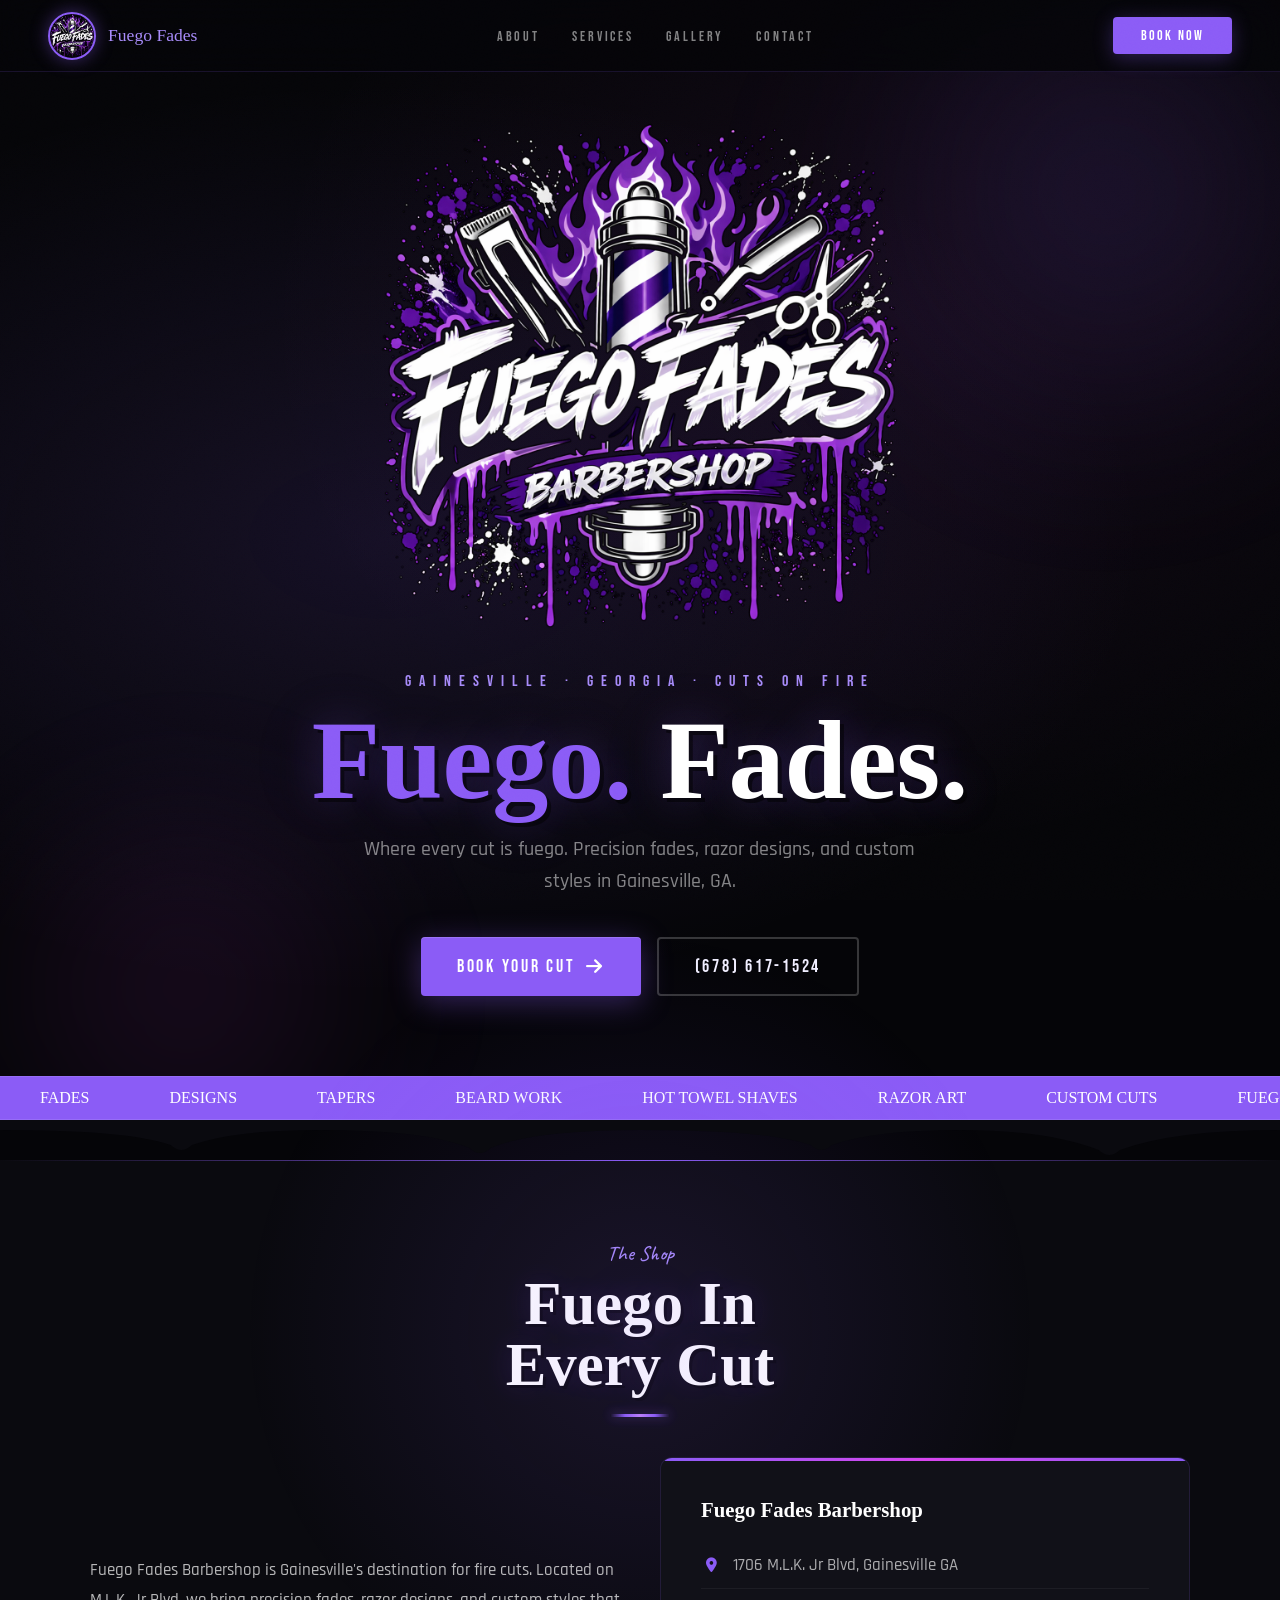
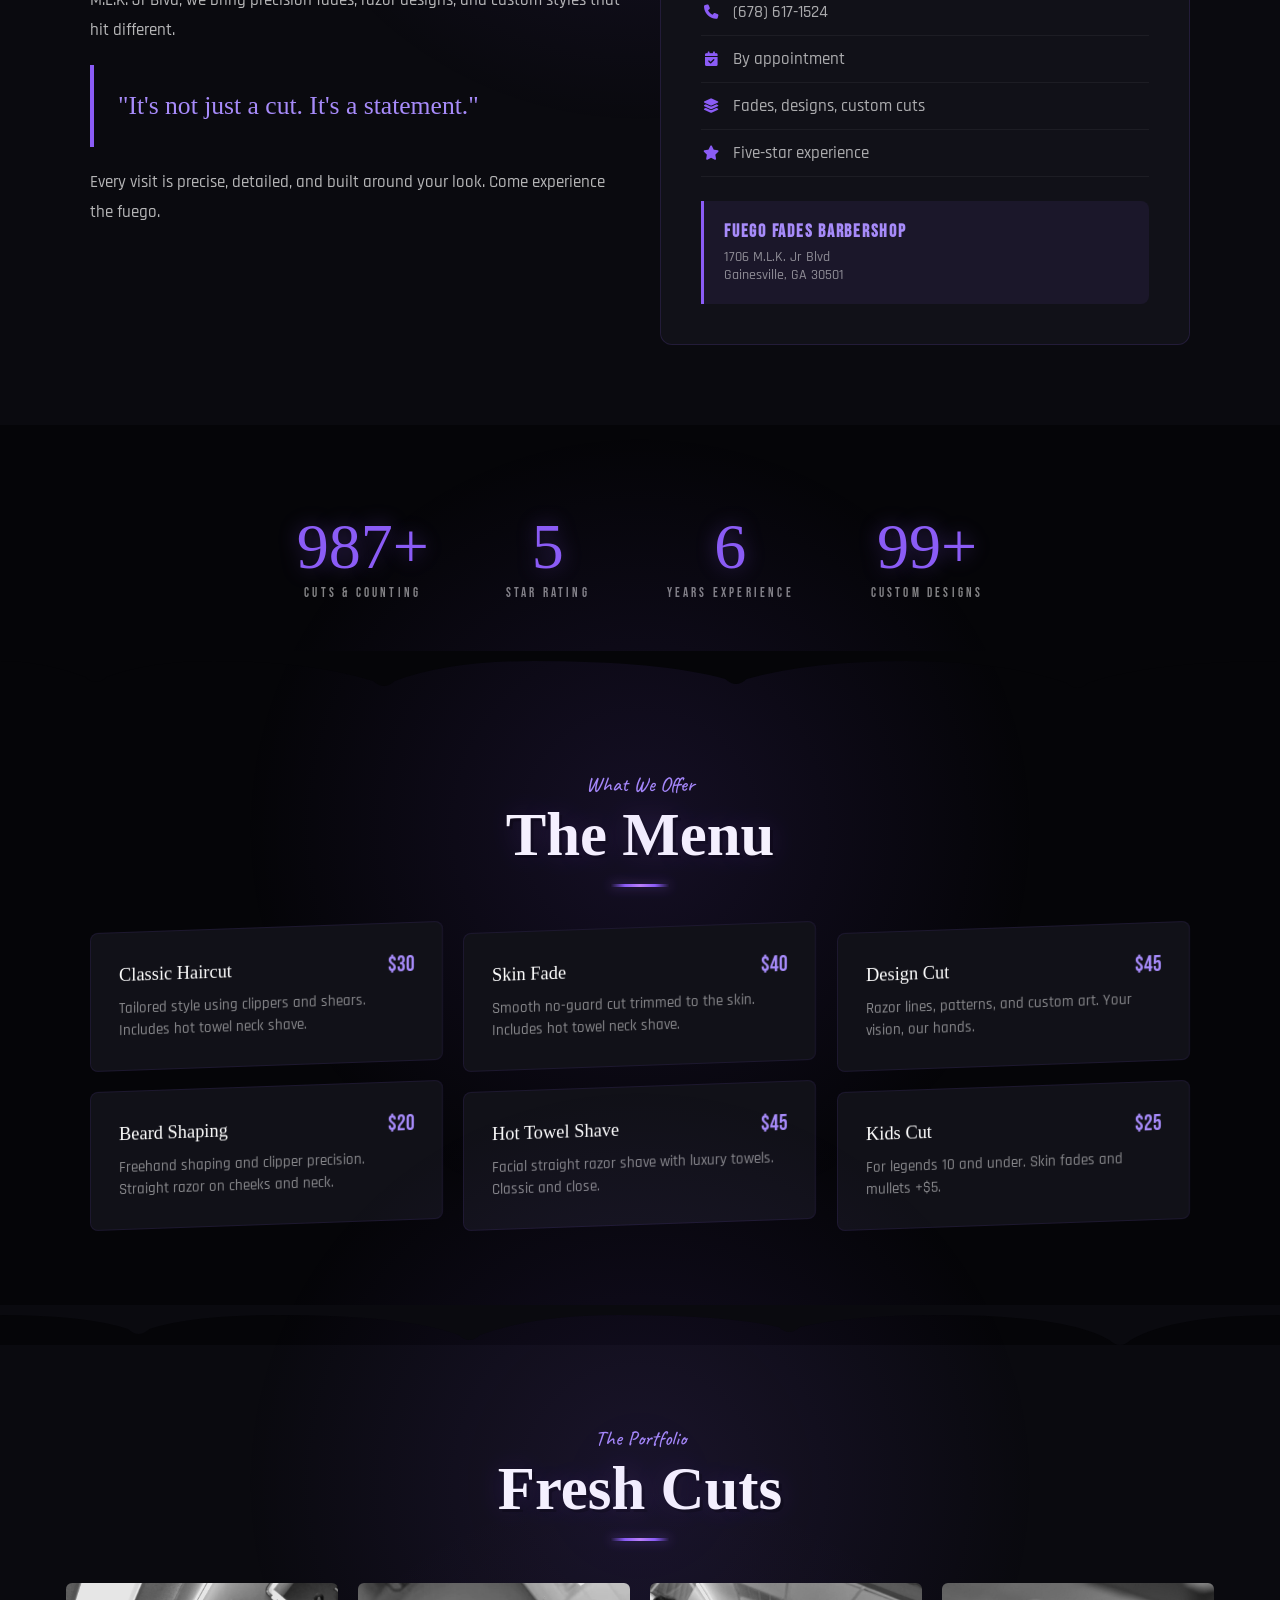
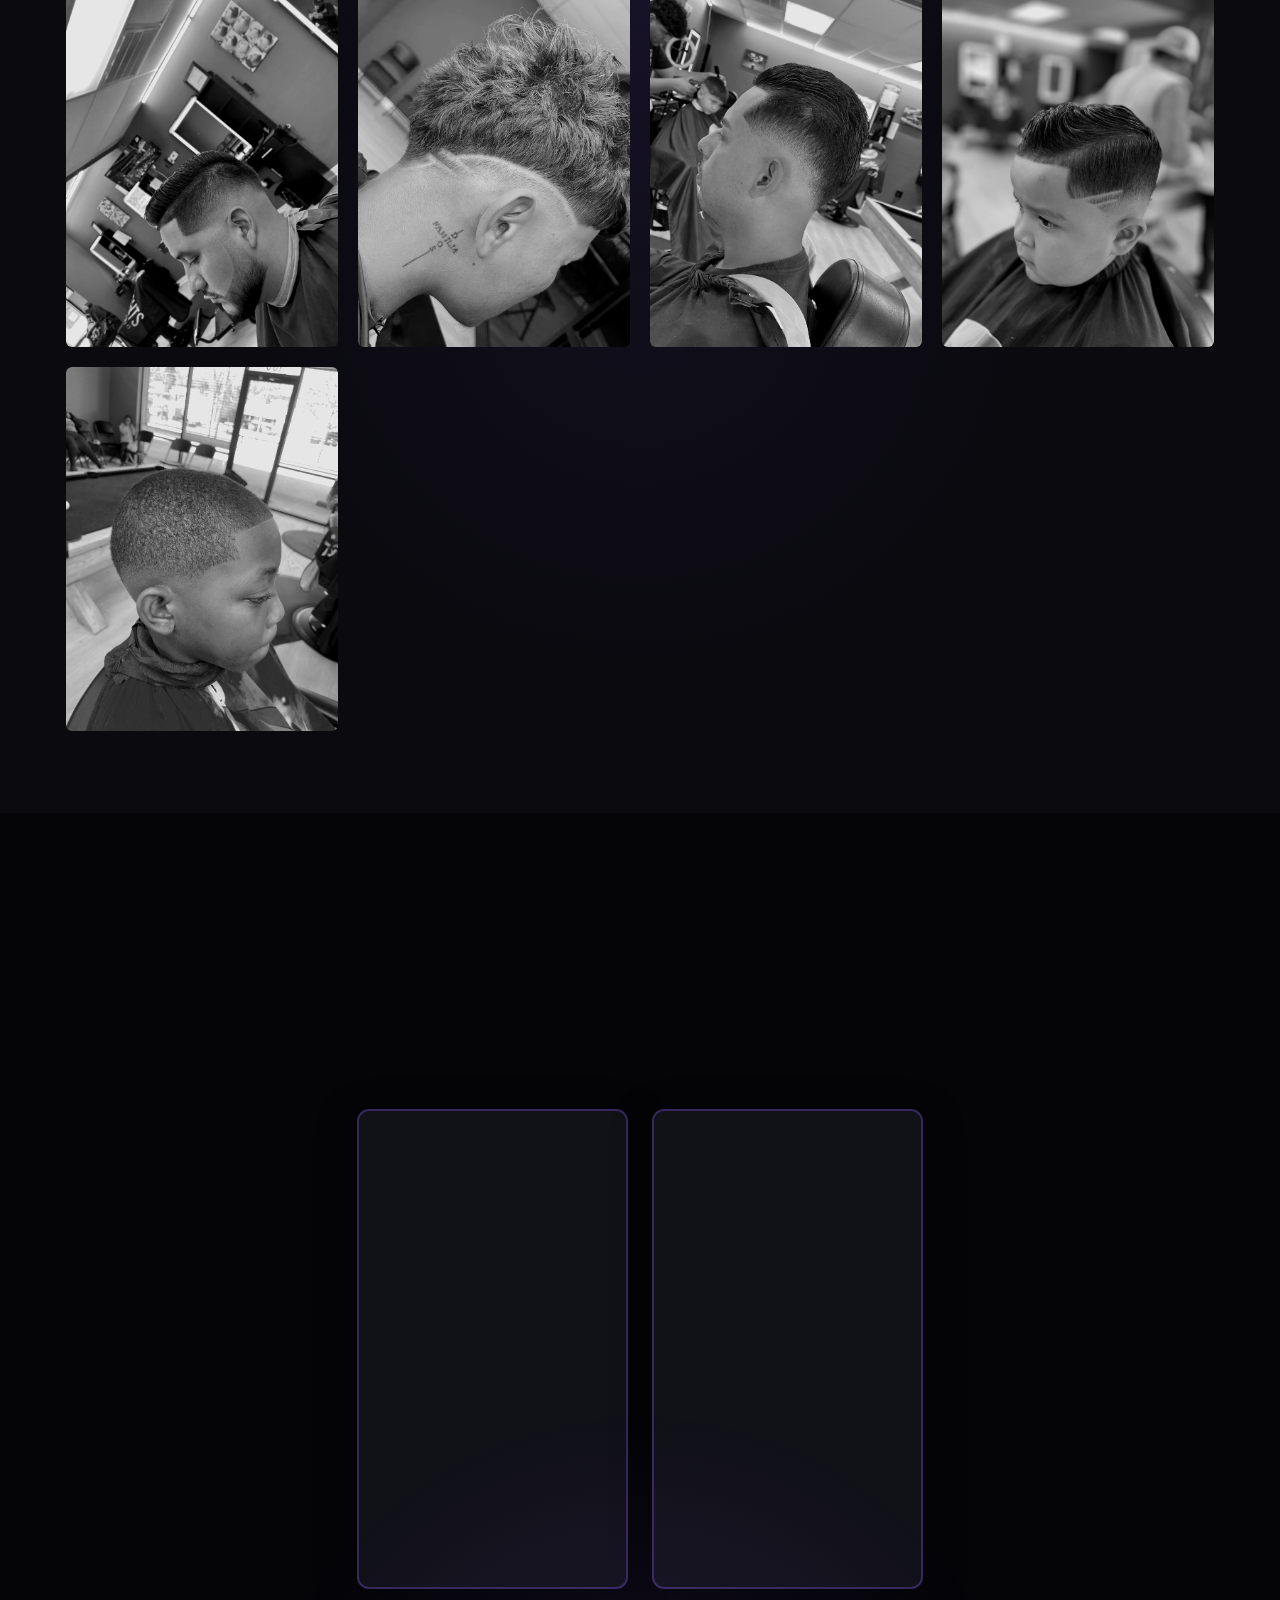
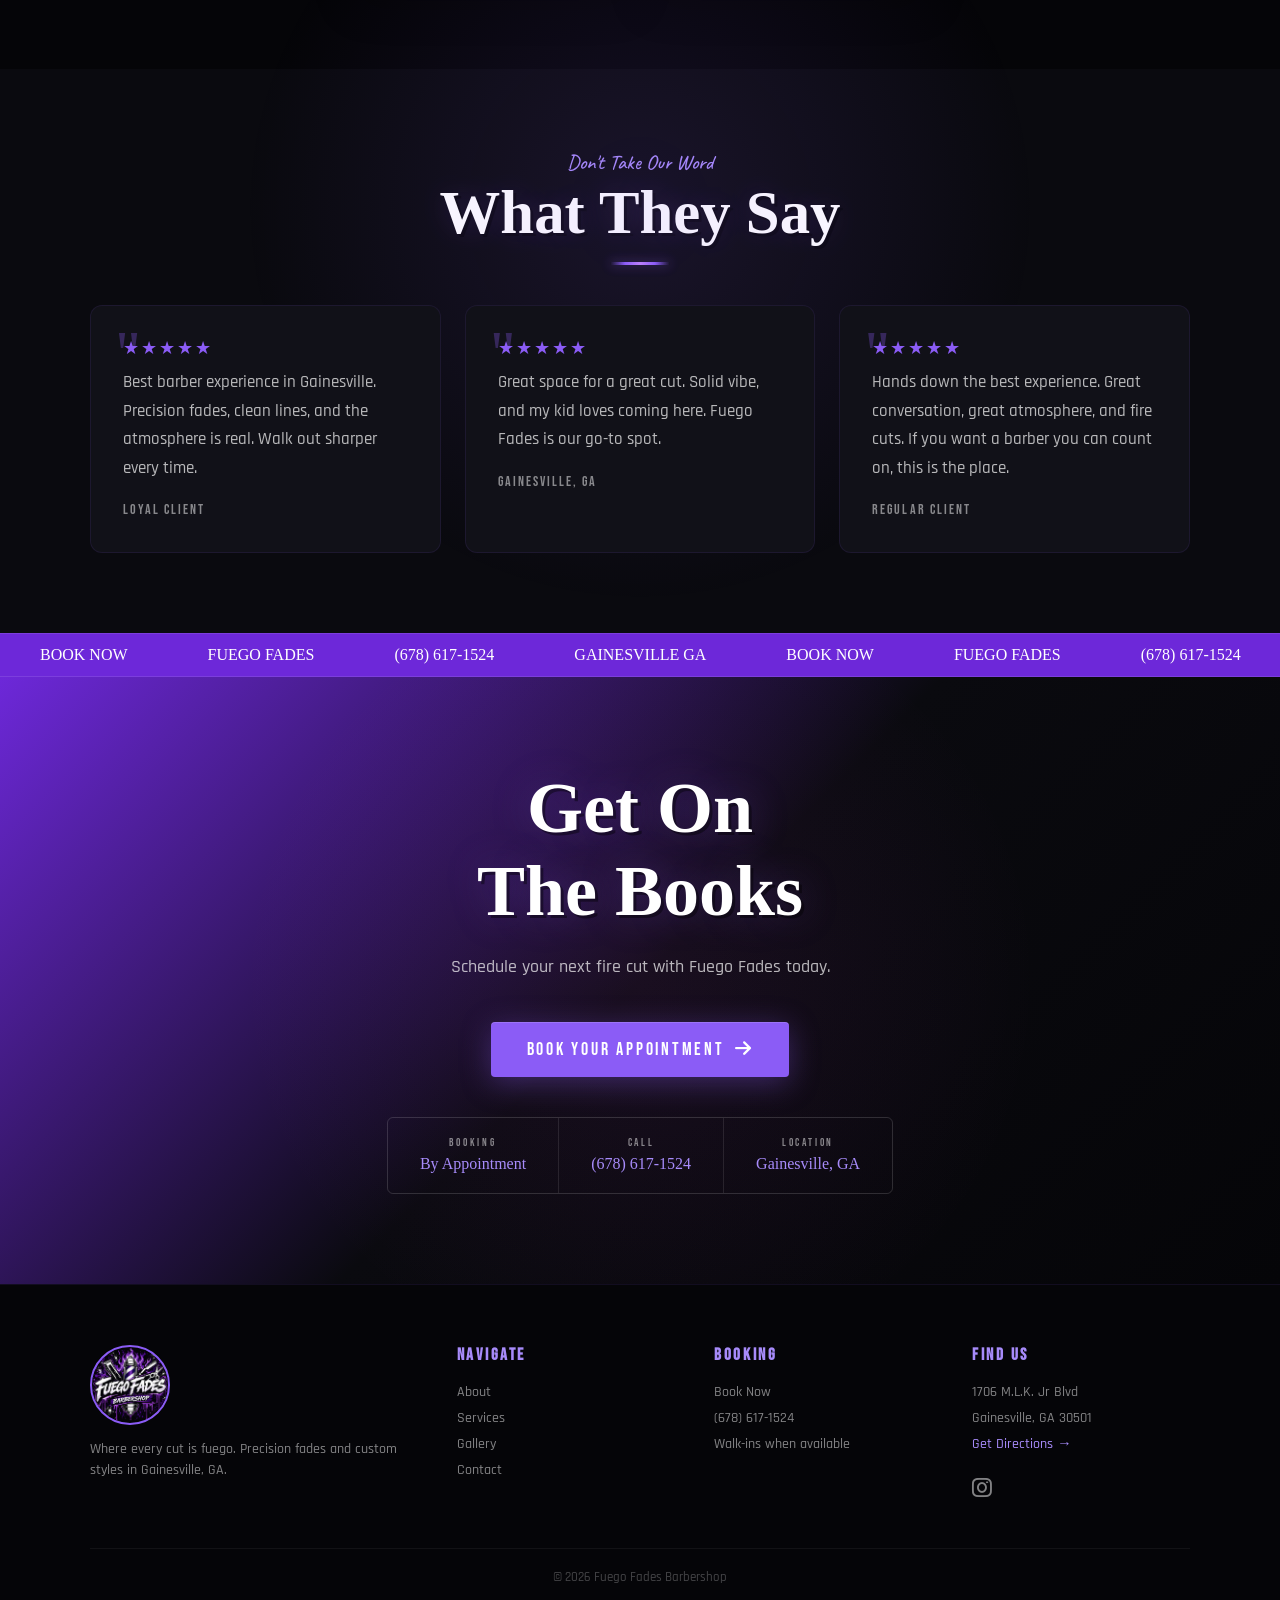
==== index.html @ 236f2856 "Self-hosted video reels: autoplay muted loop, no Facebook dependency" ====
<!DOCTYPE html>
<html lang="en">
<head>
  <meta charset="UTF-8">
  <meta name="viewport" content="width=device-width, initial-scale=1.0">

  <!-- PRIMARY SEO -->
  <title>Fuego Fades Barbershop | Best Barbershop in Gainesville, GA | Precision Fades & Custom Cuts</title>
  <meta name="description" content="Fuego Fades Barbershop in Gainesville, GA -- the best barbershop for precision fades, skin fades, design cuts, beard shaping, and hot towel shaves. 1706 M.L.K. Jr Blvd. Walk-ins welcome. Call (678) 617-1524.">
  <meta name="keywords" content="barbershop Gainesville GA, best barber Gainesville, fade haircut Gainesville, skin fade near me, design cut barber, beard trim Gainesville Georgia, hot towel shave, Fuego Fades, barbershop near me, mens haircut Gainesville, kids haircut Gainesville GA, Hispanic barber Gainesville, barberia Gainesville">
  <meta name="robots" content="index, follow, max-image-preview:large, max-snippet:-1, max-video-preview:-1">
  <link rel="canonical" href="https://forge-dev-studio.github.io/fuego-fades/">
  <meta name="author" content="Fuego Fades Barbershop">
  <meta name="geo.region" content="US-GA">
  <meta name="geo.placename" content="Gainesville, Georgia">
  <meta name="geo.position" content="34.2979;-83.8241">
  <meta name="ICBM" content="34.2979, -83.8241">

  <!-- FAVICONS -->
  <link rel="icon" type="image/png" href="assets/logo.png">
  <link rel="apple-touch-icon" href="assets/logo.png">

  <!-- OPEN GRAPH -->
  <meta property="og:title" content="Fuego Fades Barbershop | Best Barbershop in Gainesville, GA">
  <meta property="og:description" content="Precision fades, design cuts, beard shaping, and hot towel shaves in Gainesville, GA. Walk-ins welcome. Call (678) 617-1524.">
  <meta property="og:image" content="https://forge-dev-studio.github.io/fuego-fades/assets/logo.png">
  <meta property="og:image:width" content="1254">
  <meta property="og:image:height" content="1254">
  <meta property="og:url" content="https://forge-dev-studio.github.io/fuego-fades/">
  <meta property="og:type" content="website">
  <meta property="og:locale" content="en_US">
  <meta property="og:locale:alternate" content="es_US">
  <meta property="og:site_name" content="Fuego Fades Barbershop">

  <!-- TWITTER -->
  <meta name="twitter:card" content="summary_large_image">
  <meta name="twitter:title" content="Fuego Fades Barbershop | Gainesville, GA">
  <meta name="twitter:description" content="Where every cut is fuego. Precision fades, design cuts, and custom barbering.">
  <meta name="twitter:image" content="https://forge-dev-studio.github.io/fuego-fades/assets/logo.png">

  <!-- LOCAL BUSINESS STRUCTURED DATA (JSON-LD) -->
  <script type="application/ld+json">
  {
    "@context": "https://schema.org",
    "@type": "BarberShop",
    "@id": "https://forge-dev-studio.github.io/fuego-fades/#business",
    "name": "Fuego Fades Barbershop",
    "image": "https://forge-dev-studio.github.io/fuego-fades/assets/logo.png",
    "url": "https://forge-dev-studio.github.io/fuego-fades/",
    "telephone": "+1-678-617-1524",
    "address": {
      "@type": "PostalAddress",
      "streetAddress": "1706 M.L.K. Jr Blvd",
      "addressLocality": "Gainesville",
      "addressRegion": "GA",
      "postalCode": "30501",
      "addressCountry": "US"
    },
    "geo": {
      "@type": "GeoCoordinates",
      "latitude": 34.2979,
      "longitude": -83.8241
    },
    "openingHoursSpecification": [
      {
        "@type": "OpeningHoursSpecification",
        "dayOfWeek": ["Monday","Tuesday","Wednesday","Thursday","Friday","Saturday"],
        "opens": "09:00",
        "closes": "18:00"
      }
    ],
    "priceRange": "$20-$45",
    "paymentAccepted": "Cash, Credit Card",
    "currenciesAccepted": "USD",
    "areaServed": {
      "@type": "GeoCircle",
      "geoMidpoint": { "@type": "GeoCoordinates", "latitude": 34.2979, "longitude": -83.8241 },
      "geoRadius": "25000"
    },
    "hasOfferCatalog": {
      "@type": "OfferCatalog",
      "name": "Barbershop Services",
      "itemListElement": [
        { "@type": "Offer", "itemOffered": { "@type": "Service", "name": "Classic Haircut", "description": "Tailored style using clippers and shears with hot towel neck shave" }, "price": "30.00", "priceCurrency": "USD" },
        { "@type": "Offer", "itemOffered": { "@type": "Service", "name": "Skin Fade", "description": "Smooth no-guard cut trimmed to the skin with hot towel neck shave" }, "price": "40.00", "priceCurrency": "USD" },
        { "@type": "Offer", "itemOffered": { "@type": "Service", "name": "Design Cut", "description": "Custom razor lines, patterns, and art" }, "price": "45.00", "priceCurrency": "USD" },
        { "@type": "Offer", "itemOffered": { "@type": "Service", "name": "Beard Shaping", "description": "Freehand shaping with straight razor finishing" }, "price": "20.00", "priceCurrency": "USD" },
        { "@type": "Offer", "itemOffered": { "@type": "Service", "name": "Hot Towel Shave", "description": "Facial straight razor shave with luxury towels" }, "price": "45.00", "priceCurrency": "USD" },
        { "@type": "Offer", "itemOffered": { "@type": "Service", "name": "Kids Cut", "description": "Haircuts for children 10 and under" }, "price": "25.00", "priceCurrency": "USD" }
      ]
    },
    "sameAs": [
      "https://www.instagram.com/fuegofadesbarbershop"
    ],
    "description": "Fuego Fades Barbershop is Gainesville, Georgia's premier barbershop specializing in precision fades, custom design cuts, beard shaping, and hot towel shaves. Located at 1706 M.L.K. Jr Blvd. Se habla espanol.",
    "knowsLanguage": ["en", "es"]
  }
  </script>

  <!-- FONTS -->
  <link rel="preconnect" href="https://fonts.googleapis.com">
  <link rel="preconnect" href="https://fonts.gstatic.com" crossorigin>
  <link href="https://fonts.googleapis.com/css2?family=Permanent+Marker&family=Rajdhani:wght@400;500;600;700&family=Bebas+Neue&family=Caveat:wght@600;700&display=swap" rel="stylesheet">
  <link rel="stylesheet" href="https://cdnjs.cloudflare.com/ajax/libs/font-awesome/6.5.1/css/all.min.css" crossorigin="anonymous" referrerpolicy="no-referrer">
  <style>
    :root {
      --purple: #8b5cf6;
      --purple-deep: #6d28d9;
      --purple-light: #a78bfa;
      --purple-glow: #c084fc;
      --neon: #d946ef;
      --dark: #0a0a0f;
      --darker: #050508;
      --card: #111118;
      --white: #f0eeff;
      --white-pure: #ffffff;
      --gray: rgba(255,255,255,.5);
    }

    *, *::before, *::after { box-sizing: border-box; margin: 0; padding: 0; }
    html { scroll-behavior: smooth; }

    html, body {
      overflow-x: hidden;
      max-width: 100vw;
    }

    body {
      font-family: 'Rajdhani', sans-serif;
      background: var(--darker);
      color: var(--white);
      font-size: 1.05rem;
      font-weight: 500;
    }

    a { color: inherit; text-decoration: none; }
    img { display: block; max-width: 100%; height: auto; }

    /* Focus */
    a:focus-visible, button:focus-visible { outline: 2px solid var(--purple); outline-offset: 2px; }

    /* ═══════════════════════════════════════
       NOISE OVERLAY
    ═══════════════════════════════════════ */
    .noise {
      position: fixed; inset: 0; z-index: 9999; pointer-events: none; opacity: .035;
      background-image: url("data:image/svg+xml,%3Csvg xmlns='http://www.w3.org/2000/svg' width='300' height='300'%3E%3Cfilter id='n'%3E%3CfeTurbulence type='fractalNoise' baseFrequency='.7' numOctaves='4' stitchTiles='stitch'/%3E%3C/filter%3E%3Crect width='300' height='300' filter='url(%23n)'/%3E%3C/svg%3E");
      mix-blend-mode: overlay;
    }

    /* ═══════════════════════════════════════
       NAV
    ═══════════════════════════════════════ */
    .nav {
      position: fixed; top: 0; left: 0; right: 0; z-index: 200;
      display: flex; align-items: center; justify-content: space-between;
      padding: 0 clamp(20px, 4vw, 48px); height: 72px;
      background: rgba(5, 5, 8, .88); -webkit-backdrop-filter: blur(16px); backdrop-filter: blur(16px);
      border-bottom: 1px solid rgba(139, 92, 246, .15);
    }

    .nav-logo { display: flex; align-items: center; gap: 12px; }
    .nav-logo img { width: 48px; height: 48px; border-radius: 50%; border: 2px solid var(--purple); box-shadow: 0 0 18px rgba(139, 92, 246, .4); }
    .nav-logo span { font-family: 'Permanent Marker', cursive; font-size: 1.1rem; color: var(--purple-light); }

    .nav-links { display: flex; align-items: center; gap: 32px; list-style: none; }
    .nav-links a { font-family: 'Bebas Neue', sans-serif; font-size: .9rem; letter-spacing: .2em; color: var(--gray); transition: color .2s; }
    .nav-links a:hover { color: var(--white-pure); }

    .nav-cta {
      padding: 10px 28px; background: var(--purple); color: var(--white-pure);
      font-family: 'Bebas Neue', sans-serif; font-size: .9rem; letter-spacing: .15em;
      border-radius: 4px; transition: background .2s, transform .2s, box-shadow .2s;
      box-shadow: 0 4px 20px rgba(139, 92, 246, .3);
    }
    .nav-cta:hover { background: var(--purple-deep); transform: translateY(-2px); box-shadow: 0 8px 30px rgba(139, 92, 246, .5); }

    .nav-toggle { display: none; background: none; border: none; padding: 8px; cursor: pointer; }
    .nav-toggle span { display: block; width: 24px; height: 2px; background: var(--white); margin: 6px 0; transition: .3s; }

    /* Right group: CTA + hamburger on mobile */
    .nav-right { display: flex; align-items: center; gap: 12px; }

    @media (max-width: 768px) {
      .nav-links { display: none; position: fixed; top: 72px; left: 0; right: 0; background: rgba(5,5,8,.96); -webkit-backdrop-filter: blur(20px); backdrop-filter: blur(20px); flex-direction: column; padding: 28px; gap: 20px; border-bottom: 1px solid rgba(139,92,246,.15); }
      .nav-links.open { display: flex; }
      .nav-toggle { display: flex; flex-direction: column; order: 2; }
      .nav-logo span { display: none; }
      .nav-cta { padding: 8px 16px; font-size: .75rem; order: 1; }
    }

    /* ═══════════════════════════════════════
       HERO -- FULL IMPACT
    ═══════════════════════════════════════ */
    .hero {
      min-height: 100vh; display: flex; align-items: center; justify-content: center;
      position: relative; overflow: hidden; padding: 120px 24px 80px;
      background: radial-gradient(ellipse at 30% 50%, rgba(139, 92, 246, .12) 0%, transparent 60%),
                  radial-gradient(ellipse at 70% 30%, rgba(217, 70, 239, .06) 0%, transparent 50%),
                  var(--darker);
    }

    /* Spray paint splatter */
    .hero::before {
      content: ''; position: absolute; top: -10%; right: -10%; width: 600px; height: 600px;
      background: radial-gradient(circle, rgba(139, 92, 246, .15) 0%, transparent 70%);
      border-radius: 50%; filter: blur(80px); pointer-events: none;
      animation: breathe 8s ease-in-out infinite;
    }
    .hero::after {
      content: ''; position: absolute; bottom: -15%; left: -5%; width: 500px; height: 500px;
      background: radial-gradient(circle, rgba(217, 70, 239, .1) 0%, transparent 70%);
      border-radius: 50%; filter: blur(60px); pointer-events: none;
      animation: breathe 8s ease-in-out infinite 4s;
    }

    @keyframes breathe {
      0%, 100% { transform: scale(1); opacity: 1; }
      50% { transform: scale(1.15); opacity: .7; }
    }

    .hero-inner {
      position: relative; z-index: 2; text-align: center; max-width: 900px;
    }

    .hero-logo {
      width: clamp(300px, 55vw, 520px); height: auto; margin: 0 auto 32px;
      filter: drop-shadow(0 0 50px rgba(139, 92, 246, .4)) drop-shadow(0 0 100px rgba(139, 92, 246, .2));
      animation: logoFloat 6s ease-in-out infinite;
    }

    @keyframes logoFloat {
      0%, 100% { transform: translateY(0) rotate(0deg); }
      50% { transform: translateY(-12px) rotate(-1deg); }
    }

    .hero-tag {
      font-family: 'Bebas Neue', sans-serif; font-size: clamp(.8rem, 1.5vw, 1rem);
      letter-spacing: .5em; color: var(--purple-light); margin-bottom: 16px;
    }

    .hero h1 {
      font-family: 'Permanent Marker', cursive; font-size: clamp(3rem, 10vw, 7rem);
      line-height: .95; color: var(--white-pure); margin-bottom: 20px;
      text-shadow: 4px 4px 0 rgba(0,0,0,.5), 0 0 40px rgba(139, 92, 246, .25), 0 0 100px rgba(139, 92, 246, .1);
    }

    .hero h1 .accent { color: var(--purple); }

    .hero-sub {
      font-size: clamp(1rem, 2vw, 1.25rem); color: var(--gray); max-width: 560px;
      margin: 0 auto 40px; line-height: 1.6;
    }

    .hero-actions { display: flex; gap: 16px; justify-content: center; flex-wrap: wrap; }

    .btn-primary {
      display: inline-flex; align-items: center; gap: 10px;
      padding: 16px 36px; background: var(--purple); color: var(--white-pure);
      font-family: 'Bebas Neue', sans-serif; font-size: 1.15rem; letter-spacing: .15em;
      border-radius: 4px; transition: all .3s; border: none; cursor: pointer;
      box-shadow: 0 6px 30px rgba(139, 92, 246, .35), inset 0 1px 0 rgba(255,255,255,.15);
    }
    .btn-primary:hover { background: var(--purple-deep); transform: translateY(-3px); box-shadow: 0 12px 40px rgba(139, 92, 246, .5); }

    .btn-ghost {
      display: inline-flex; align-items: center; gap: 10px;
      padding: 16px 36px; background: transparent; color: var(--white);
      font-family: 'Bebas Neue', sans-serif; font-size: 1.15rem; letter-spacing: .15em;
      border: 2px solid rgba(255,255,255,.2); border-radius: 4px; transition: all .3s; cursor: pointer;
    }
    .btn-ghost:hover { border-color: var(--purple); color: var(--purple-light); transform: translateY(-3px); }


    /* ═══════════════════════════════════════
       SECTION HEADER
    ═══════════════════════════════════════ */
    .sec-head {
      text-align: center; margin-bottom: 40px; position: relative;
    }
    .sec-head .eyebrow {
      font-family: 'Caveat', cursive; font-size: 1.3rem; color: var(--purple-light);
      display: block; margin-bottom: 8px;
    }
    .sec-head h2 {
      font-family: 'Permanent Marker', cursive; font-size: clamp(2.2rem, 5vw, 3.8rem);
      color: var(--white-pure); line-height: 1;
      text-shadow: 3px 3px 0 rgba(0,0,0,.4), 0 0 30px rgba(139, 92, 246, .2);
    }
    .sec-head .line {
      display: block; width: 60px; height: 3px; margin: 18px auto 0;
      background: linear-gradient(90deg, transparent, var(--purple), var(--purple-glow), var(--purple), transparent);
      box-shadow: 0 0 12px rgba(139, 92, 246, .5);
    }

    /* ═══════════════════════════════════════
       ABOUT
    ═══════════════════════════════════════ */
    .about {
      padding: 80px clamp(24px, 5vw, 80px); position: relative;
      background: var(--dark);
    }
    .about::before {
      content: ''; position: absolute; top: 0; left: 0; right: 0; height: 1px;
      background: linear-gradient(90deg, transparent, var(--purple), transparent);
    }

    .about-grid {
      max-width: 1100px; margin: 0 auto;
      display: grid; grid-template-columns: 1fr 1fr; gap: 40px; align-items: center;
    }

    .about-text p {
      color: rgba(255,255,255,.7); line-height: 1.8; margin-bottom: 20px; font-size: 1.05rem;
    }

    .about-quote {
      font-family: 'Permanent Marker', cursive; font-size: 1.6rem; color: var(--purple-light);
      line-height: 1.3; padding: 24px 0; margin: 20px 0;
      border-left: 4px solid var(--purple); padding-left: 24px;
    }

    .about-card {
      background: var(--card); border: 1px solid rgba(139, 92, 246, .15);
      border-radius: 12px; padding: 40px; position: relative; overflow: hidden;
    }
    .about-card::before {
      content: ''; position: absolute; top: 0; left: 0; right: 0; height: 3px;
      background: linear-gradient(90deg, var(--purple), var(--neon), var(--purple));
    }

    .about-card h3 {
      font-family: 'Permanent Marker', cursive; font-size: 1.3rem; color: var(--white-pure); margin-bottom: 20px;
    }

    .about-card ul { list-style: none; }
    .about-card li {
      padding: 12px 0; border-bottom: 1px solid rgba(255,255,255,.05);
      color: rgba(255,255,255,.65); display: flex; align-items: center; gap: 12px;
    }
    .about-card li i { color: var(--purple); font-size: .9rem; width: 20px; text-align: center; }

    .about-addr {
      margin-top: 24px; padding: 20px; background: rgba(139, 92, 246, .08);
      border-left: 3px solid var(--purple); border-radius: 0 8px 8px 0;
    }
    .about-addr strong { color: var(--purple-light); font-family: 'Bebas Neue', sans-serif; letter-spacing: .1em; font-size: 1.1rem; display: block; margin-bottom: 6px; }
    .about-addr span { display: block; color: var(--gray); font-size: .9rem; }

    @media (max-width: 900px) {
      .about-grid { grid-template-columns: 1fr; gap: 40px; }
    }

    /* ═══════════════════════════════════════
       SERVICES
    ═══════════════════════════════════════ */
    .services {
      padding: 80px clamp(24px, 5vw, 80px); position: relative;
      background: var(--darker);
    }

    .services-grid {
      max-width: 1100px; margin: 0 auto;
      display: grid; grid-template-columns: repeat(auto-fill, minmax(300px, 1fr)); gap: 20px;
    }

    .svc-card {
      background: var(--card); border: 1px solid rgba(139, 92, 246, .1);
      border-radius: 8px; padding: 28px; transition: all .35s; position: relative; overflow: hidden;
    }
    .svc-card::before {
      content: ''; position: absolute; top: 0; left: 0; width: 0; height: 2px;
      background: var(--purple); transition: width .4s ease;
    }
    .svc-card:hover::before { width: 100%; }
    .svc-card:hover { border-color: rgba(139, 92, 246, .3); transform: translateY(-4px); box-shadow: 0 12px 40px rgba(0,0,0,.3); }

    .svc-top { display: flex; justify-content: space-between; align-items: baseline; margin-bottom: 10px; }
    .svc-name { font-family: 'Permanent Marker', cursive; font-size: 1.15rem; color: var(--white-pure); }
    .svc-price { font-family: 'Bebas Neue', sans-serif; font-size: 1.4rem; color: var(--purple-light); }
    .svc-desc { color: var(--gray); font-size: .92rem; line-height: 1.5; }

    /* ═══════════════════════════════════════
       GALLERY
    ═══════════════════════════════════════ */
    .gallery {
      padding: 80px clamp(24px, 5vw, 80px); position: relative;
      background: var(--dark);
    }
    .gallery::before {
      content: ''; position: absolute; inset: 0; pointer-events: none;
      background: radial-gradient(circle 400px at var(--glow-x, 50%) var(--glow-y, 50%), rgba(139, 92, 246, .06) 0%, transparent 100%);
    }

    .gallery-grid {
      max-width: 1200px; margin: 0 auto;
      display: grid; grid-template-columns: repeat(auto-fill, minmax(240px, 1fr)); gap: 16px;
    }

    .gal-item {
      position: relative; border-radius: 8px; overflow: hidden; aspect-ratio: 3/4;
      cursor: pointer; border: 2px solid transparent; transition: all .4s;
    }
    .gal-item:hover { border-color: var(--purple); transform: scale(1.03); z-index: 2; box-shadow: 0 16px 50px rgba(0,0,0,.5), 0 0 30px rgba(139, 92, 246, .2); }

    .gal-item img {
      width: 100%; height: 100%; object-fit: cover;
      filter: grayscale(100%) contrast(1.1) brightness(.9);
      transition: filter .5s;
    }
    .gal-item:hover img { filter: grayscale(0%) contrast(1.05) brightness(1); }

    .gal-item .glow {
      position: absolute; inset: 0; opacity: 0; transition: opacity .4s;
      background: linear-gradient(to top, rgba(139, 92, 246, .4) 0%, transparent 60%);
    }
    .gal-item:hover .glow { opacity: 1; }

    .gal-item .label {
      position: absolute; bottom: 14px; left: 14px; right: 14px;
      font-family: 'Permanent Marker', cursive; font-size: .9rem; color: var(--white-pure);
      opacity: 0; transform: translateY(10px); transition: all .4s;
      text-shadow: 0 2px 8px rgba(0,0,0,.7);
    }
    .gal-item:hover .label { opacity: 1; transform: translateY(0); }

    /* ═══════════════════════════════════════
       REELS
    ═══════════════════════════════════════ */
    .reels {
      padding: 80px clamp(24px, 5vw, 80px);
      background: var(--darker);
    }

    .reels-row {
      max-width: 800px; margin: 0 auto;
      display: flex; justify-content: center; gap: 24px; flex-wrap: wrap;
    }

    .reel-frame {
      border-radius: 12px; overflow: hidden;
      border: 2px solid rgba(139, 92, 246, .3);
      transition: all .35s;
      box-shadow: 0 12px 40px rgba(0,0,0,.4);
      background: var(--card);
    }
    .reel-frame:hover { border-color: var(--purple); transform: translateY(-8px); box-shadow: 0 20px 60px rgba(0,0,0,.5), 0 0 30px rgba(139, 92, 246, .2); }
    .reel-frame video, .reel-frame iframe { display: block; border: none; width: 267px; height: 476px; object-fit: cover; }

    /* ═══════════════════════════════════════
       TESTIMONIALS
    ═══════════════════════════════════════ */
    .testimonials {
      padding: 80px clamp(24px, 5vw, 80px);
      background: var(--dark);
    }

    .test-grid {
      max-width: 1100px; margin: 0 auto;
      display: grid; grid-template-columns: repeat(auto-fill, minmax(300px, 1fr)); gap: 24px;
    }

    .test-card {
      background: var(--card); border: 1px solid rgba(139, 92, 246, .1);
      border-radius: 12px; padding: 32px; position: relative; transition: all .35s;
    }
    .test-card:hover { border-color: rgba(139, 92, 246, .25); transform: translateY(-4px); }

    .test-card .qm {
      font-family: 'Permanent Marker', cursive; font-size: 4rem; color: var(--purple);
      line-height: 1; opacity: .3; position: absolute; top: 16px; left: 24px;
    }

    .test-card p { color: rgba(255,255,255,.7); line-height: 1.7; margin-bottom: 16px; position: relative; z-index: 1; }
    .test-card .stars { color: var(--purple); letter-spacing: 2px; font-size: 1.1rem; display: block; margin-bottom: 8px; }
    .test-card .attr { font-family: 'Bebas Neue', sans-serif; letter-spacing: .15em; color: var(--gray); font-size: .85rem; }

    /* ═══════════════════════════════════════
       CTA
    ═══════════════════════════════════════ */
    .cta {
      padding: 90px clamp(24px, 5vw, 80px); text-align: center; position: relative;
      background: linear-gradient(135deg, var(--purple-deep) 0%, var(--dark) 50%, var(--darker) 100%);
      overflow: hidden;
    }
    .cta::before {
      content: ''; position: absolute; inset: 0; pointer-events: none;
      background: radial-gradient(circle 400px at var(--glow-x, 50%) var(--glow-y, 50%), rgba(217, 70, 239, .08) 0%, transparent 100%);
    }

    .cta h2 {
      font-family: 'Permanent Marker', cursive; font-size: clamp(2.5rem, 6vw, 4.5rem);
      color: var(--white-pure); margin-bottom: 20px; position: relative;
      text-shadow: 3px 3px 0 rgba(0,0,0,.4), 0 0 40px rgba(139, 92, 246, .3);
    }
    .cta p { color: rgba(255,255,255,.7); max-width: 500px; margin: 0 auto 40px; font-size: 1.1rem; line-height: 1.6; }

    .cta-info {
      display: inline-flex; gap: 0; border: 1px solid rgba(255,255,255,.15); border-radius: 6px; overflow: hidden;
      margin-top: 40px;
    }
    .cta-info-item {
      padding: 18px 32px; text-align: center; border-right: 1px solid rgba(255,255,255,.1);
    }
    .cta-info-item:last-child { border-right: none; }
    .cta-info-label { font-family: 'Bebas Neue', sans-serif; font-size: .7rem; letter-spacing: .25em; color: var(--gray); display: block; margin-bottom: 4px; }
    .cta-info-val { font-family: 'Permanent Marker', cursive; font-size: 1rem; color: var(--purple-light); }

    @media (max-width: 640px) {
      .cta-info { flex-direction: column; }
      .cta-info-item { border-right: none; border-bottom: 1px solid rgba(255,255,255,.1); }
      .cta-info-item:last-child { border-bottom: none; }
    }

    /* ═══════════════════════════════════════
       FOOTER
    ═══════════════════════════════════════ */
    .footer {
      padding: 60px clamp(24px, 5vw, 80px) 30px;
      background: var(--darker); border-top: 1px solid rgba(139, 92, 246, .1);
    }

    .footer-inner {
      max-width: 1100px; margin: 0 auto;
      display: grid; grid-template-columns: 1.5fr 1fr 1fr 1fr; gap: 40px;
    }

    .footer-brand img { width: 80px; height: 80px; border-radius: 50%; border: 2px solid var(--purple); margin-bottom: 14px; }
    .footer-brand p { color: var(--gray); font-size: .9rem; line-height: 1.5; }

    .footer h4 { font-family: 'Bebas Neue', sans-serif; letter-spacing: .15em; color: var(--purple-light); margin-bottom: 14px; }
    .footer a { display: block; color: var(--gray); padding: 4px 0; transition: color .2s; font-size: .9rem; }
    .footer a:hover { color: var(--white-pure); }

    .footer-bottom {
      max-width: 1100px; margin: 40px auto 0; padding-top: 20px;
      border-top: 1px solid rgba(255,255,255,.05); text-align: center;
      color: rgba(255,255,255,.25); font-size: .8rem;
    }

    @media (max-width: 768px) {
      .footer-inner { grid-template-columns: 1fr 1fr; }
    }
    @media (max-width: 480px) {
      .footer-inner { grid-template-columns: 1fr; }
    }

    /* ═══════════════════════════════════════
       GRAFFITI SCROLL ANIMATIONS -- OVER THE TOP
    ═══════════════════════════════════════ */

    /* Base reveal -- everything starts invisible and off-stage */
    .reveal {
      opacity: 0; transform: translateY(80px) scale(.92) rotate(-1deg);
      transition: opacity 1s cubic-bezier(.16, 1, .3, 1), transform 1s cubic-bezier(.16, 1, .3, 1), filter .8s ease;
      filter: blur(6px);
    }
    .reveal.vis { opacity: 1; transform: translateY(0) scale(1) rotate(0deg); filter: blur(0); }

    /* Stagger cascade */
    .reveal.d1 { transition-delay: .08s; }
    .reveal.d2 { transition-delay: .16s; }
    .reveal.d3 { transition-delay: .24s; }
    .reveal.d4 { transition-delay: .32s; }
    .reveal.d5 { transition-delay: .4s; }
    .reveal.d6 { transition-delay: .48s; }

    /* Different reveal flavors */
    .reveal-left { opacity: 0; transform: translateX(-120px) rotate(-4deg); filter: blur(8px); transition: all 1s cubic-bezier(.16, 1, .3, 1); }
    .reveal-right { opacity: 0; transform: translateX(120px) rotate(4deg); filter: blur(8px); transition: all 1s cubic-bezier(.16, 1, .3, 1); }
    .reveal-scale { opacity: 0; transform: scale(.6); filter: blur(10px); transition: all 1.1s cubic-bezier(.16, 1, .3, 1); }
    .reveal-flip { opacity: 0; transform: perspective(800px) rotateX(30deg) translateY(60px); filter: blur(4px); transition: all 1s cubic-bezier(.16, 1, .3, 1); }
    .reveal-left.vis, .reveal-right.vis, .reveal-scale.vis, .reveal-flip.vis {
      opacity: 1; transform: none; filter: blur(0);
    }

    /* Spray paint splatter animation on section entry */
    .splatter-in {
      position: relative;
    }
    .splatter-in::after {
      content: ''; position: absolute; top: 50%; left: 50%; width: 0; height: 0;
      background: radial-gradient(circle, rgba(139, 92, 246, .12) 0%, transparent 70%);
      border-radius: 50%; transform: translate(-50%, -50%); transition: width 1.2s ease, height 1.2s ease;
      pointer-events: none; z-index: 0;
    }
    .splatter-in.vis::after { width: 800px; height: 800px; }

    /* Horizontal scroll-linked skew on cards */
    .svc-card { transition: all .35s, transform .6s cubic-bezier(.16, 1, .3, 1); }
    .gal-item { transition: all .4s cubic-bezier(.16, 1, .3, 1); }

    /* Neon flicker on section headers */
    @keyframes neonFlicker {
      0%, 19%, 21%, 53%, 55%, 100% { opacity: 1; text-shadow: 3px 3px 0 rgba(0,0,0,.4), 0 0 30px rgba(139, 92, 246, .3), 0 0 60px rgba(139, 92, 246, .15); }
      20%, 54% { opacity: .85; text-shadow: 3px 3px 0 rgba(0,0,0,.4), 0 0 10px rgba(139, 92, 246, .1); }
    }
    .sec-head.vis h2 { animation: neonFlicker 4s ease-in-out infinite; }

    /* Drip paint decoration lines between sections */
    .drip-divider {
      height: 40px; position: relative; overflow: hidden; z-index: 5;
    }
    .drip-divider svg { width: 100%; height: 100%; display: block; }

    /* ═══════════════════════════════════════
       SCROLLING TICKER STRIP
    ═══════════════════════════════════════ */
    .ticker {
      background: var(--purple); padding: 10px 0; overflow: hidden; white-space: nowrap;
      border-top: 1px solid rgba(255,255,255,.1); border-bottom: 1px solid rgba(255,255,255,.1);
    }
    .ticker-track {
      display: inline-flex; animation: tickerScroll 30s linear infinite;
    }
    .ticker-track span {
      font-family: 'Permanent Marker', cursive; font-size: 1rem; color: var(--white-pure);
      padding: 0 40px; text-transform: uppercase;
    }
    @keyframes tickerScroll {
      from { transform: translateX(0); }
      to { transform: translateX(-50%); }
    }

    /* Animated counting stats */
    .stats-row {
      display: flex; justify-content: center; gap: clamp(30px, 6vw, 80px); flex-wrap: wrap;
      margin-top: 40px;
    }
    .stat { text-align: center; }
    .stat-num {
      font-family: 'Permanent Marker', cursive; font-size: clamp(2.5rem, 5vw, 4rem);
      color: var(--purple); line-height: 1;
      text-shadow: 0 0 20px rgba(139, 92, 246, .4);
    }
    .stat-label {
      font-family: 'Bebas Neue', sans-serif; font-size: .8rem; letter-spacing: .25em;
      color: var(--gray); margin-top: 6px; display: block;
    }

    /* Typewriter cursor blink on hero */
    .hero h1 .cursor {
      display: inline-block; width: 4px; height: .85em; background: var(--purple);
      margin-left: 4px; animation: blink 1s step-end infinite; vertical-align: baseline;
    }
    @keyframes blink { 0%, 100% { opacity: 1; } 50% { opacity: 0; } }

    /* MOBILE: auto-activate hover effects on scroll */
    .gal-item.mobile-active { border-color: var(--purple); transform: scale(1.03); box-shadow: 0 16px 50px rgba(0,0,0,.5), 0 0 30px rgba(139, 92, 246, .2); }
    .gal-item.mobile-active img { filter: grayscale(0%) contrast(1.05) brightness(1); }
    .gal-item.mobile-active .glow { opacity: 1; }
    .gal-item.mobile-active .label { opacity: 1; transform: translateY(0); }

    .svc-card.mobile-active { border-color: rgba(139, 92, 246, .3); transform: translateY(-4px); box-shadow: 0 12px 40px rgba(0,0,0,.3); }
    .svc-card.mobile-active::before { width: 100%; }

    .test-card.mobile-active { border-color: rgba(139, 92, 246, .25); transform: translateY(-4px); }

    .reel-frame.mobile-active { border-color: var(--purple); transform: translateY(-8px) scale(1.02); box-shadow: 0 20px 60px rgba(0,0,0,.5), 0 0 30px rgba(139, 92, 246, .2); }
    .reel-frame.mobile-active img { filter: brightness(1); }
    .reel-frame.mobile-active .reel-play { opacity: 1; transform: translate(-50%, -50%) scale(1.15); }

    /* Rotate-in for gallery items */
    .gal-item.reveal { transform: translateY(80px) rotate(3deg) scale(.9); }
    .gal-item.reveal:nth-child(even) { transform: translateY(80px) rotate(-3deg) scale(.9); }
    .gal-item.reveal.vis { transform: none; }
  </style>
</head>

<body>
  <div class="noise" aria-hidden="true"></div>

  <!-- NAV -->
  <nav class="nav" id="siteNav">
    <a href="index.html" class="nav-logo">
      <img src="assets/logo.png" alt="Fuego Fades" width="48" height="48">
      <span>Fuego Fades</span>
    </a>
    <ul class="nav-links" id="navLinks">
      <li><a href="#about" data-es="Nosotros">About</a></li>
      <li><a href="#services" data-es="Servicios">Services</a></li>
      <li><a href="#gallery" data-es="Galeria">Gallery</a></li>
      <li><a href="contact.html" data-es="Contacto">Contact</a></li>
    </ul>
    <div class="nav-right">
      <a href="appointments.html" class="nav-cta" data-es="Reservar">Book Now</a>
      <button class="nav-toggle" id="navToggle" type="button" aria-label="Toggle menu" aria-expanded="false">
        <span></span><span></span><span></span>
      </button>
    </div>
  </nav>

  <!-- HERO -->
  <section class="hero">
    <div class="hero-inner">
      <img src="assets/logo.png" alt="Fuego Fades Barbershop" class="hero-logo reveal" width="600" height="606">
      <p class="hero-tag reveal d1" data-es="GAINESVILLE · GEORGIA · CORTES CON FUEGO">GAINESVILLE · GEORGIA · CUTS ON FIRE</p>
      <h1 class="reveal d2"><span class="accent" data-es="Fuego.">Fuego.</span> Fades.</h1>
      <p class="hero-sub reveal d3" data-es="Donde cada corte es fuego. Desvanecidos de precision, disenos con navaja y estilos custom en Gainesville, GA.">Where every cut is fuego. Precision fades, razor designs, and custom styles in Gainesville, GA.</p>
      <div class="hero-actions reveal d4">
        <a href="appointments.html" class="btn-primary" data-es="Reserva Tu Corte">Book Your Cut <i class="fas fa-arrow-right"></i></a>
        <a href="tel:6786171524" class="btn-ghost">(678) 617-1524</a>
      </div>
    </div>
  </section>

  <!-- TICKER -->
  <div class="ticker">
    <div class="ticker-track">
      <span>FADES</span><span>DESIGNS</span><span>TAPERS</span><span>BEARD WORK</span><span>HOT TOWEL SHAVES</span><span>RAZOR ART</span><span>CUSTOM CUTS</span><span>FUEGO FADES</span>
      <span>FADES</span><span>DESIGNS</span><span>TAPERS</span><span>BEARD WORK</span><span>HOT TOWEL SHAVES</span><span>RAZOR ART</span><span>CUSTOM CUTS</span><span>FUEGO FADES</span>
    </div>
  </div>

  <!-- DRIP -->
  <div class="drip-divider"><svg viewBox="0 0 1200 40" preserveAspectRatio="none"><path d="M0,0 L1200,0 L1200,10 Q1100,10 1050,30 Q1040,40 1030,30 Q980,10 900,10 Q820,10 780,25 Q770,35 760,25 Q720,10 600,10 Q500,10 460,28 Q450,38 440,28 Q400,10 300,10 Q220,10 180,25 Q170,35 160,25 Q120,10 0,10 Z" fill="#0a0a0f"/></svg></div>

  <!-- ABOUT -->
  <section class="about" id="about">
    <div class="sec-head reveal splatter-in">
      <span class="eyebrow" data-es="El Shop">The Shop</span>
      <h2 data-es="Fuego En<br>Cada Corte">Fuego In<br>Every Cut</h2>
      <span class="line"></span>
    </div>
    <div class="about-grid">
      <div class="about-text reveal-left">
        <p data-es="Fuego Fades Barbershop es el destino de Gainesville para cortes fuego. Ubicados en M.L.K. Jr Blvd, traemos desvanecidos de precision, disenos con navaja y estilos custom que prenden.">Fuego Fades Barbershop is Gainesville's destination for fire cuts. Located on M.L.K. Jr Blvd, we bring precision fades, razor designs, and custom styles that hit different.</p>
        <div class="about-quote" data-es="No es solo un corte. Es una declaracion.">"It's not just a cut. It's a statement."</div>
        <p data-es="Cada visita es precisa, detallada y hecha a tu medida. Ven a experimentar el fuego.">Every visit is precise, detailed, and built around your look. Come experience the fuego.</p>
      </div>
      <div class="about-card reveal-right">
        <h3 data-es="Fuego Fades Barbershop">Fuego Fades Barbershop</h3>
        <ul>
          <li><i class="fas fa-location-dot"></i> 1706 M.L.K. Jr Blvd, Gainesville GA</li>
          <li><i class="fas fa-phone"></i> <a href="tel:6786171524">(678) 617-1524</a></li>
          <li data-es="<i class='fas fa-calendar-check'></i> Con cita previa"><i class="fas fa-calendar-check"></i> By appointment</li>
          <li data-es="<i class='fas fa-layer-group'></i> Fades, disenos, cortes custom"><i class="fas fa-layer-group"></i> Fades, designs, custom cuts</li>
          <li data-es="<i class='fas fa-star'></i> Experiencia cinco estrellas"><i class="fas fa-star"></i> Five-star experience</li>
        </ul>
        <div class="about-addr">
          <strong>Fuego Fades Barbershop</strong>
          <span>1706 M.L.K. Jr Blvd</span>
          <span>Gainesville, GA 30501</span>
        </div>
      </div>
    </div>
  </section>

  <!-- STATS -->
  <div style="background:var(--darker);padding:50px 24px;">
    <div class="stats-row">
      <div class="stat reveal d1"><span class="stat-num" data-count="1000">0</span><span class="stat-label" data-es="CORTES Y MAS">CUTS & COUNTING</span></div>
      <div class="stat reveal d2"><span class="stat-num" data-count="5">0</span><span class="stat-label" data-es="ESTRELLAS">STAR RATING</span></div>
      <div class="stat reveal d3"><span class="stat-num" data-count="6">0</span><span class="stat-label" data-es="ANOS DE EXPERIENCIA">YEARS EXPERIENCE</span></div>
      <div class="stat reveal d4"><span class="stat-num" data-count="100">0</span><span class="stat-label" data-es="DISENOS CUSTOM">CUSTOM DESIGNS</span></div>
    </div>
  </div>

  <!-- DRIP -->
  <div class="drip-divider"><svg viewBox="0 0 1200 40" preserveAspectRatio="none"><path d="M0,0 L1200,0 L1200,10 Q1080,10 1020,32 Q1010,42 1000,32 Q940,10 850,10 Q760,10 700,28 Q690,38 680,28 Q620,10 500,10 Q420,10 370,30 Q360,40 350,30 Q290,10 200,10 Q140,10 100,26 Q90,36 80,26 Q40,10 0,10 Z" fill="#050508"/></svg></div>

  <!-- SERVICES -->
  <section class="services" id="services">
    <div class="sec-head reveal splatter-in">
      <span class="eyebrow" data-es="Lo Que Ofrecemos">What We Offer</span>
      <h2 data-es="El Menu">The Menu</h2>
      <span class="line"></span>
    </div>
    <div class="services-grid">
      <div class="svc-card reveal-flip d1">
        <div class="svc-top"><span class="svc-name" data-es="Corte Clasico">Classic Haircut</span><span class="svc-price">$30</span></div>
        <p class="svc-desc" data-es="Estilo personalizado con maquina y tijera. Incluye afeitado de cuello con toalla caliente.">Tailored style using clippers and shears. Includes hot towel neck shave.</p>
      </div>
      <div class="svc-card reveal-left d2">
        <div class="svc-top"><span class="svc-name" data-es="Desvanecido al Ras">Skin Fade</span><span class="svc-price">$40</span></div>
        <p class="svc-desc" data-es="Corte suave sin guarda, al ras de la piel. Incluye afeitado de cuello.">Smooth no-guard cut trimmed to the skin. Includes hot towel neck shave.</p>
      </div>
      <div class="svc-card reveal-right d3">
        <div class="svc-top"><span class="svc-name" data-es="Corte de Diseno">Design Cut</span><span class="svc-price">$45</span></div>
        <p class="svc-desc" data-es="Lineas con navaja, patrones y arte custom. Tu vision, nuestras manos.">Razor lines, patterns, and custom art. Your vision, our hands.</p>
      </div>
      <div class="svc-card reveal-scale d4">
        <div class="svc-top"><span class="svc-name" data-es="Perfilado de Barba">Beard Shaping</span><span class="svc-price">$20</span></div>
        <p class="svc-desc" data-es="Perfilado a mano y precision con peine. Navaja en mejillas y cuello.">Freehand shaping and clipper precision. Straight razor on cheeks and neck.</p>
      </div>
      <div class="svc-card reveal-flip d5">
        <div class="svc-top"><span class="svc-name" data-es="Afeitado con Toalla Caliente">Hot Towel Shave</span><span class="svc-price">$45</span></div>
        <p class="svc-desc" data-es="Afeitado facial con navaja recta y toallas de lujo. Clasico y al ras.">Facial straight razor shave with luxury towels. Classic and close.</p>
      </div>
      <div class="svc-card reveal-left d6">
        <div class="svc-top"><span class="svc-name" data-es="Corte de Ninos">Kids Cut</span><span class="svc-price">$25</span></div>
        <p class="svc-desc" data-es="Para campeones de 10 anos y menos. Desvanecidos y mullets +$5.">For legends 10 and under. Skin fades and mullets +$5.</p>
      </div>
    </div>
  </section>

  <!-- DRIP -->
  <div class="drip-divider"><svg viewBox="0 0 1200 40" preserveAspectRatio="none"><path d="M0,0 L1200,0 L1200,10 Q1100,10 1060,35 Q1050,45 1040,35 Q1000,10 880,10 Q800,10 750,22 Q740,32 730,22 Q680,10 580,10 Q500,10 450,30 Q440,40 430,30 Q380,10 260,10 Q180,10 140,24 Q130,34 120,24 Q80,10 0,10 Z" fill="#0a0a0f"/></svg></div>

  <!-- GALLERY -->
  <section class="gallery" id="gallery">
    <div class="sec-head reveal splatter-in">
      <span class="eyebrow" data-es="El Portafolio">The Portfolio</span>
      <h2 data-es="Cortes Frescos">Fresh Cuts</h2>
      <span class="line"></span>
    </div>
    <div class="gallery-grid">
      <div class="gal-item reveal-left d1"><img src="assets/cut-01.jpg" width="1536" height="2048" alt="Precision fade" loading="lazy"><div class="glow"></div><span class="label">Precision Fade</span></div>
      <div class="gal-item reveal-flip d2"><img src="assets/cut-02.jpg" width="1440" height="1080" alt="Design cut" loading="lazy"><div class="glow"></div><span class="label">Design Cut</span></div>
      <div class="gal-item reveal-right d3"><img src="assets/cut-04.jpg" width="1536" height="2048" alt="Skin fade" loading="lazy"><div class="glow"></div><span class="label">Skin Fade</span></div>
      <div class="gal-item reveal-scale d4"><img src="assets/cut-05.jpg" width="1536" height="2048" alt="Classic pomp" loading="lazy"><div class="glow"></div><span class="label">Classic Pomp</span></div>
      <div class="gal-item reveal-left d5"><img src="assets/cut-07.jpg" width="1536" height="2048" alt="Tight fade" loading="lazy"><div class="glow"></div><span class="label">Tight Fade</span></div>
      <div class="gal-item reveal-flip d6"><img src="assets/cut-08.jpg" width="1536" height="2048" alt="Modern texture" loading="lazy"><div class="glow"></div><span class="label">Modern Texture</span></div>
    </div>
  </section>

  <!-- REELS -->
  <section class="reels">
    <div class="sec-head reveal splatter-in">
      <span class="eyebrow" data-es="En Accion">In Action</span>
      <h2 data-es="Detras de<br>la Silla">Behind<br>the Chair</h2>
      <span class="line"></span>
    </div>
    <div class="reels-row">
      <div class="reel-frame reveal d1">
        <video autoplay muted loop playsinline>
          <source src="assets/reel1.mp4" type="video/mp4">
        </video>
      </div>
      <div class="reel-frame reveal d2">
        <video autoplay muted loop playsinline>
          <source src="assets/reel2.mp4" type="video/mp4">
        </video>
      </div>
    </div>
  </section>

  <!-- TESTIMONIALS -->
  <section class="testimonials" id="testimonials">
    <div class="sec-head reveal splatter-in">
      <span class="eyebrow" data-es="No Solo Lo Decimos Nosotros">Don't Take Our Word</span>
      <h2 data-es="Lo Que Dicen">What They Say</h2>
      <span class="line"></span>
    </div>
    <div class="test-grid">
      <div class="test-card reveal-left d1">
        <span class="qm">"</span>
        <span class="stars">&#9733;&#9733;&#9733;&#9733;&#9733;</span>
        <p data-es="La mejor experiencia de barberia en Gainesville. Desvanecidos de precision, lineas limpias y un ambiente que se siente real. Salgo mas afilado cada vez.">Best barber experience in Gainesville. Precision fades, clean lines, and the atmosphere is real. Walk out sharper every time.</p>
        <span class="attr" data-es="Cliente Leal">Loyal Client</span>
      </div>
      <div class="test-card reveal-scale d2">
        <span class="qm">"</span>
        <span class="stars">&#9733;&#9733;&#9733;&#9733;&#9733;</span>
        <p data-es="Un gran espacio para un gran corte. Buen ambiente, y a mi hijo le encanta venir. Fuego Fades es nuestro lugar favorito.">Great space for a great cut. Solid vibe, and my kid loves coming here. Fuego Fades is our go-to spot.</p>
        <span class="attr">Gainesville, GA</span>
      </div>
      <div class="test-card reveal-right d3">
        <span class="qm">"</span>
        <span class="stars">&#9733;&#9733;&#9733;&#9733;&#9733;</span>
        <p data-es="Sin duda la mejor experiencia. Buena conversacion, gran ambiente y cortes fuego. Si quieres un barbero confiable, este es el lugar.">Hands down the best experience. Great conversation, great atmosphere, and fire cuts. If you want a barber you can count on, this is the place.</p>
        <span class="attr" data-es="Cliente Regular">Regular Client</span>
      </div>
    </div>
  </section>

  <!-- TICKER 2 -->
  <div class="ticker" style="background:var(--purple-deep);">
    <div class="ticker-track" style="animation-direction:reverse;">
      <span>BOOK NOW</span><span>FUEGO FADES</span><span>(678) 617-1524</span><span>GAINESVILLE GA</span><span>BOOK NOW</span><span>FUEGO FADES</span><span>(678) 617-1524</span><span>GAINESVILLE GA</span>
      <span>BOOK NOW</span><span>FUEGO FADES</span><span>(678) 617-1524</span><span>GAINESVILLE GA</span><span>BOOK NOW</span><span>FUEGO FADES</span><span>(678) 617-1524</span><span>GAINESVILLE GA</span>
    </div>
  </div>

  <!-- CTA -->
  <section class="cta" id="book">
    <h2 class="reveal-scale" data-es="Haz Tu<br>Reservacion">Get On<br>The Books</h2>
    <p class="reveal d1" data-es="Agenda tu proximo corte fuego con Fuego Fades hoy.">Schedule your next fire cut with Fuego Fades today.</p>
    <div class="reveal-flip d2">
      <a href="appointments.html" class="btn-primary" data-es="Reserva Tu Cita">Book Your Appointment <i class="fas fa-arrow-right"></i></a>
    </div>
    <div class="cta-info reveal-left d3">
      <div class="cta-info-item"><span class="cta-info-label" data-es="RESERVA">BOOKING</span><span class="cta-info-val" data-es="Con Cita">By Appointment</span></div>
      <div class="cta-info-item"><span class="cta-info-label" data-es="LLAMA">CALL</span><span class="cta-info-val">(678) 617-1524</span></div>
      <div class="cta-info-item"><span class="cta-info-label" data-es="UBICACION">LOCATION</span><span class="cta-info-val">Gainesville, GA</span></div>
    </div>
  </section>

  <!-- FOOTER -->
  <footer class="footer">
    <div class="footer-inner">
      <div class="footer-brand">
        <img src="assets/logo.png" alt="Fuego Fades" width="80" height="80">
        <p data-es="Donde cada corte es fuego. Desvanecidos de precision y estilos custom en Gainesville, GA.">Where every cut is fuego. Precision fades and custom styles in Gainesville, GA.</p>
      </div>
      <div>
        <h4 data-es="Navegar">Navigate</h4>
        <a href="#about" data-es="Nosotros">About</a>
        <a href="#services" data-es="Servicios">Services</a>
        <a href="#gallery" data-es="Galeria">Gallery</a>
        <a href="contact.html" data-es="Contacto">Contact</a>
      </div>
      <div>
        <h4 data-es="Reservaciones">Booking</h4>
        <a href="appointments.html" data-es="Reservar Cita">Book Now</a>
        <a href="tel:6786171524">(678) 617-1524</a>
        <span style="color:var(--gray);font-size:.9rem;padding:4px 0;display:block;" data-es="Sin cita cuando hay disponibilidad">Walk-ins when available</span>
      </div>
      <div>
        <h4 data-es="Ubicacion">Find Us</h4>
        <span style="color:var(--gray);font-size:.9rem;display:block;padding:4px 0;">1706 M.L.K. Jr Blvd</span>
        <span style="color:var(--gray);font-size:.9rem;display:block;padding:4px 0;">Gainesville, GA 30501</span>
        <a href="https://www.google.com/maps/dir//1706+M.L.K.+Jr+Blvd,+Gainesville,+GA+30501" target="_blank" rel="noopener" style="color:var(--purple-light);" data-es="Direcciones">Get Directions &rarr;</a>
        <div style="margin-top:14px;">
          <a href="https://www.instagram.com/fuegofadesbarbershop" target="_blank" rel="noopener" style="color:var(--gray);font-size:1.4rem;" aria-label="Instagram"><i class="fab fa-instagram"></i></a>
        </div>
      </div>
    </div>
    <div class="footer-bottom">
      <span>&copy; 2026 Fuego Fades Barbershop</span>
    </div>
  </footer>

  <script>
    // Nav toggle
    (function() {
      var toggle = document.getElementById('navToggle');
      var links = document.getElementById('navLinks');
      if (toggle && links) {
        toggle.addEventListener('click', function() {
          var open = toggle.getAttribute('aria-expanded') === 'true';
          toggle.setAttribute('aria-expanded', !open);
          links.classList.toggle('open');
        });
        links.querySelectorAll('a').forEach(function(a) {
          a.addEventListener('click', function() { links.classList.remove('open'); toggle.setAttribute('aria-expanded', 'false'); });
        });
      }
    })();

    // Scroll reveal -- AGGRESSIVE threshold for mobile
    var allRevealEls = document.querySelectorAll('.reveal, .reveal-left, .reveal-right, .reveal-scale, .reveal-flip, .splatter-in');
    var revObs = new IntersectionObserver(function(entries) {
      entries.forEach(function(e) {
        if (e.isIntersecting) { e.target.classList.add('vis'); revObs.unobserve(e.target); }
      });
    }, { threshold: 0.01, rootMargin: '0px 0px 0px 0px' });
    allRevealEls.forEach(function(el) { revObs.observe(el); });

    // Fallback for any stragglers
    window.addEventListener('load', function() {
      setTimeout(function() { allRevealEls.forEach(function(el) { el.classList.add('vis'); }); }, 3500);
    });

    // MOBILE: Auto-trigger glow/highlight effects on scroll into view (replaces hover)
    var isMobile = 'ontouchstart' in window || navigator.maxTouchPoints > 0;
    var interactiveCards = document.querySelectorAll('.gal-item, .svc-card, .test-card, .reel-frame');

    if (isMobile) {
      var cardObs = new IntersectionObserver(function(entries) {
        entries.forEach(function(e) {
          if (e.isIntersecting) {
            e.target.classList.add('mobile-active');
          } else {
            e.target.classList.remove('mobile-active');
          }
        });
      }, { threshold: 0.5 });
      interactiveCards.forEach(function(c) { cardObs.observe(c); });
    }

    // Desktop: Mouse glow + 3D tilt (skip on mobile)
    if (!isMobile) {
      document.querySelectorAll('.gallery, .cta, .reels').forEach(function(sec) {
        sec.addEventListener('mousemove', function(e) {
          var r = this.getBoundingClientRect();
          this.style.setProperty('--glow-x', (e.clientX - r.left) + 'px');
          this.style.setProperty('--glow-y', (e.clientY - r.top) + 'px');
        });
      });

      interactiveCards.forEach(function(card) {
        card.addEventListener('mousemove', function(e) {
          var r = this.getBoundingClientRect();
          var x = (e.clientX - r.left) / r.width - .5;
          var y = (e.clientY - r.top) / r.height - .5;
          this.style.transform = 'perspective(600px) rotateY(' + (x * 10) + 'deg) rotateX(' + (-y * 10) + 'deg) translateY(-6px) scale(1.02)';
        });
        card.addEventListener('mouseleave', function() { this.style.transform = ''; });
      });
    }

    // Scroll-linked effects (both mobile + desktop)
    var svcCards = document.querySelectorAll('.svc-card');
    var lastScroll = 0;
    window.addEventListener('scroll', function() {
      var delta = window.scrollY - lastScroll;
      lastScroll = window.scrollY;

      // Skew on desktop only
      if (!isMobile) {
        var skew = Math.max(-2, Math.min(2, delta * 0.15));
        svcCards.forEach(function(c) { if (!c.matches(':hover')) c.style.transform = 'skewY(' + skew + 'deg)'; });
      }

      // Nav intensity
      var nav = document.getElementById('siteNav');
      if (window.scrollY > 80) {
        nav.style.borderBottomColor = 'rgba(139,92,246,.3)';
        nav.style.background = 'rgba(5,5,8,.95)';
      } else {
        nav.style.borderBottomColor = 'rgba(139,92,246,.15)';
        nav.style.background = 'rgba(5,5,8,.88)';
      }
    }, { passive: true });

    // Animated counter for stats
    var countObs = new IntersectionObserver(function(entries) {
      entries.forEach(function(e) {
        if (!e.isIntersecting) return;
        var el = e.target;
        var target = parseInt(el.dataset.count, 10);
        var suffix = target >= 100 ? '+' : '';
        var dur = 1800;
        var start = performance.now();
        function tick(now) {
          var p = Math.min((now - start) / dur, 1);
          var val = Math.round((1 - Math.pow(1 - p, 3)) * target);
          el.textContent = val.toLocaleString() + suffix;
          if (p < 1) requestAnimationFrame(tick);
        }
        requestAnimationFrame(tick);
        countObs.unobserve(el);
      });
    }, { threshold: .5 });
    document.querySelectorAll('[data-count]').forEach(function(el) { countObs.observe(el); });
  </script>
  <script src="i18n.js"></script>
</body>
</html>
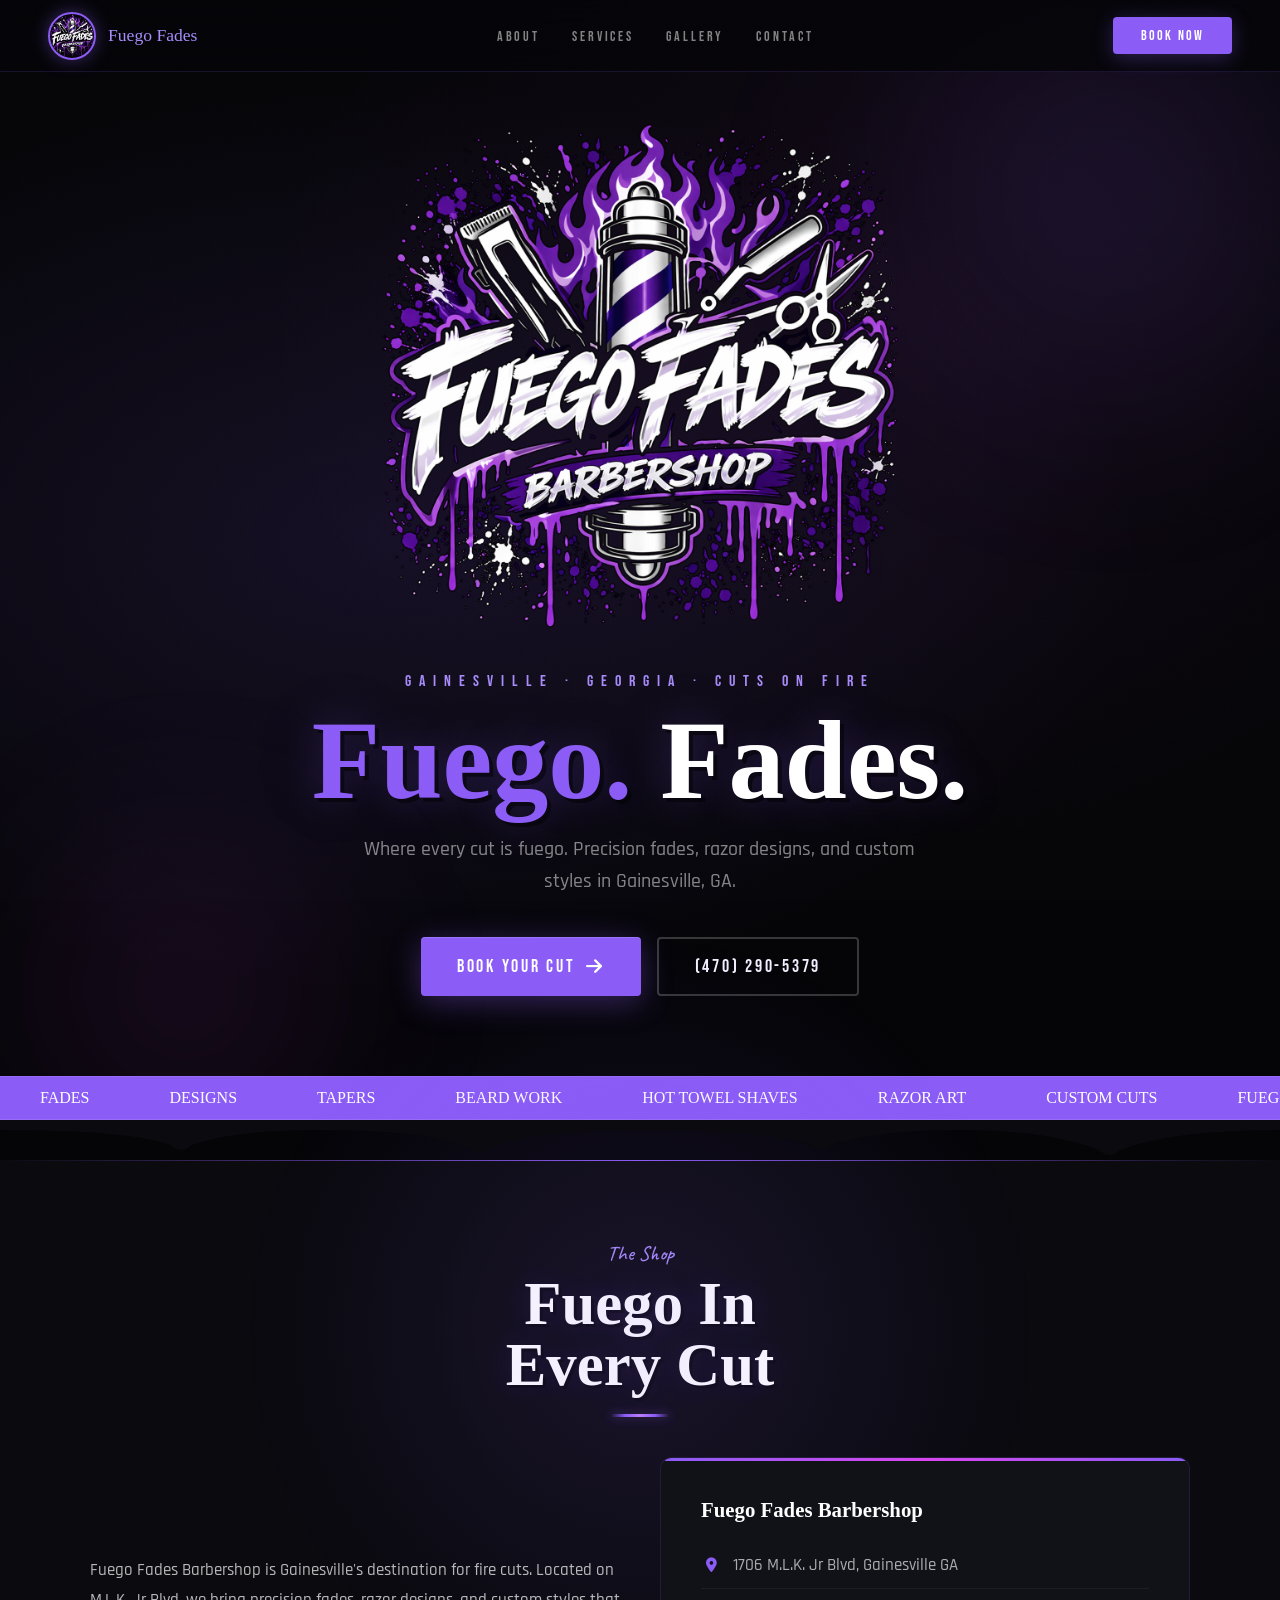
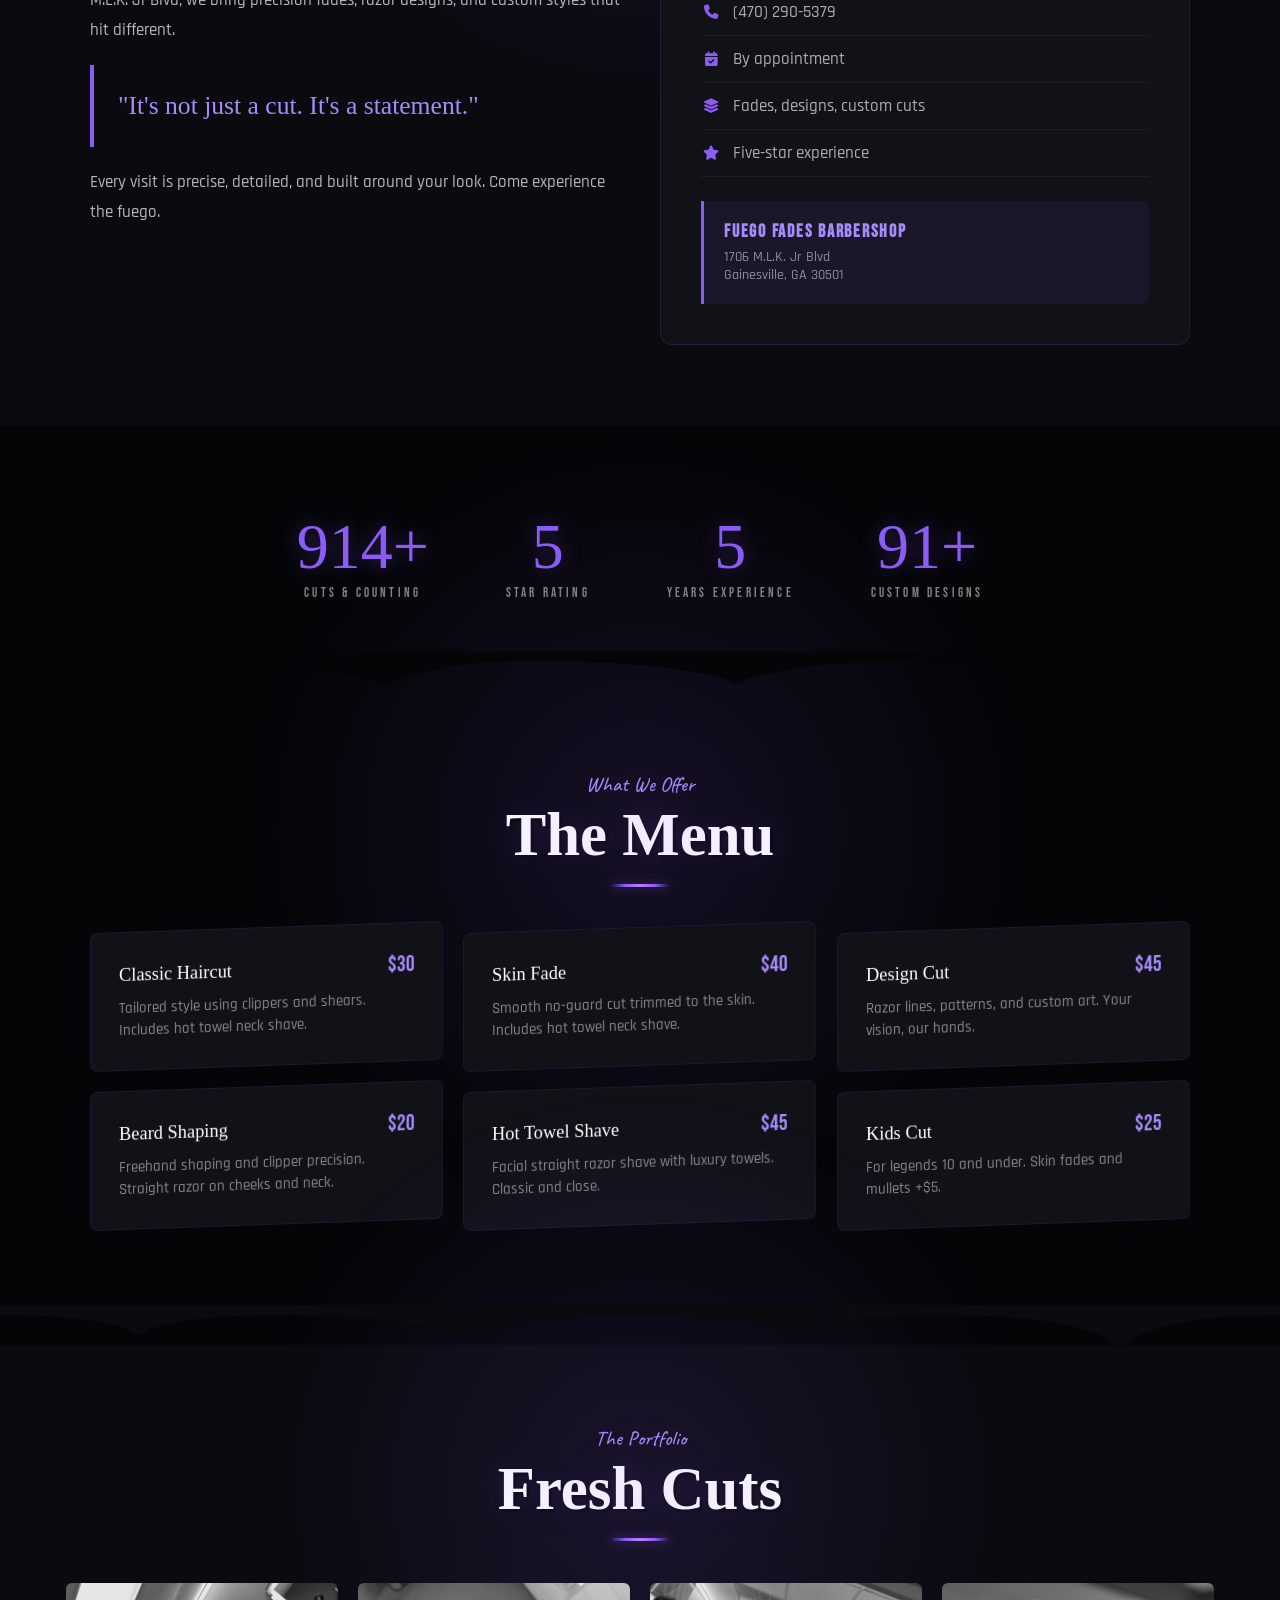
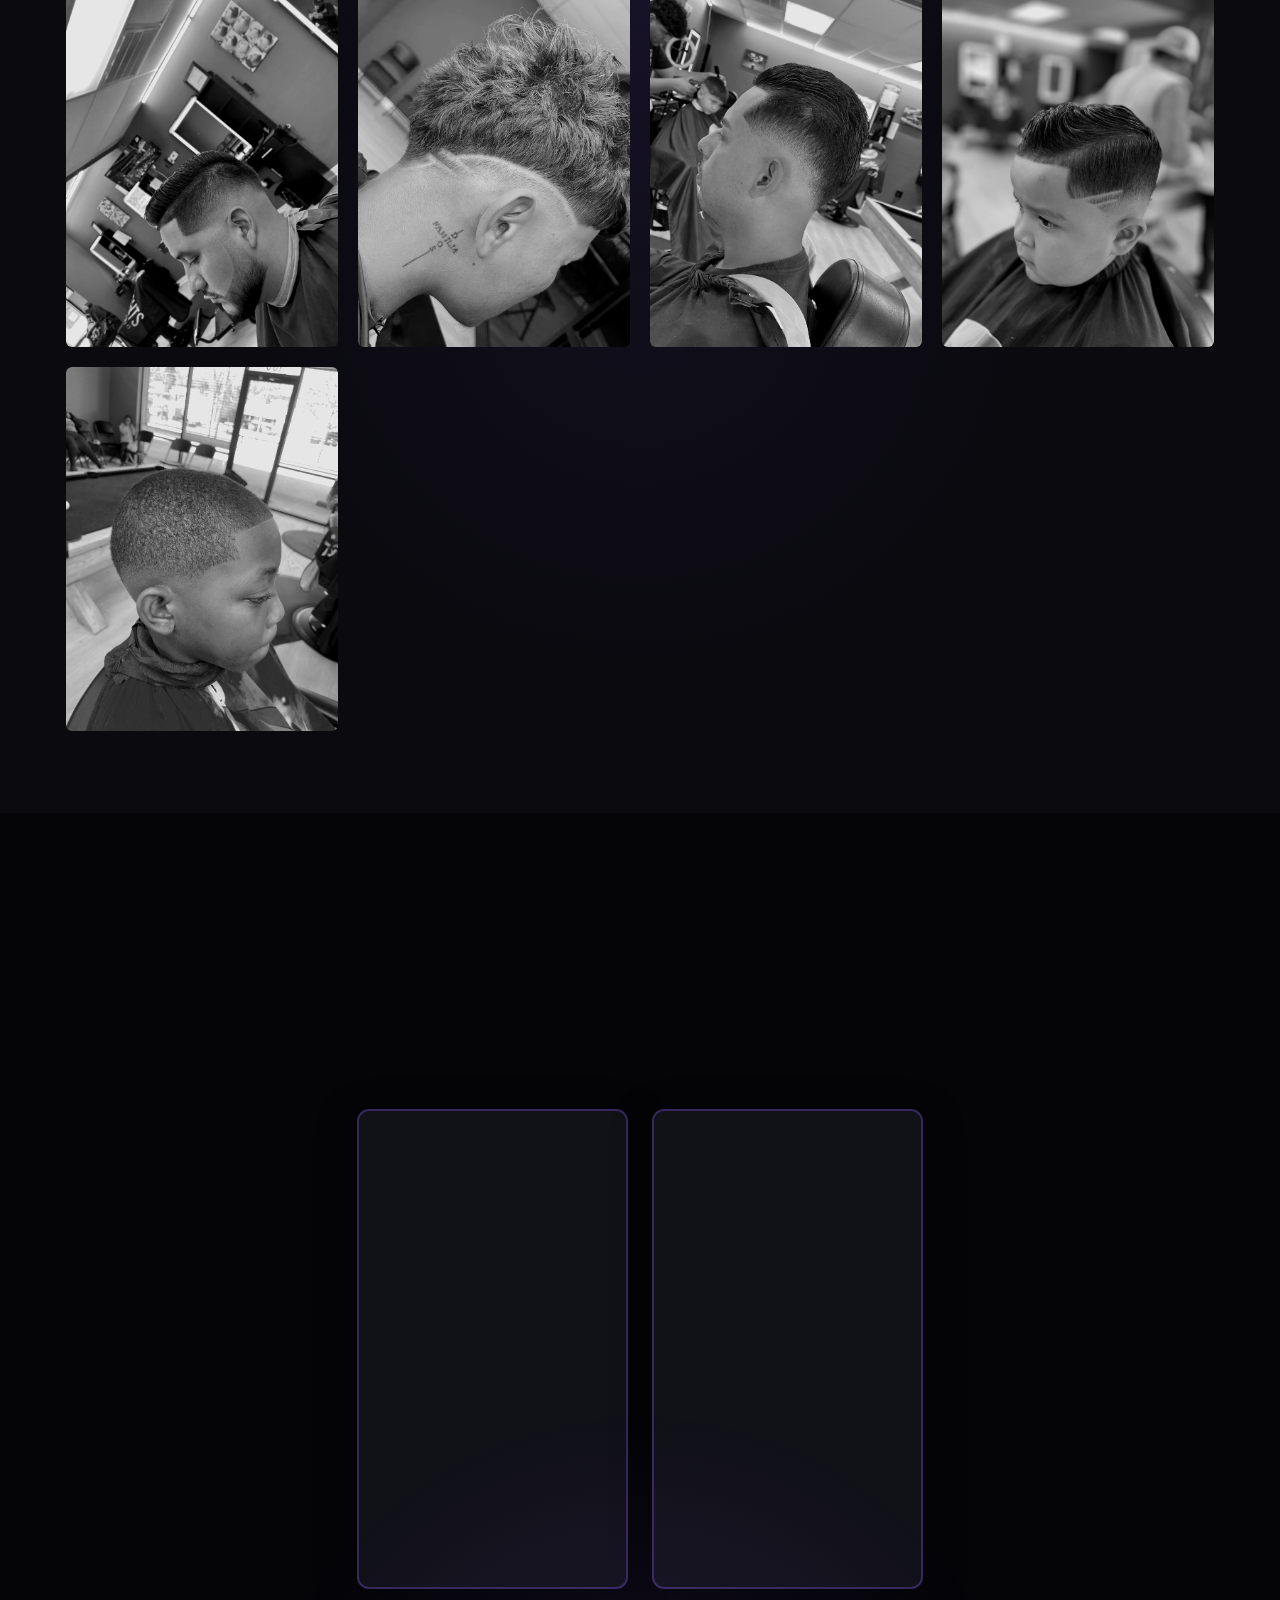
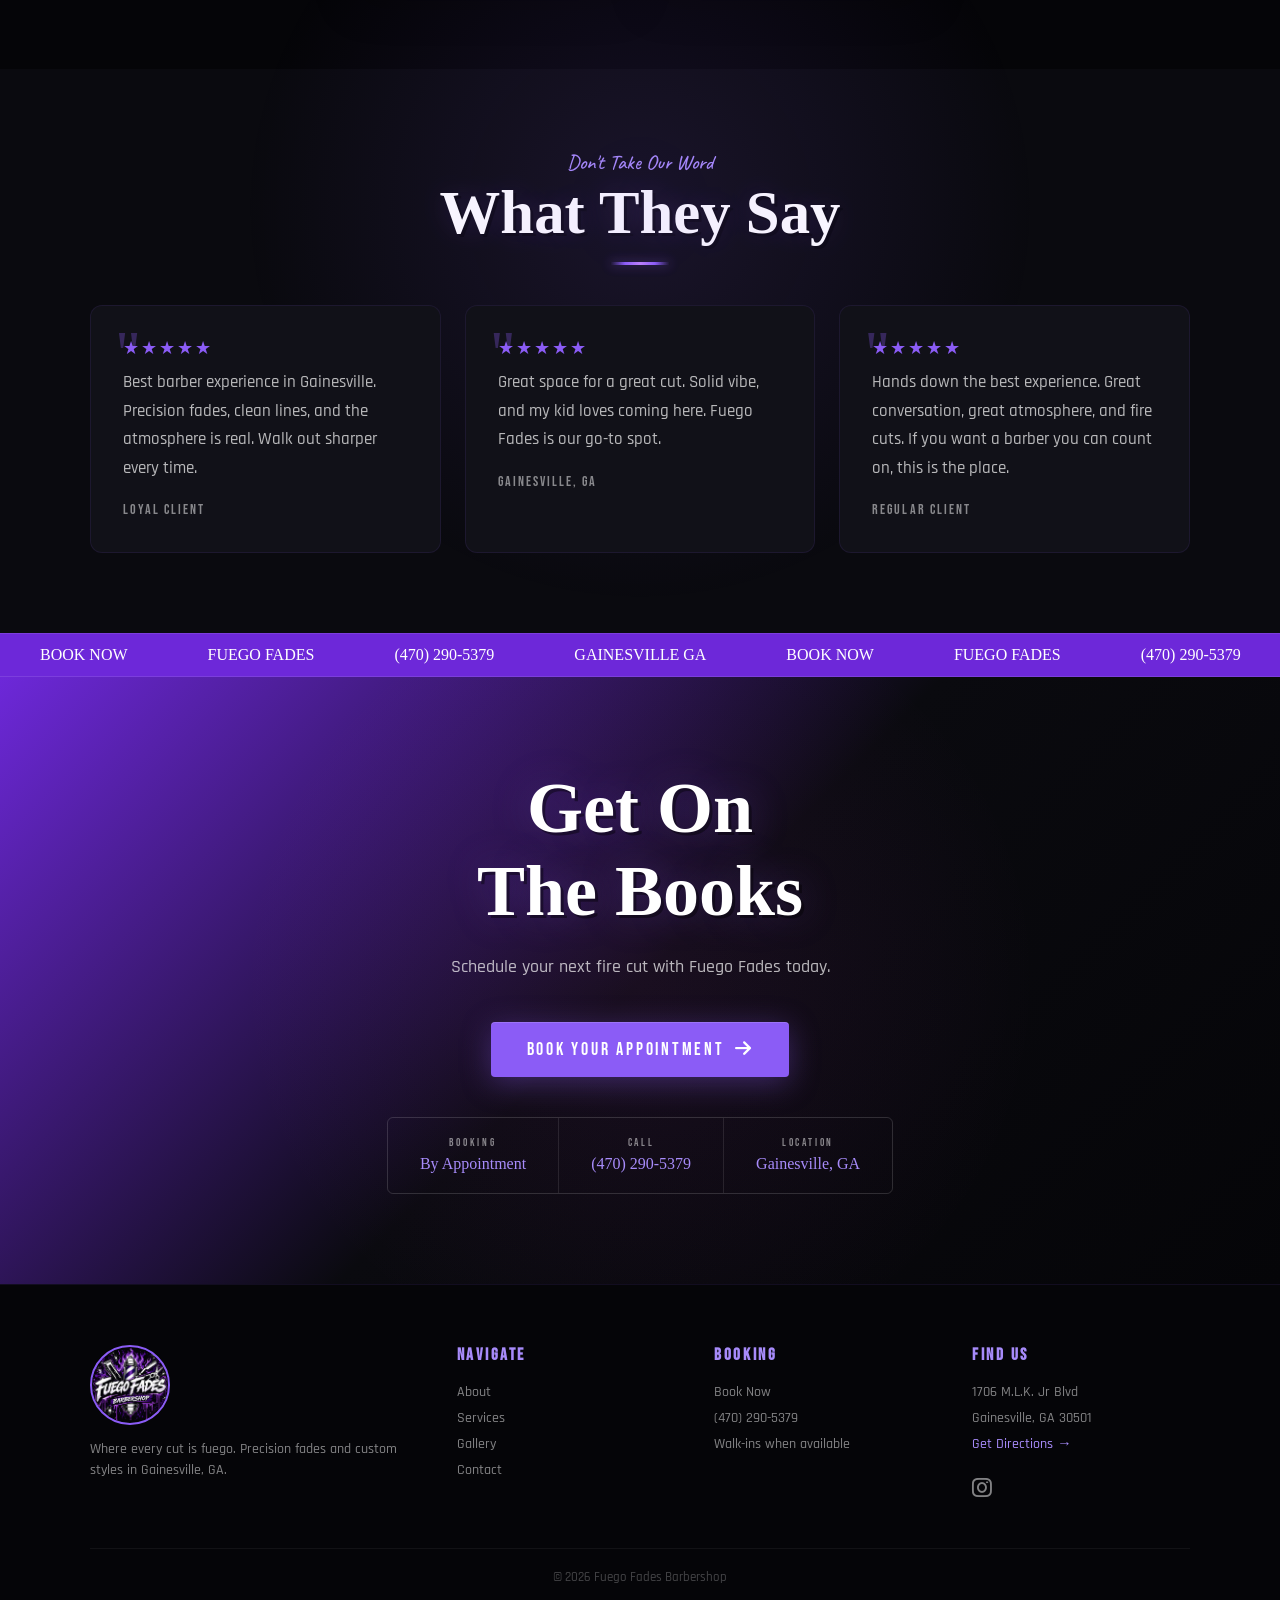
==== commit 7930a641: "Fix i18n branding, revert phone to shop number (470) 290-5379 on all pages" ====
--- a/index.html
+++ b/index.html
@@ -6,7 +6,7 @@
 
   <!-- PRIMARY SEO -->
   <title>Fuego Fades Barbershop | Best Barbershop in Gainesville, GA | Precision Fades & Custom Cuts</title>
-  <meta name="description" content="Fuego Fades Barbershop in Gainesville, GA -- the best barbershop for precision fades, skin fades, design cuts, beard shaping, and hot towel shaves. 1706 M.L.K. Jr Blvd. Walk-ins welcome. Call (678) 617-1524.">
+  <meta name="description" content="Fuego Fades Barbershop in Gainesville, GA -- the best barbershop for precision fades, skin fades, design cuts, beard shaping, and hot towel shaves. 1706 M.L.K. Jr Blvd. Walk-ins welcome. Call (470) 290-5379.">
   <meta name="keywords" content="barbershop Gainesville GA, best barber Gainesville, fade haircut Gainesville, skin fade near me, design cut barber, beard trim Gainesville Georgia, hot towel shave, Fuego Fades, barbershop near me, mens haircut Gainesville, kids haircut Gainesville GA, Hispanic barber Gainesville, barberia Gainesville">
   <meta name="robots" content="index, follow, max-image-preview:large, max-snippet:-1, max-video-preview:-1">
   <link rel="canonical" href="https://forge-dev-studio.github.io/fuego-fades/">
@@ -22,7 +22,7 @@
 
   <!-- OPEN GRAPH -->
   <meta property="og:title" content="Fuego Fades Barbershop | Best Barbershop in Gainesville, GA">
-  <meta property="og:description" content="Precision fades, design cuts, beard shaping, and hot towel shaves in Gainesville, GA. Walk-ins welcome. Call (678) 617-1524.">
+  <meta property="og:description" content="Precision fades, design cuts, beard shaping, and hot towel shaves in Gainesville, GA. Walk-ins welcome. Call (470) 290-5379.">
   <meta property="og:image" content="https://forge-dev-studio.github.io/fuego-fades/assets/logo.png">
   <meta property="og:image:width" content="1254">
   <meta property="og:image:height" content="1254">
@@ -47,7 +47,7 @@
     "name": "Fuego Fades Barbershop",
     "image": "https://forge-dev-studio.github.io/fuego-fades/assets/logo.png",
     "url": "https://forge-dev-studio.github.io/fuego-fades/",
-    "telephone": "+1-678-617-1524",
+    "telephone": "+1-470-290-5379",
     "address": {
       "@type": "PostalAddress",
       "streetAddress": "1706 M.L.K. Jr Blvd",
@@ -699,7 +699,7 @@
       <p class="hero-sub reveal d3" data-es="Donde cada corte es fuego. Desvanecidos de precision, disenos con navaja y estilos custom en Gainesville, GA.">Where every cut is fuego. Precision fades, razor designs, and custom styles in Gainesville, GA.</p>
       <div class="hero-actions reveal d4">
         <a href="appointments.html" class="btn-primary" data-es="Reserva Tu Corte">Book Your Cut <i class="fas fa-arrow-right"></i></a>
-        <a href="tel:6786171524" class="btn-ghost">(678) 617-1524</a>
+        <a href="tel:4702905379" class="btn-ghost">(470) 290-5379</a>
       </div>
     </div>
   </section>
@@ -732,7 +732,7 @@
         <h3 data-es="Fuego Fades Barbershop">Fuego Fades Barbershop</h3>
         <ul>
           <li><i class="fas fa-location-dot"></i> 1706 M.L.K. Jr Blvd, Gainesville GA</li>
-          <li><i class="fas fa-phone"></i> <a href="tel:6786171524">(678) 617-1524</a></li>
+          <li><i class="fas fa-phone"></i> <a href="tel:4702905379">(470) 290-5379</a></li>
           <li data-es="<i class='fas fa-calendar-check'></i> Con cita previa"><i class="fas fa-calendar-check"></i> By appointment</li>
           <li data-es="<i class='fas fa-layer-group'></i> Fades, disenos, cortes custom"><i class="fas fa-layer-group"></i> Fades, designs, custom cuts</li>
           <li data-es="<i class='fas fa-star'></i> Experiencia cinco estrellas"><i class="fas fa-star"></i> Five-star experience</li>
@@ -867,8 +867,8 @@
   <!-- TICKER 2 -->
   <div class="ticker" style="background:var(--purple-deep);">
     <div class="ticker-track" style="animation-direction:reverse;">
-      <span>BOOK NOW</span><span>FUEGO FADES</span><span>(678) 617-1524</span><span>GAINESVILLE GA</span><span>BOOK NOW</span><span>FUEGO FADES</span><span>(678) 617-1524</span><span>GAINESVILLE GA</span>
-      <span>BOOK NOW</span><span>FUEGO FADES</span><span>(678) 617-1524</span><span>GAINESVILLE GA</span><span>BOOK NOW</span><span>FUEGO FADES</span><span>(678) 617-1524</span><span>GAINESVILLE GA</span>
+      <span>BOOK NOW</span><span>FUEGO FADES</span><span>(470) 290-5379</span><span>GAINESVILLE GA</span><span>BOOK NOW</span><span>FUEGO FADES</span><span>(470) 290-5379</span><span>GAINESVILLE GA</span>
+      <span>BOOK NOW</span><span>FUEGO FADES</span><span>(470) 290-5379</span><span>GAINESVILLE GA</span><span>BOOK NOW</span><span>FUEGO FADES</span><span>(470) 290-5379</span><span>GAINESVILLE GA</span>
     </div>
   </div>
 
@@ -881,7 +881,7 @@
     </div>
     <div class="cta-info reveal-left d3">
       <div class="cta-info-item"><span class="cta-info-label" data-es="RESERVA">BOOKING</span><span class="cta-info-val" data-es="Con Cita">By Appointment</span></div>
-      <div class="cta-info-item"><span class="cta-info-label" data-es="LLAMA">CALL</span><span class="cta-info-val">(678) 617-1524</span></div>
+      <div class="cta-info-item"><span class="cta-info-label" data-es="LLAMA">CALL</span><span class="cta-info-val">(470) 290-5379</span></div>
       <div class="cta-info-item"><span class="cta-info-label" data-es="UBICACION">LOCATION</span><span class="cta-info-val">Gainesville, GA</span></div>
     </div>
   </section>
@@ -903,7 +903,7 @@
       <div>
         <h4 data-es="Reservaciones">Booking</h4>
         <a href="appointments.html" data-es="Reservar Cita">Book Now</a>
-        <a href="tel:6786171524">(678) 617-1524</a>
+        <a href="tel:4702905379">(470) 290-5379</a>
         <span style="color:var(--gray);font-size:.9rem;padding:4px 0;display:block;" data-es="Sin cita cuando hay disponibilidad">Walk-ins when available</span>
       </div>
       <div>
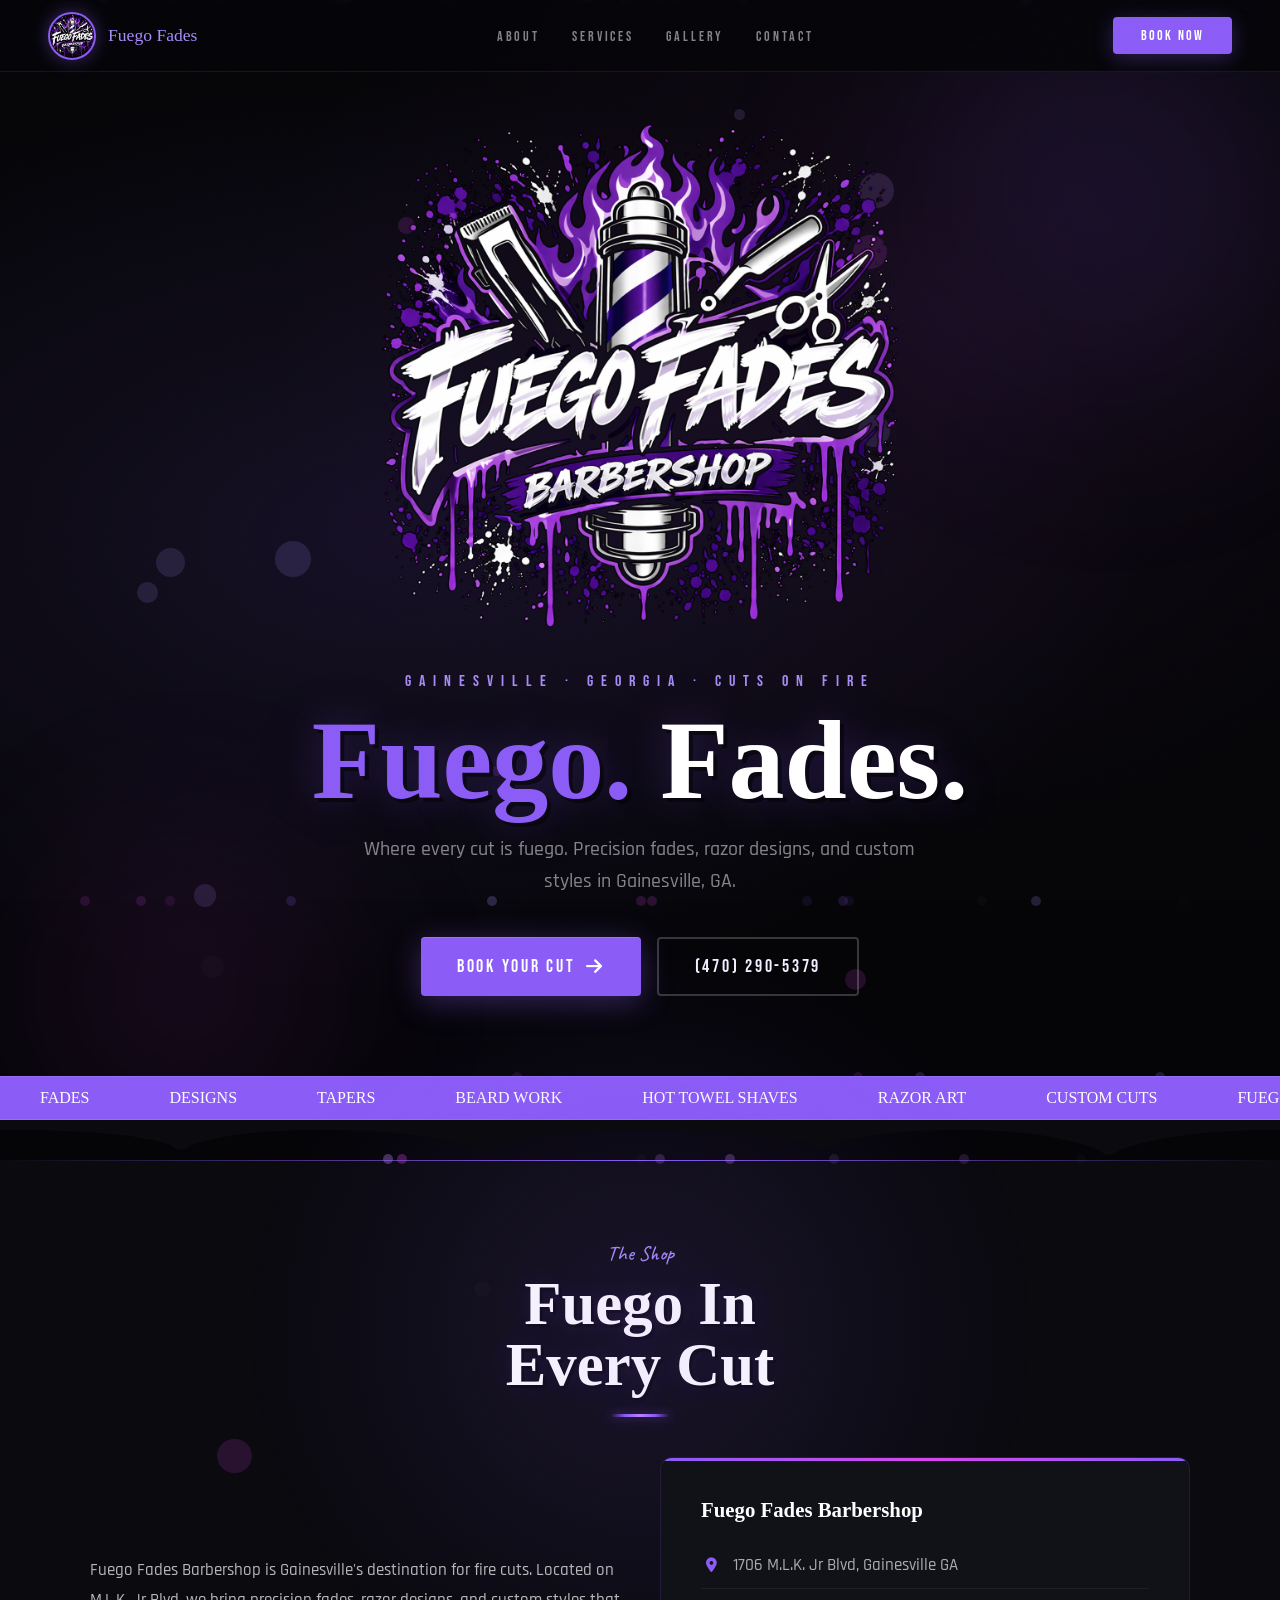
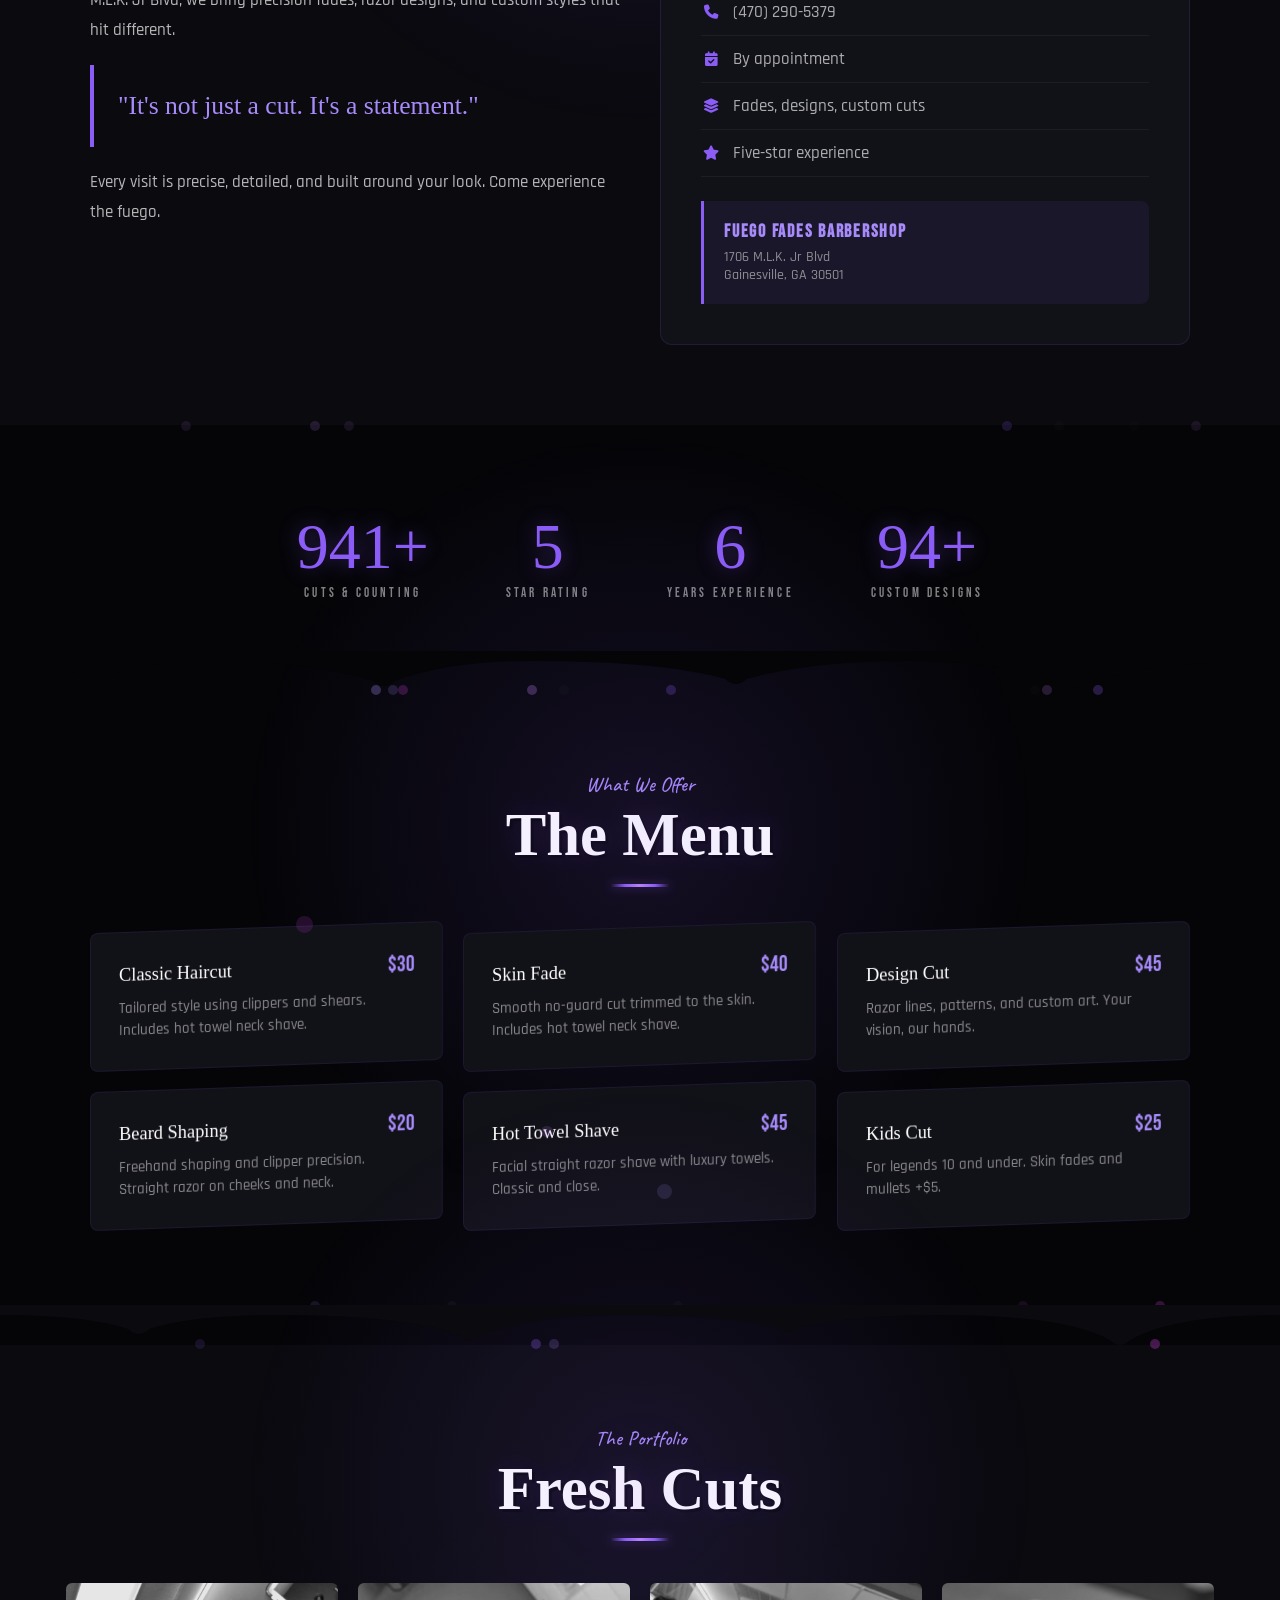
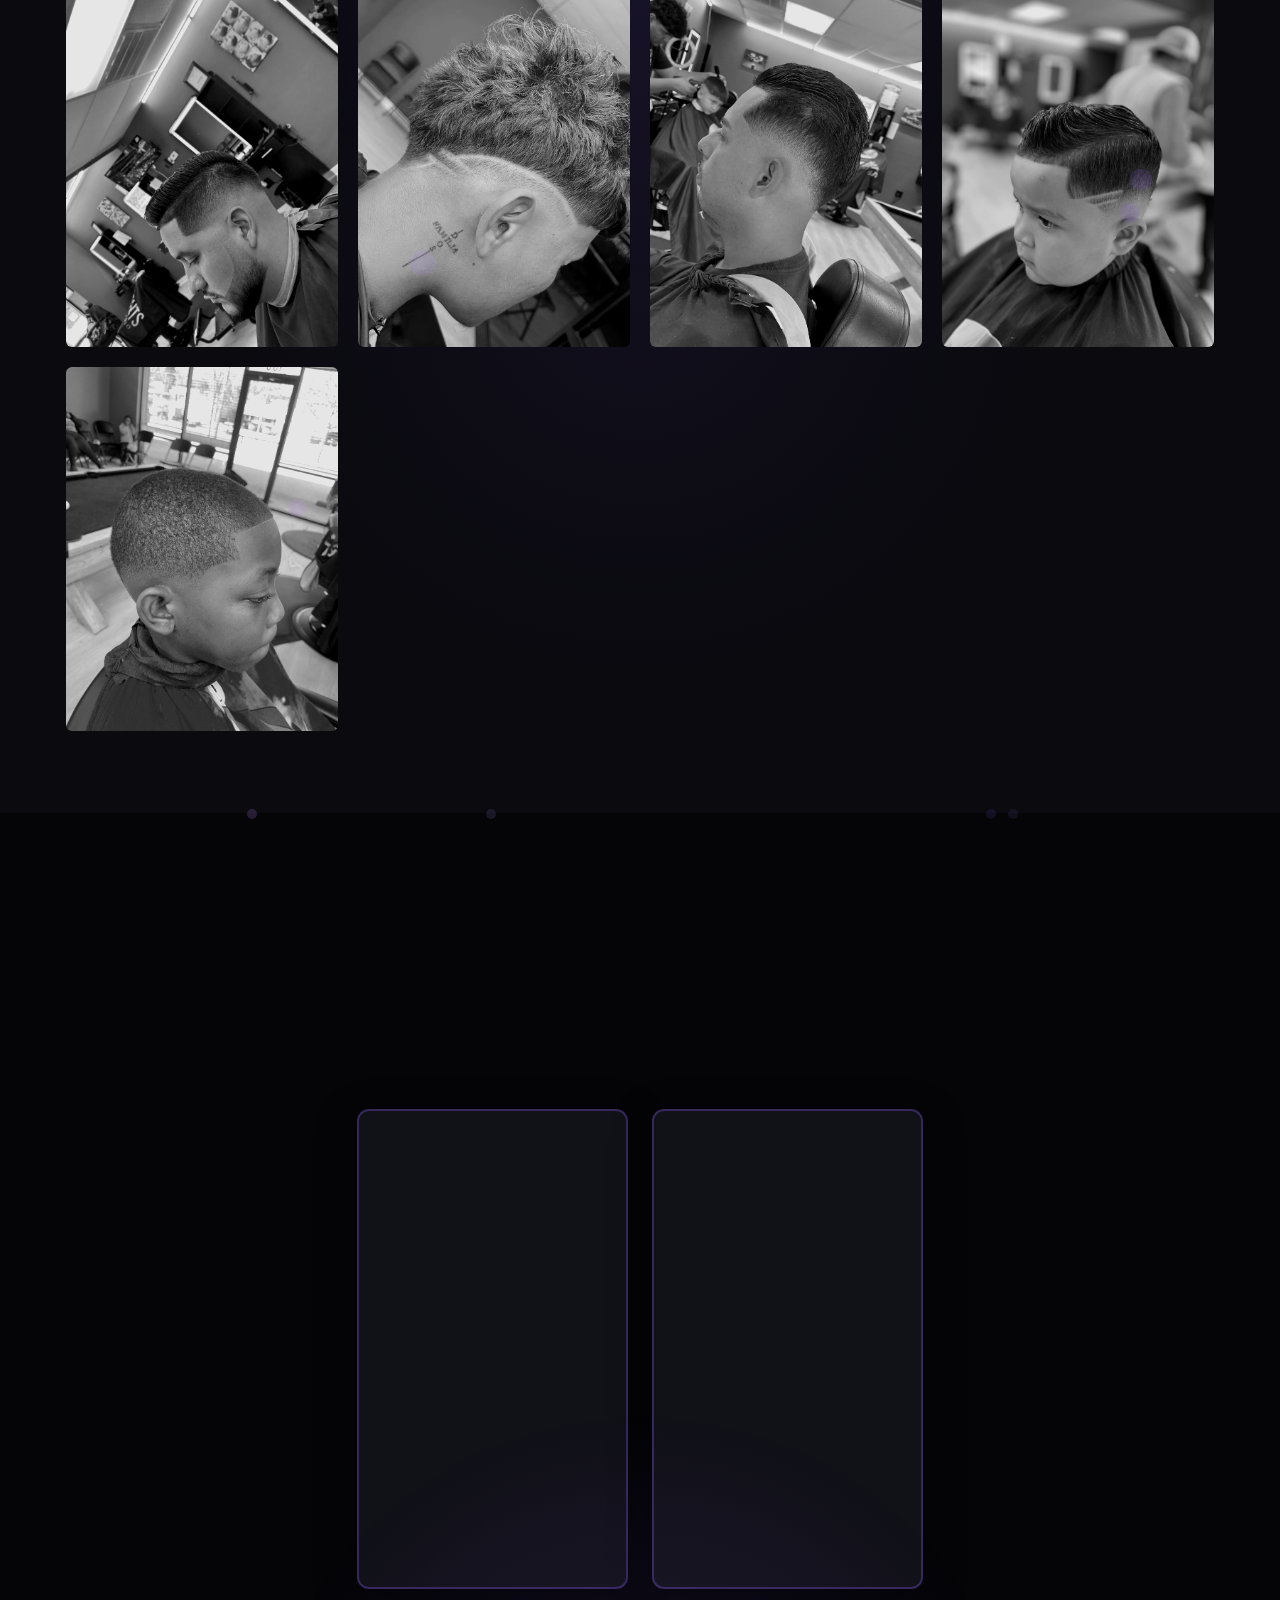
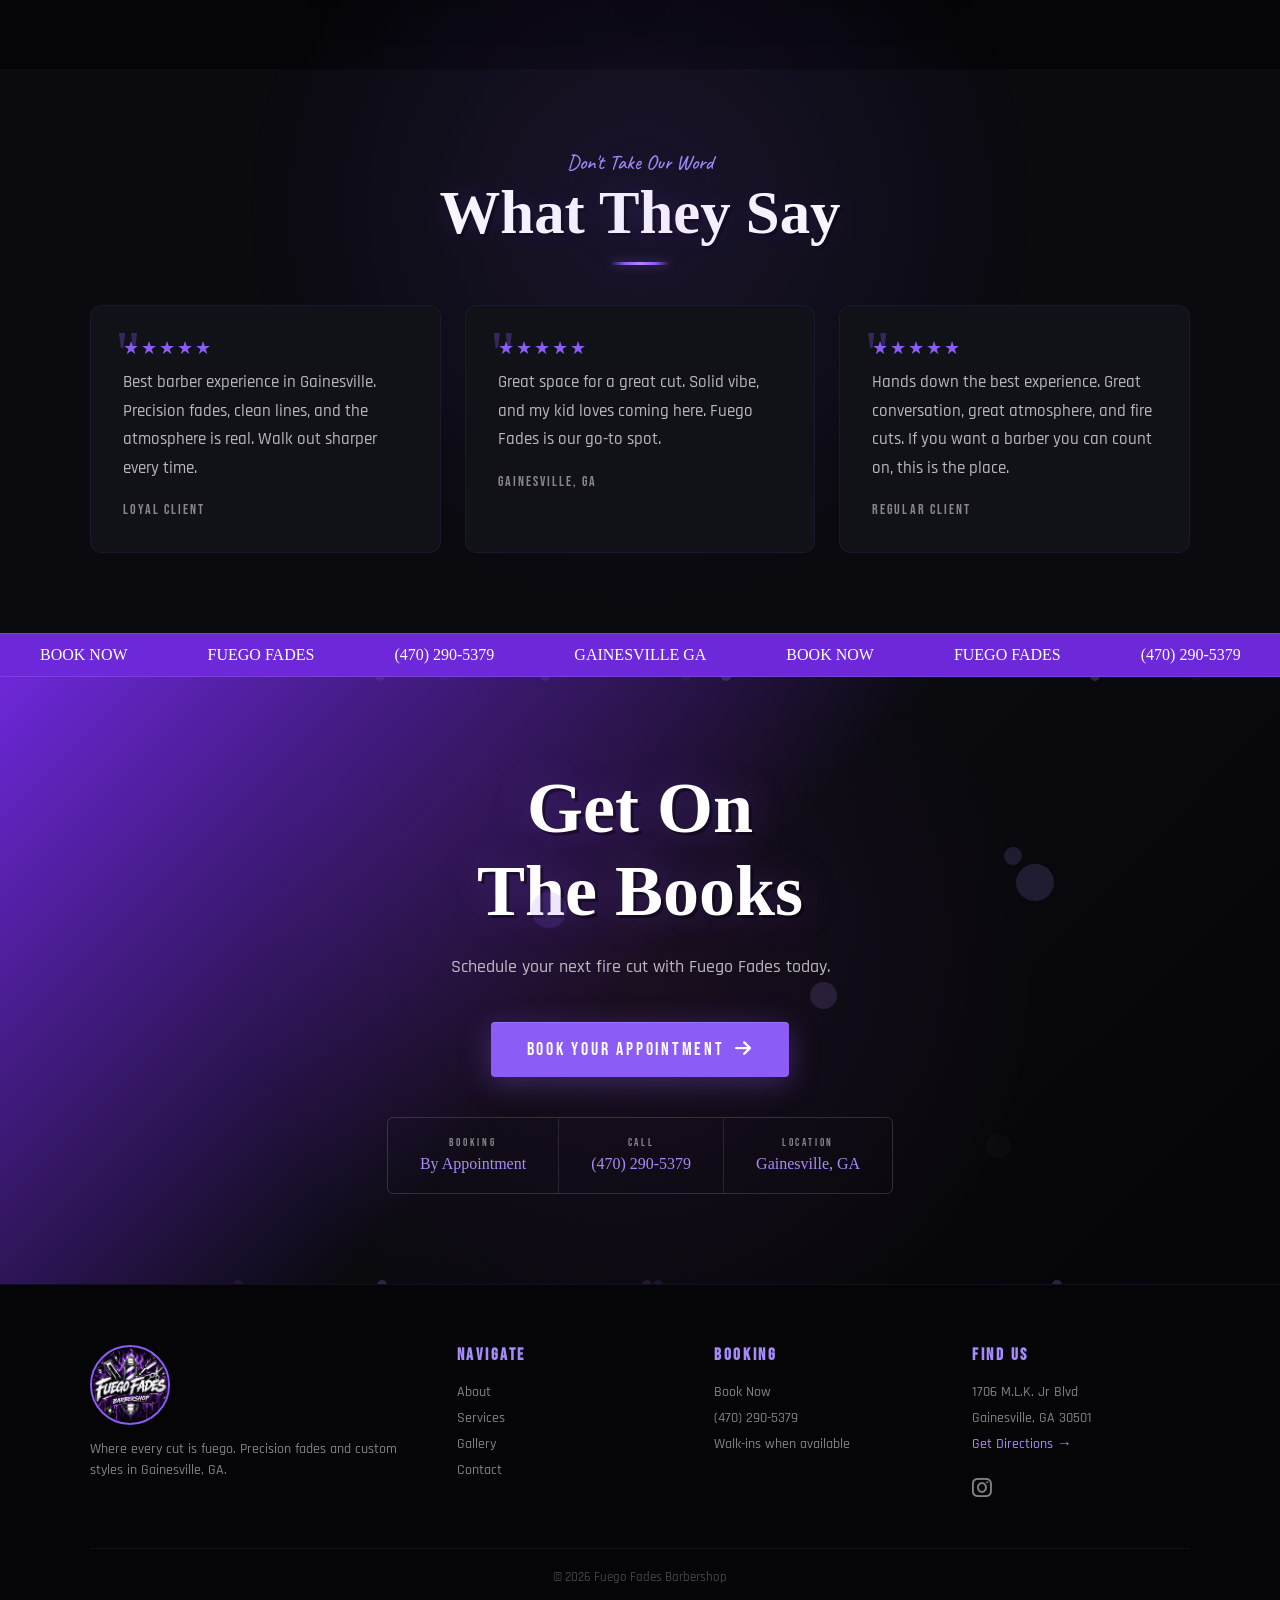
==== commit dd645d2a: "Animated paint drips: random purple drips from section edges, splatter dots, neon glow variants" ====
--- a/index.html
+++ b/index.html
@@ -134,6 +134,67 @@
     }
 
     a { color: inherit; text-decoration: none; }
+
+    /* ═══════════════════════════════════════
+       PAINT DRIPS -- animated purple drips from section edges
+    ═══════════════════════════════════════ */
+    .drips {
+      position: absolute; top: 0; left: 0; right: 0; height: 120px;
+      pointer-events: none; z-index: 3; overflow: visible;
+    }
+    .drip {
+      position: absolute; top: -4px; width: 6px; border-radius: 0 0 50% 50%;
+      background: var(--purple); opacity: .6;
+      animation: dripFall var(--drip-dur, 3s) ease-in var(--drip-delay, 0s) infinite;
+    }
+    .drip::after {
+      content: ''; position: absolute; bottom: -8px; left: 50%; transform: translateX(-50%);
+      width: 10px; height: 10px; border-radius: 50%; background: inherit; opacity: .5;
+    }
+
+    @keyframes dripFall {
+      0% { height: 0; opacity: 0; }
+      10% { opacity: .6; }
+      60% { height: var(--drip-h, 80px); opacity: .5; }
+      80% { height: var(--drip-h, 80px); opacity: .3; }
+      100% { height: var(--drip-h, 80px); opacity: 0; }
+    }
+
+    /* Drip variations */
+    .drip-white { background: rgba(255, 255, 255, .12); }
+    .drip-neon { background: var(--neon); opacity: .4; }
+    .drip-glow { background: var(--purple-glow); filter: blur(1px); }
+
+    /* Bottom drips (hanging from section bottoms) */
+    .drips-bottom {
+      position: absolute; bottom: 0; left: 0; right: 0; height: 120px;
+      pointer-events: none; z-index: 3; overflow: visible;
+    }
+    .drips-bottom .drip {
+      top: auto; bottom: -4px; border-radius: 50% 50% 0 0;
+      animation-name: dripHang;
+    }
+    .drips-bottom .drip::after {
+      bottom: auto; top: -8px;
+    }
+
+    @keyframes dripHang {
+      0% { height: 0; opacity: 0; }
+      15% { opacity: .5; }
+      50% { height: var(--drip-h, 60px); opacity: .4; }
+      100% { height: var(--drip-h, 60px); opacity: 0; }
+    }
+
+    /* Splatter dots at drip endpoints */
+    .splat {
+      position: absolute; border-radius: 50%; background: var(--purple); opacity: .15;
+      pointer-events: none;
+      animation: splatPulse 4s ease-in-out infinite;
+    }
+    @keyframes splatPulse {
+      0%, 100% { transform: scale(1); opacity: .15; }
+      50% { transform: scale(1.3); opacity: .08; }
+    }
     img { display: block; max-width: 100%; height: auto; }
 
     /* Focus */
@@ -1034,6 +1095,67 @@
       });
     }, { threshold: .5 });
     document.querySelectorAll('[data-count]').forEach(function(el) { countObs.observe(el); });
+
+    // ══════════════════════════════════════
+    // PAINT DRIPS -- randomly generated on section edges
+    // ══════════════════════════════════════
+    (function() {
+      var sections = document.querySelectorAll('.hero, .about, .services, .gallery, .reels, .testimonials, .cta');
+      var colors = ['var(--purple)', 'var(--purple-light)', 'var(--neon)', 'rgba(255,255,255,.12)', 'var(--purple-glow)'];
+
+      sections.forEach(function(sec) {
+        // Add drips hanging from top of section
+        var topDrips = document.createElement('div');
+        topDrips.className = 'drips';
+        var numTop = 4 + Math.floor(Math.random() * 6);
+        for (var i = 0; i < numTop; i++) {
+          var d = document.createElement('div');
+          d.className = 'drip';
+          d.style.left = (5 + Math.random() * 90) + '%';
+          d.style.width = (3 + Math.random() * 5) + 'px';
+          d.style.setProperty('--drip-h', (30 + Math.random() * 80) + 'px');
+          d.style.setProperty('--drip-dur', (2.5 + Math.random() * 4) + 's');
+          d.style.setProperty('--drip-delay', (Math.random() * 5) + 's');
+          d.style.background = colors[Math.floor(Math.random() * colors.length)];
+          d.style.opacity = (0.2 + Math.random() * 0.4).toFixed(2);
+          topDrips.appendChild(d);
+        }
+        sec.appendChild(topDrips);
+
+        // Add drips from bottom of section
+        var botDrips = document.createElement('div');
+        botDrips.className = 'drips-bottom';
+        var numBot = 3 + Math.floor(Math.random() * 5);
+        for (var j = 0; j < numBot; j++) {
+          var b = document.createElement('div');
+          b.className = 'drip';
+          b.style.left = (5 + Math.random() * 90) + '%';
+          b.style.width = (3 + Math.random() * 5) + 'px';
+          b.style.setProperty('--drip-h', (20 + Math.random() * 60) + 'px');
+          b.style.setProperty('--drip-dur', (3 + Math.random() * 4) + 's');
+          b.style.setProperty('--drip-delay', (Math.random() * 6) + 's');
+          b.style.background = colors[Math.floor(Math.random() * colors.length)];
+          b.style.opacity = (0.15 + Math.random() * 0.35).toFixed(2);
+          botDrips.appendChild(b);
+        }
+        sec.appendChild(botDrips);
+
+        // Add splatter dots at random positions
+        var numSplats = 2 + Math.floor(Math.random() * 4);
+        for (var k = 0; k < numSplats; k++) {
+          var s = document.createElement('div');
+          s.className = 'splat';
+          s.style.left = (10 + Math.random() * 80) + '%';
+          s.style.top = (10 + Math.random() * 80) + '%';
+          var size = 8 + Math.random() * 30;
+          s.style.width = size + 'px';
+          s.style.height = size + 'px';
+          s.style.background = colors[Math.floor(Math.random() * colors.length)];
+          s.style.animationDelay = (Math.random() * 4) + 's';
+          sec.appendChild(s);
+        }
+      });
+    })();
   </script>
   <script src="i18n.js"></script>
 </body>
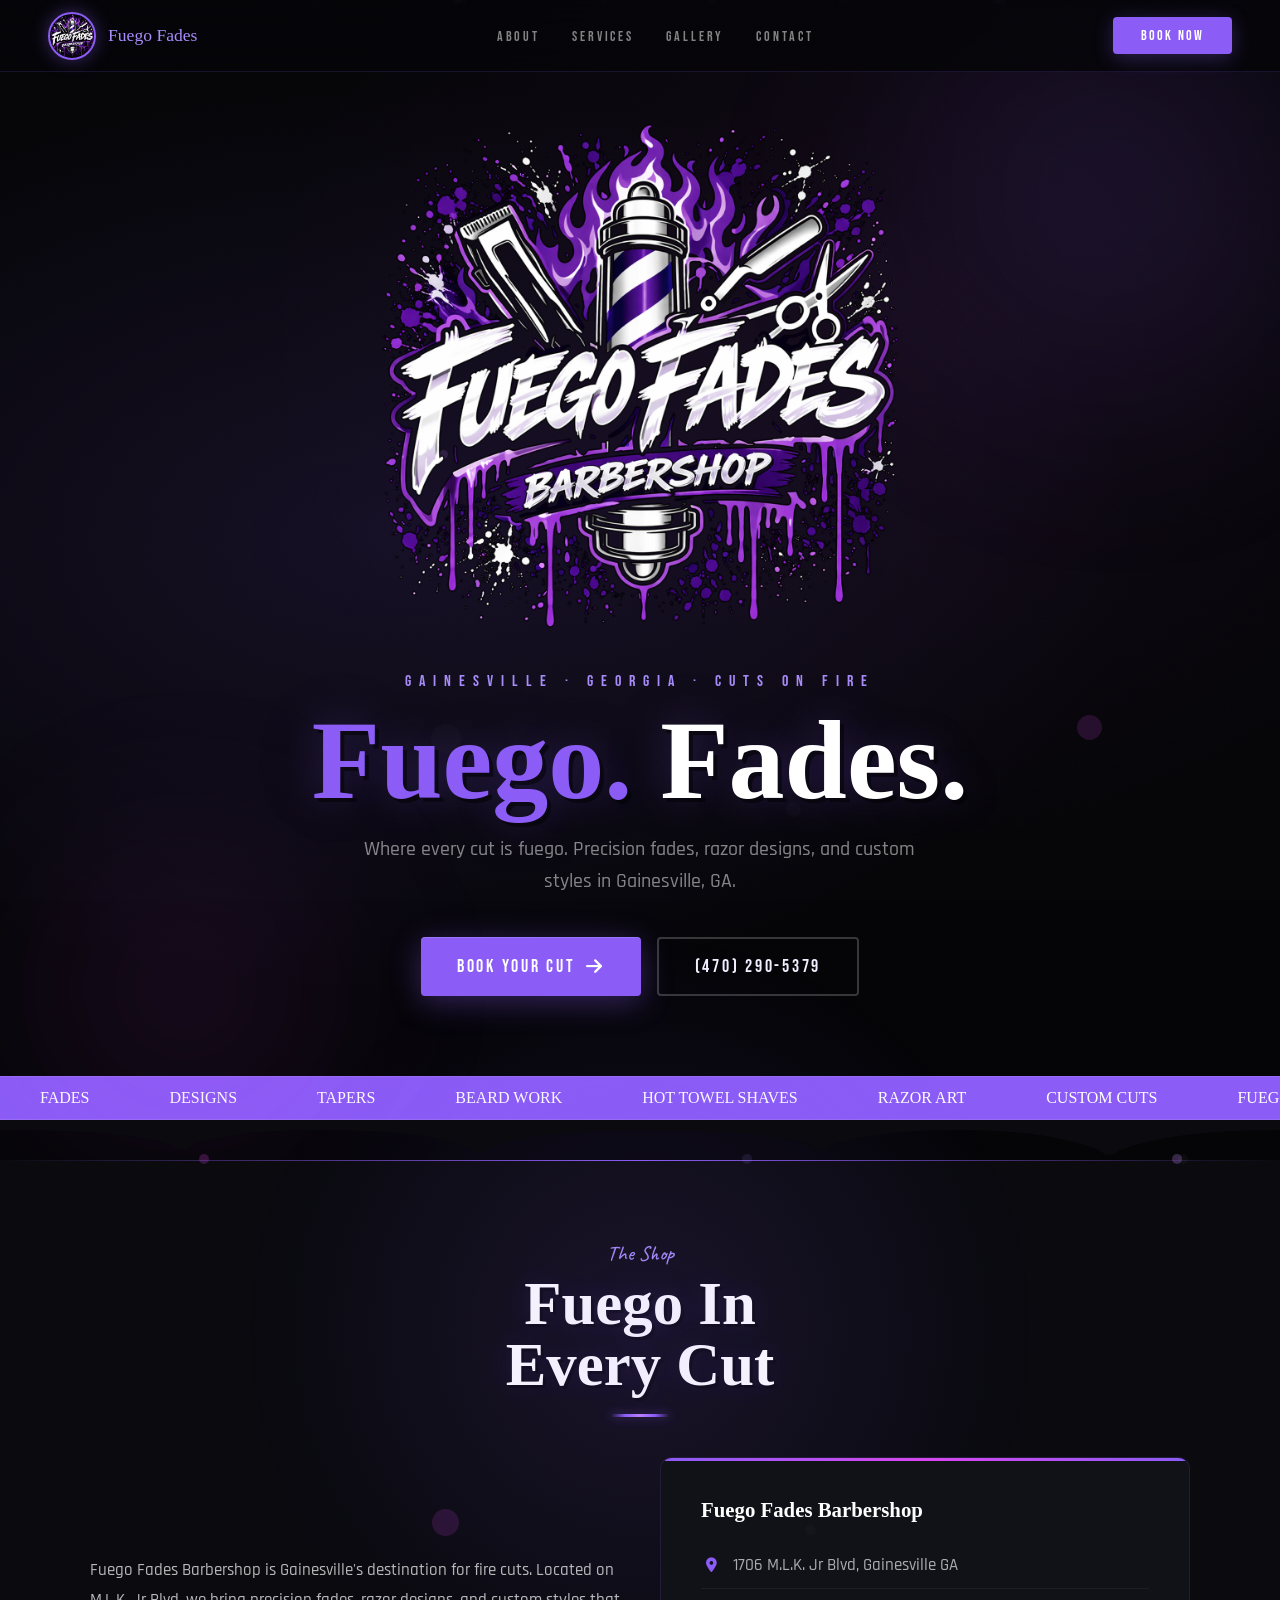
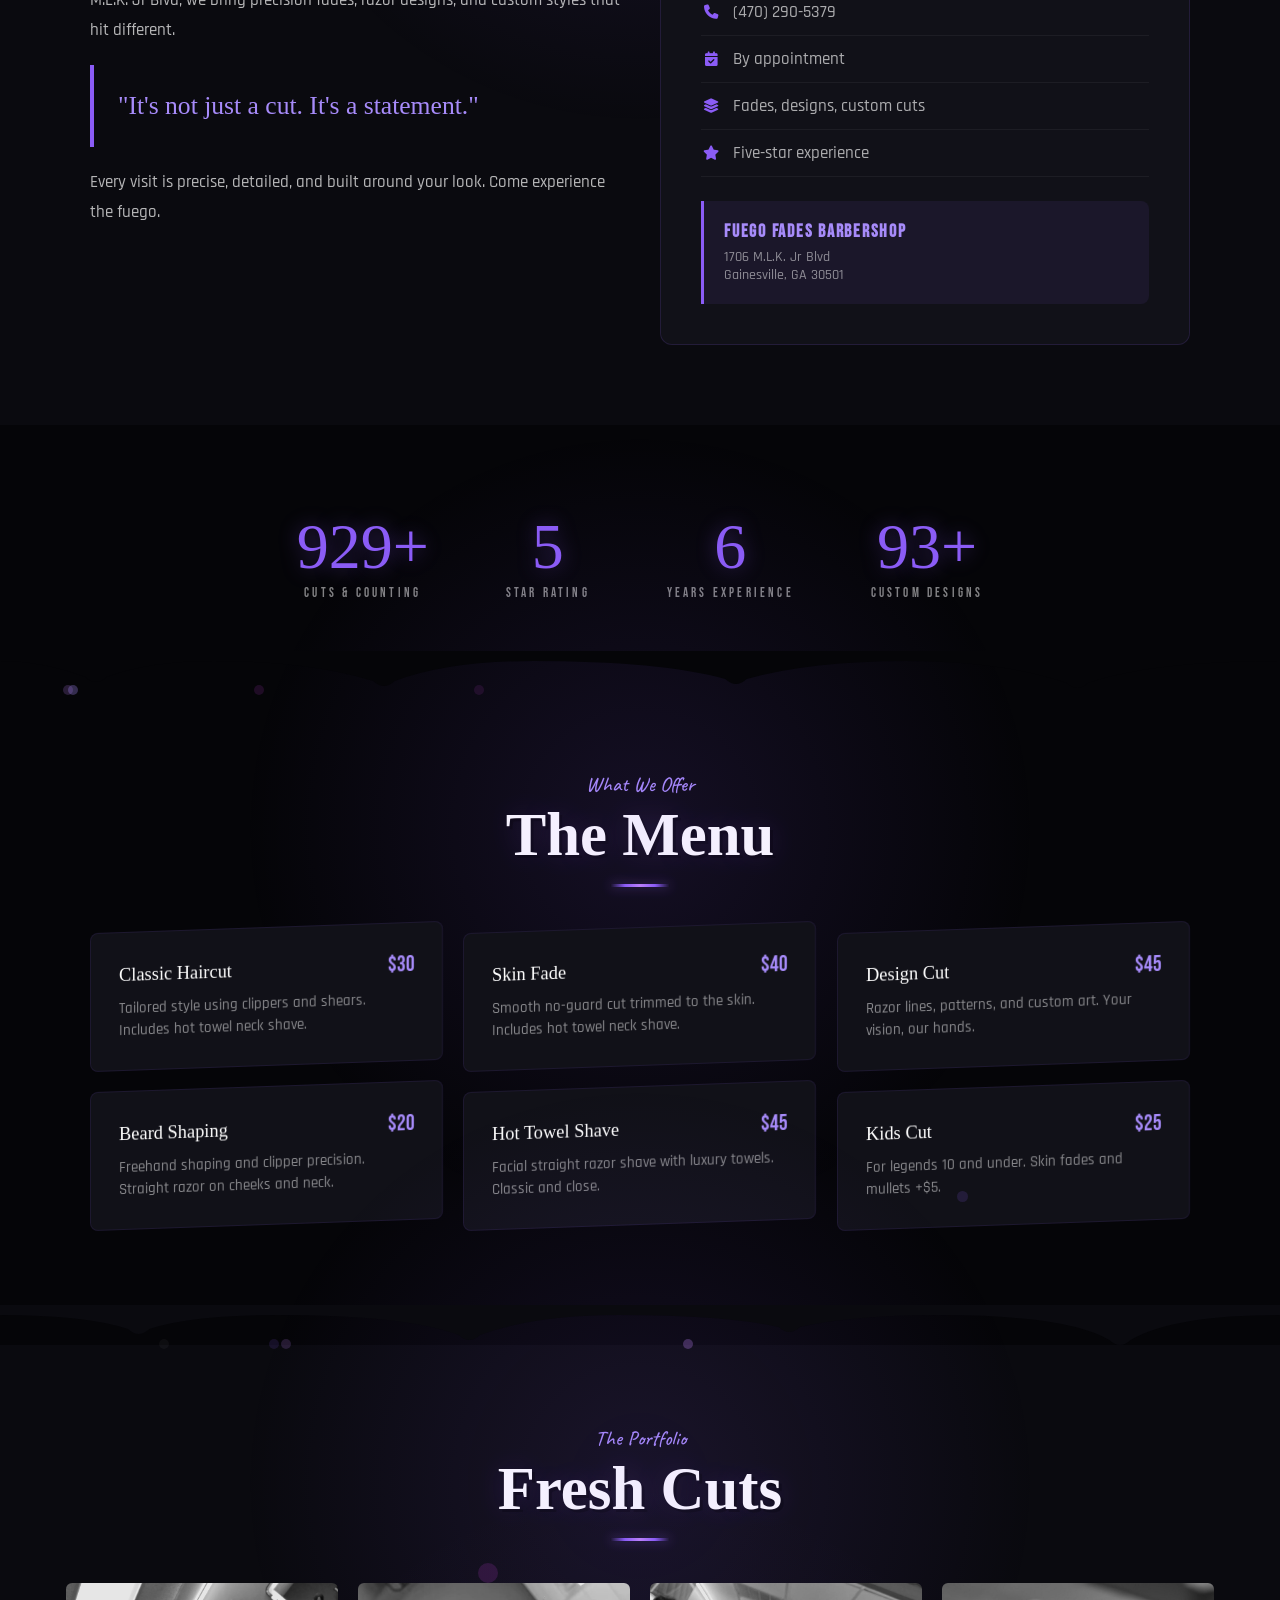
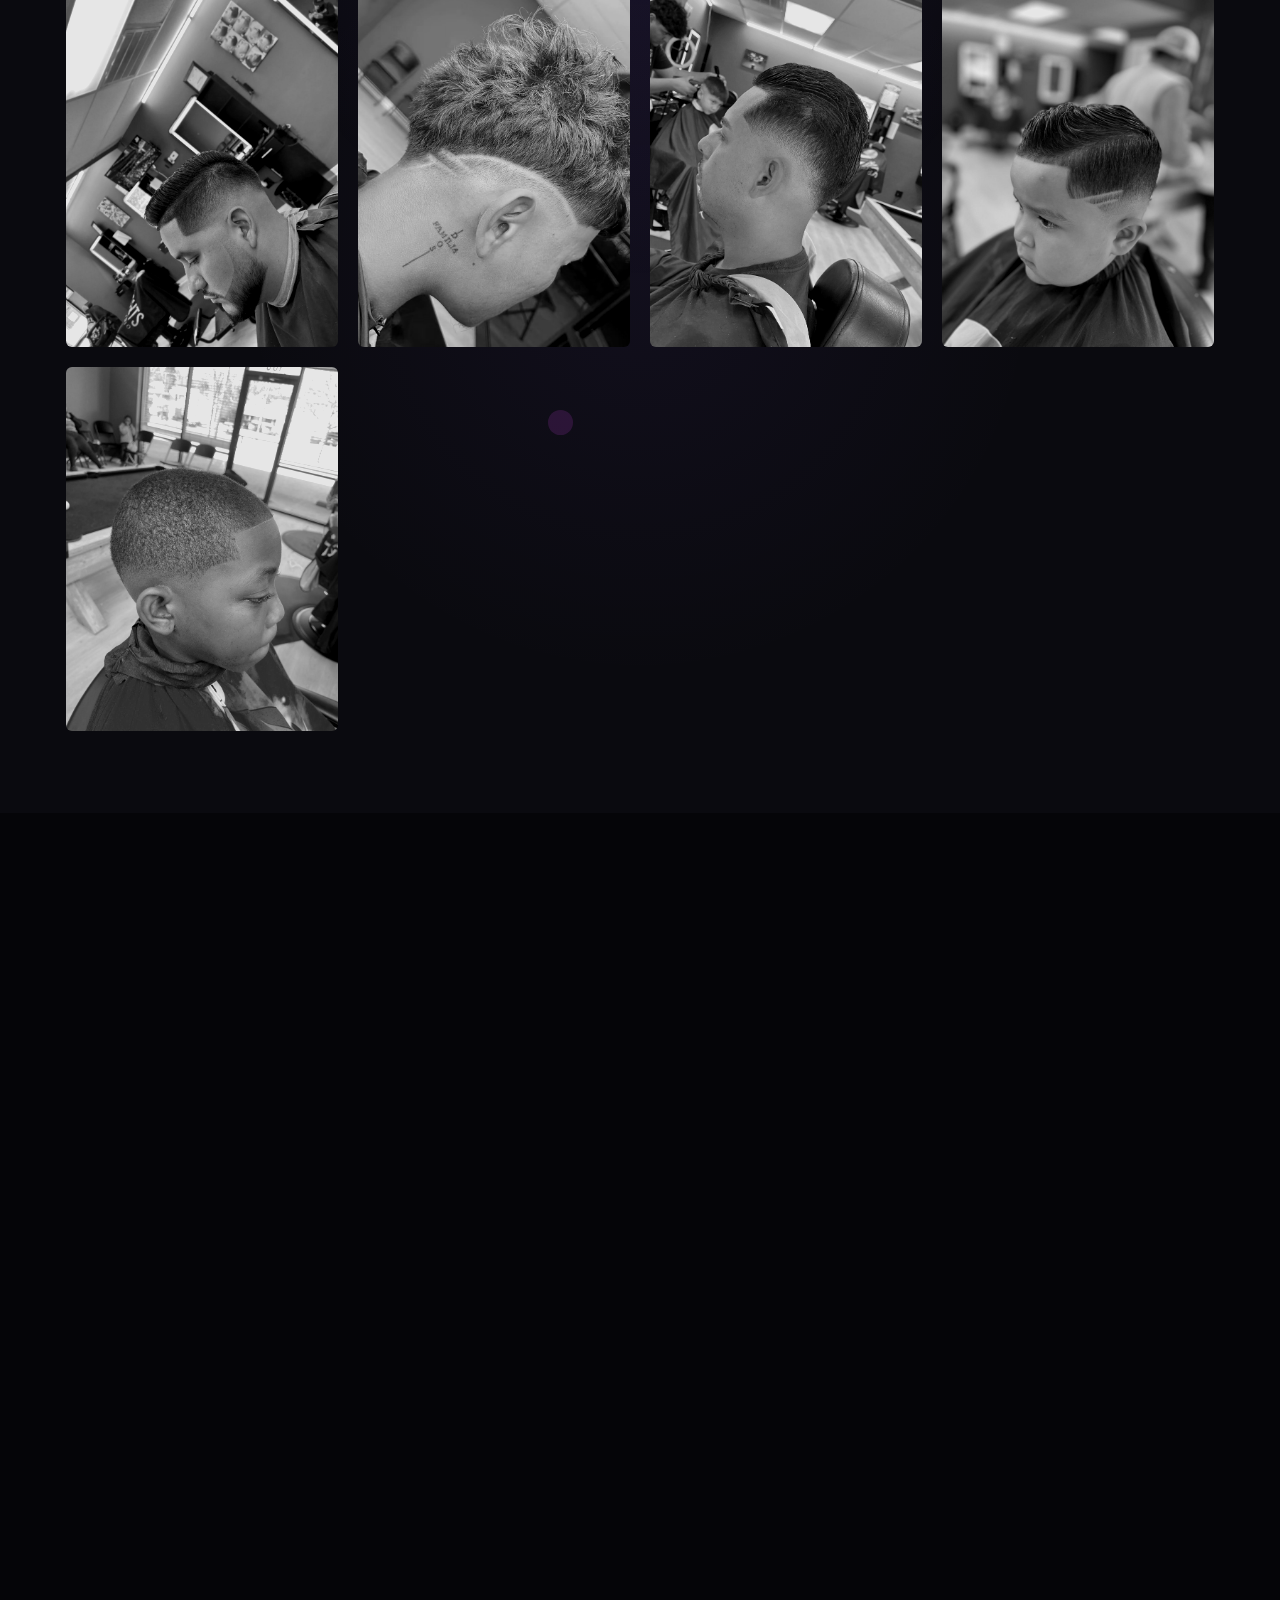
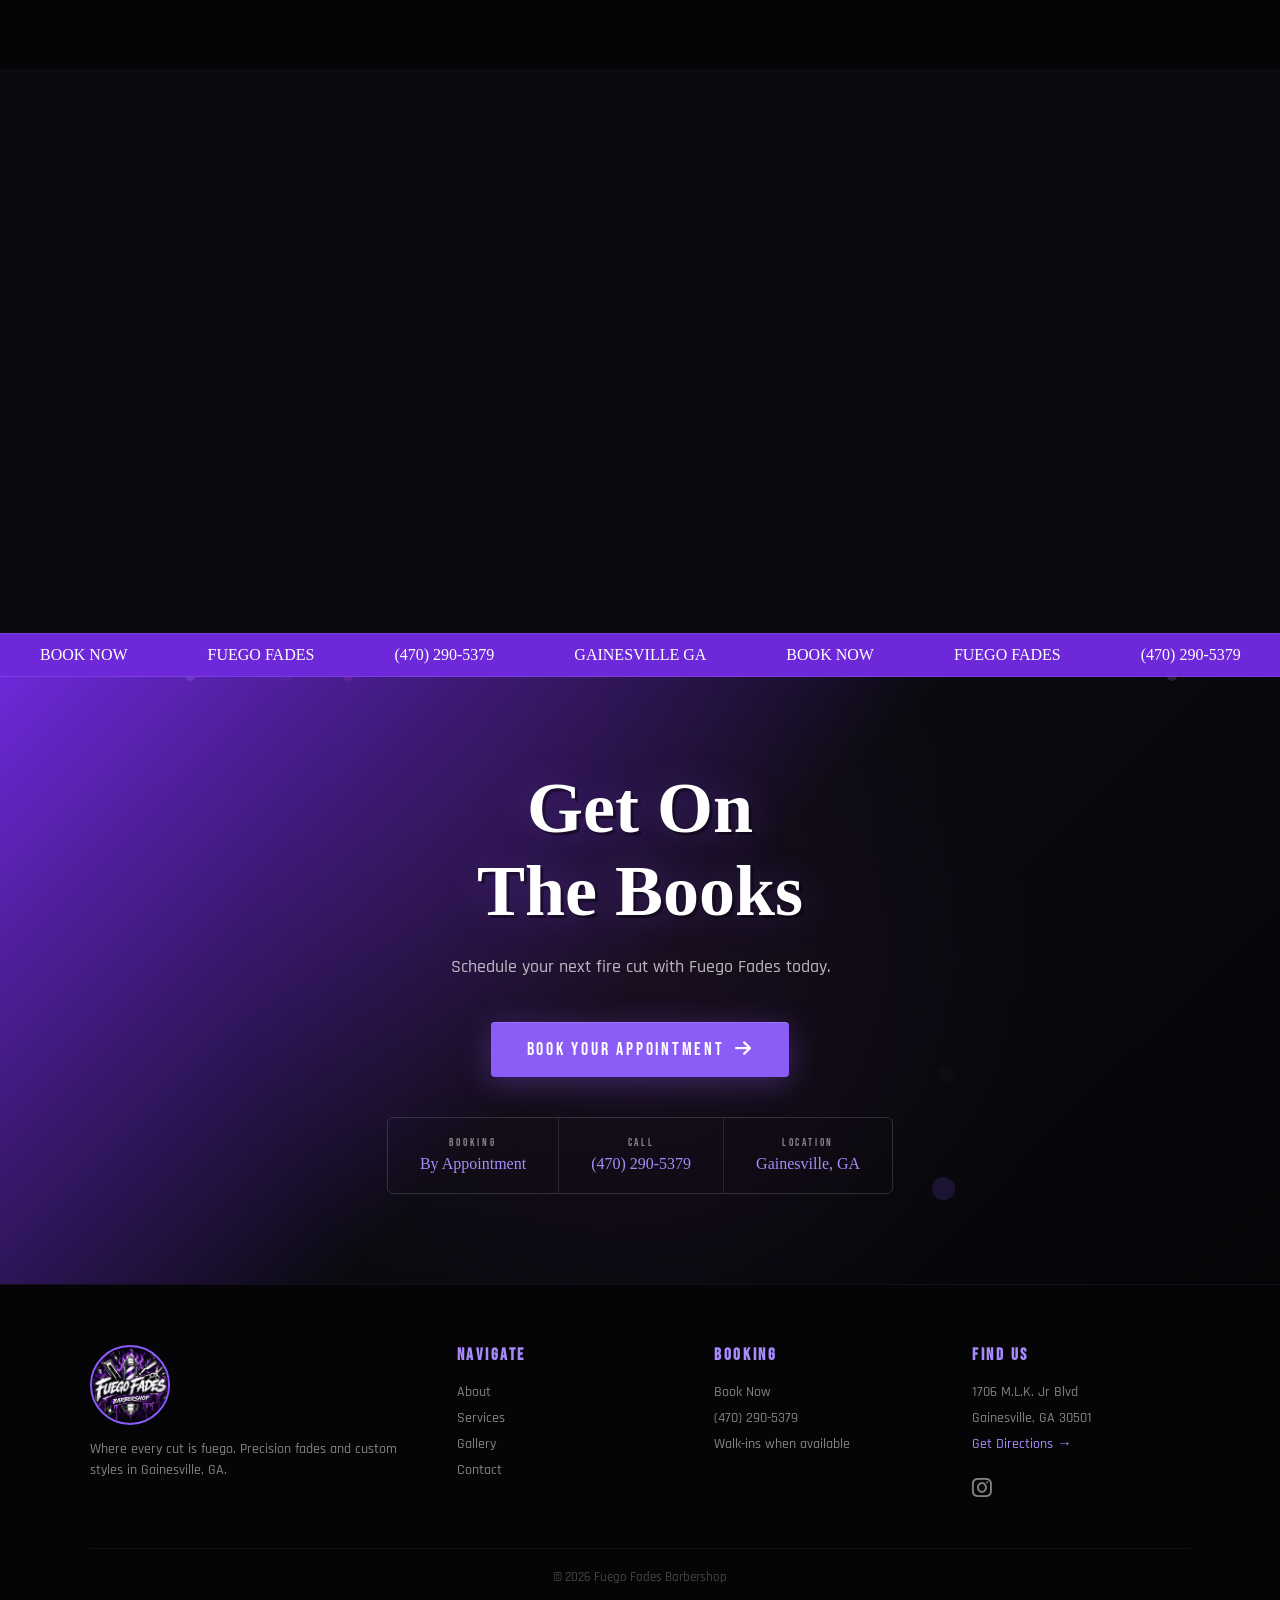
==== commit d39e5278: "Fix contact page (missing </title>), reduce drips, remove upward drips, slow scroll animations" ====
--- a/index.html
+++ b/index.html
@@ -255,7 +255,7 @@
     ═══════════════════════════════════════ */
     .hero {
       min-height: 100vh; display: flex; align-items: center; justify-content: center;
-      position: relative; overflow: hidden; padding: 120px 24px 80px;
+      position: relative; overflow: visible; padding: 120px 24px 80px;
       background: radial-gradient(ellipse at 30% 50%, rgba(139, 92, 246, .12) 0%, transparent 60%),
                   radial-gradient(ellipse at 70% 30%, rgba(217, 70, 239, .06) 0%, transparent 50%),
                   var(--darker);
@@ -612,9 +612,9 @@
 
     /* Base reveal -- everything starts invisible and off-stage */
     .reveal {
-      opacity: 0; transform: translateY(80px) scale(.92) rotate(-1deg);
-      transition: opacity 1s cubic-bezier(.16, 1, .3, 1), transform 1s cubic-bezier(.16, 1, .3, 1), filter .8s ease;
-      filter: blur(6px);
+      opacity: 0; transform: translateY(60px) scale(.95);
+      transition: opacity 1.4s cubic-bezier(.16, 1, .3, 1), transform 1.4s cubic-bezier(.16, 1, .3, 1), filter 1.2s ease;
+      filter: blur(4px);
     }
     .reveal.vis { opacity: 1; transform: translateY(0) scale(1) rotate(0deg); filter: blur(0); }
 
@@ -627,10 +627,10 @@
     .reveal.d6 { transition-delay: .48s; }
 
     /* Different reveal flavors */
-    .reveal-left { opacity: 0; transform: translateX(-120px) rotate(-4deg); filter: blur(8px); transition: all 1s cubic-bezier(.16, 1, .3, 1); }
-    .reveal-right { opacity: 0; transform: translateX(120px) rotate(4deg); filter: blur(8px); transition: all 1s cubic-bezier(.16, 1, .3, 1); }
-    .reveal-scale { opacity: 0; transform: scale(.6); filter: blur(10px); transition: all 1.1s cubic-bezier(.16, 1, .3, 1); }
-    .reveal-flip { opacity: 0; transform: perspective(800px) rotateX(30deg) translateY(60px); filter: blur(4px); transition: all 1s cubic-bezier(.16, 1, .3, 1); }
+    .reveal-left { opacity: 0; transform: translateX(-80px) rotate(-2deg); filter: blur(4px); transition: all 1.4s cubic-bezier(.16, 1, .3, 1); }
+    .reveal-right { opacity: 0; transform: translateX(80px) rotate(2deg); filter: blur(4px); transition: all 1.4s cubic-bezier(.16, 1, .3, 1); }
+    .reveal-scale { opacity: 0; transform: scale(.7); filter: blur(6px); transition: all 1.5s cubic-bezier(.16, 1, .3, 1); }
+    .reveal-flip { opacity: 0; transform: perspective(800px) rotateX(20deg) translateY(40px); filter: blur(3px); transition: all 1.4s cubic-bezier(.16, 1, .3, 1); }
     .reveal-left.vis, .reveal-right.vis, .reveal-scale.vis, .reveal-flip.vis {
       opacity: 1; transform: none; filter: blur(0);
     }
@@ -1107,7 +1107,7 @@
         // Add drips hanging from top of section
         var topDrips = document.createElement('div');
         topDrips.className = 'drips';
-        var numTop = 4 + Math.floor(Math.random() * 6);
+        var numTop = 2 + Math.floor(Math.random() * 3);
         for (var i = 0; i < numTop; i++) {
           var d = document.createElement('div');
           d.className = 'drip';
@@ -1122,26 +1122,9 @@
         }
         sec.appendChild(topDrips);
 
-        // Add drips from bottom of section
-        var botDrips = document.createElement('div');
-        botDrips.className = 'drips-bottom';
-        var numBot = 3 + Math.floor(Math.random() * 5);
-        for (var j = 0; j < numBot; j++) {
-          var b = document.createElement('div');
-          b.className = 'drip';
-          b.style.left = (5 + Math.random() * 90) + '%';
-          b.style.width = (3 + Math.random() * 5) + 'px';
-          b.style.setProperty('--drip-h', (20 + Math.random() * 60) + 'px');
-          b.style.setProperty('--drip-dur', (3 + Math.random() * 4) + 's');
-          b.style.setProperty('--drip-delay', (Math.random() * 6) + 's');
-          b.style.background = colors[Math.floor(Math.random() * colors.length)];
-          b.style.opacity = (0.15 + Math.random() * 0.35).toFixed(2);
-          botDrips.appendChild(b);
-        }
-        sec.appendChild(botDrips);
 
         // Add splatter dots at random positions
-        var numSplats = 2 + Math.floor(Math.random() * 4);
+        var numSplats = 1 + Math.floor(Math.random() * 2);
         for (var k = 0; k < numSplats; k++) {
           var s = document.createElement('div');
           s.className = 'splat';
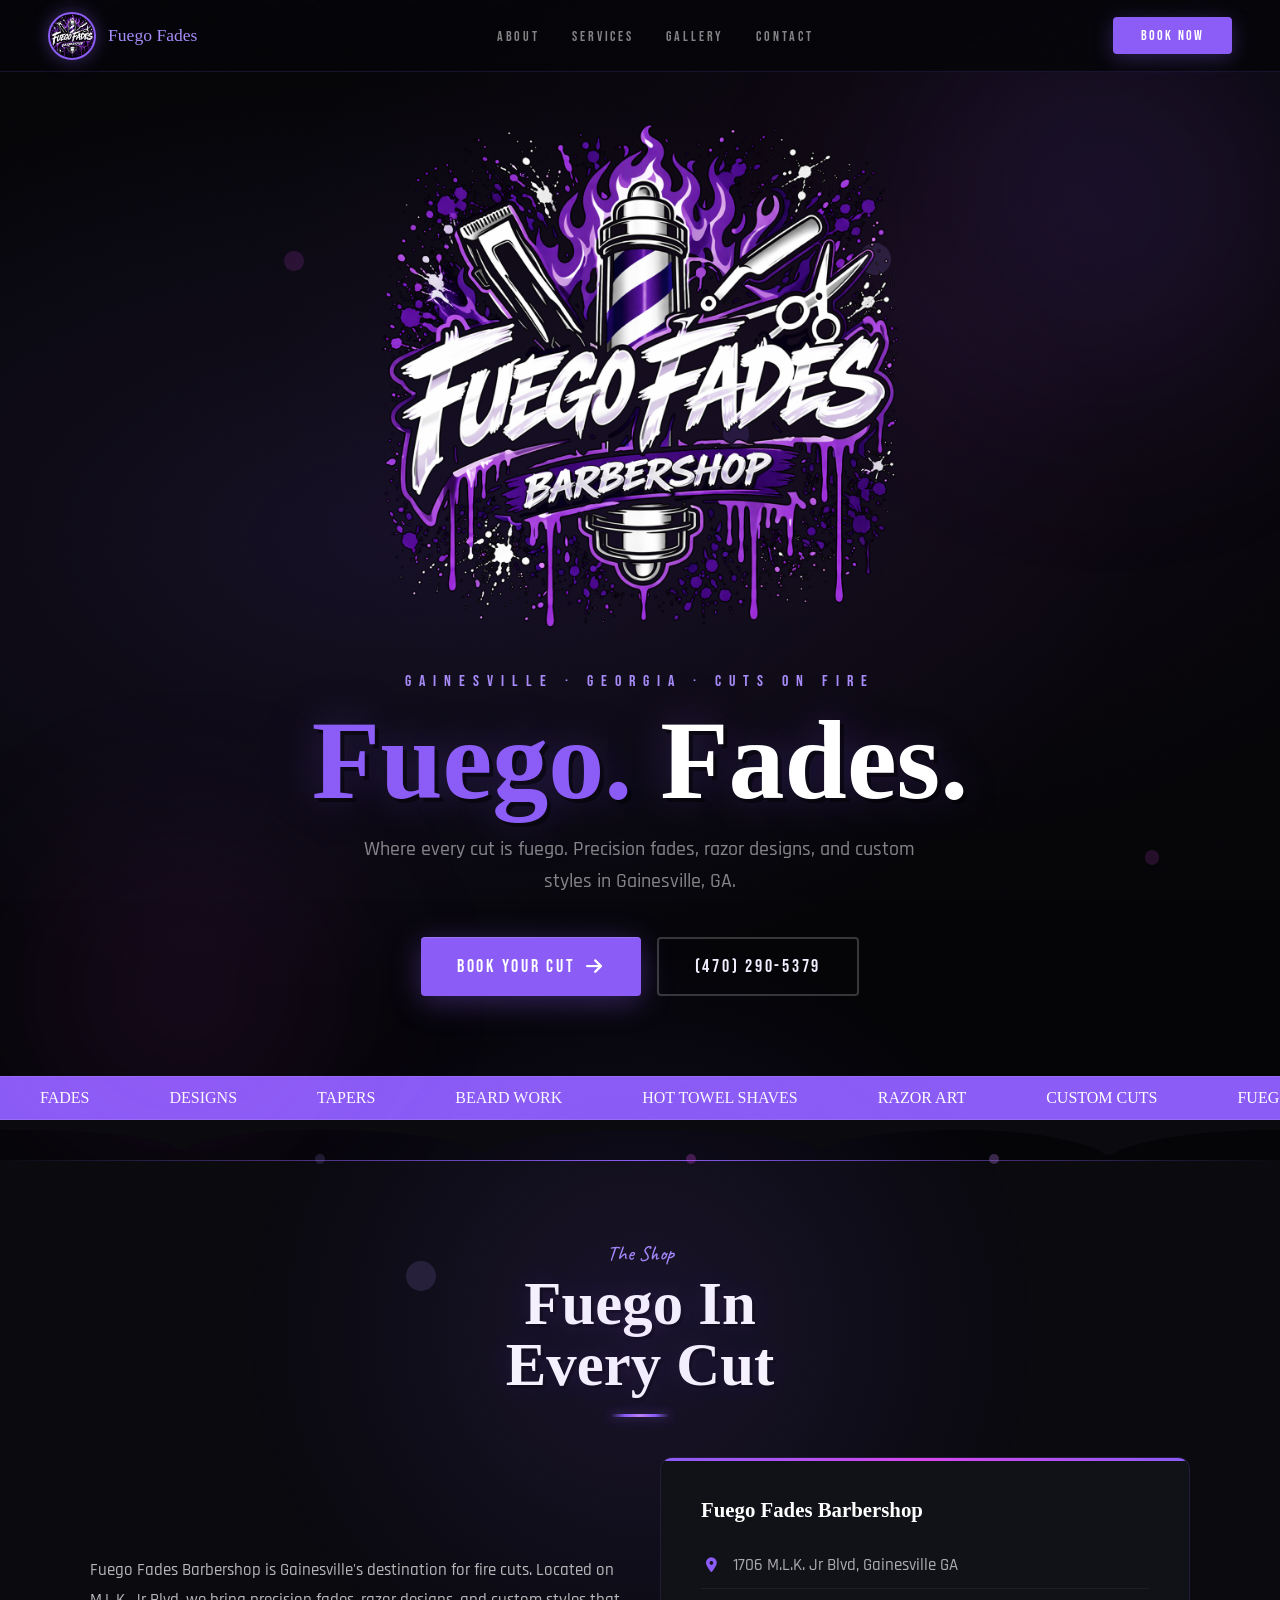
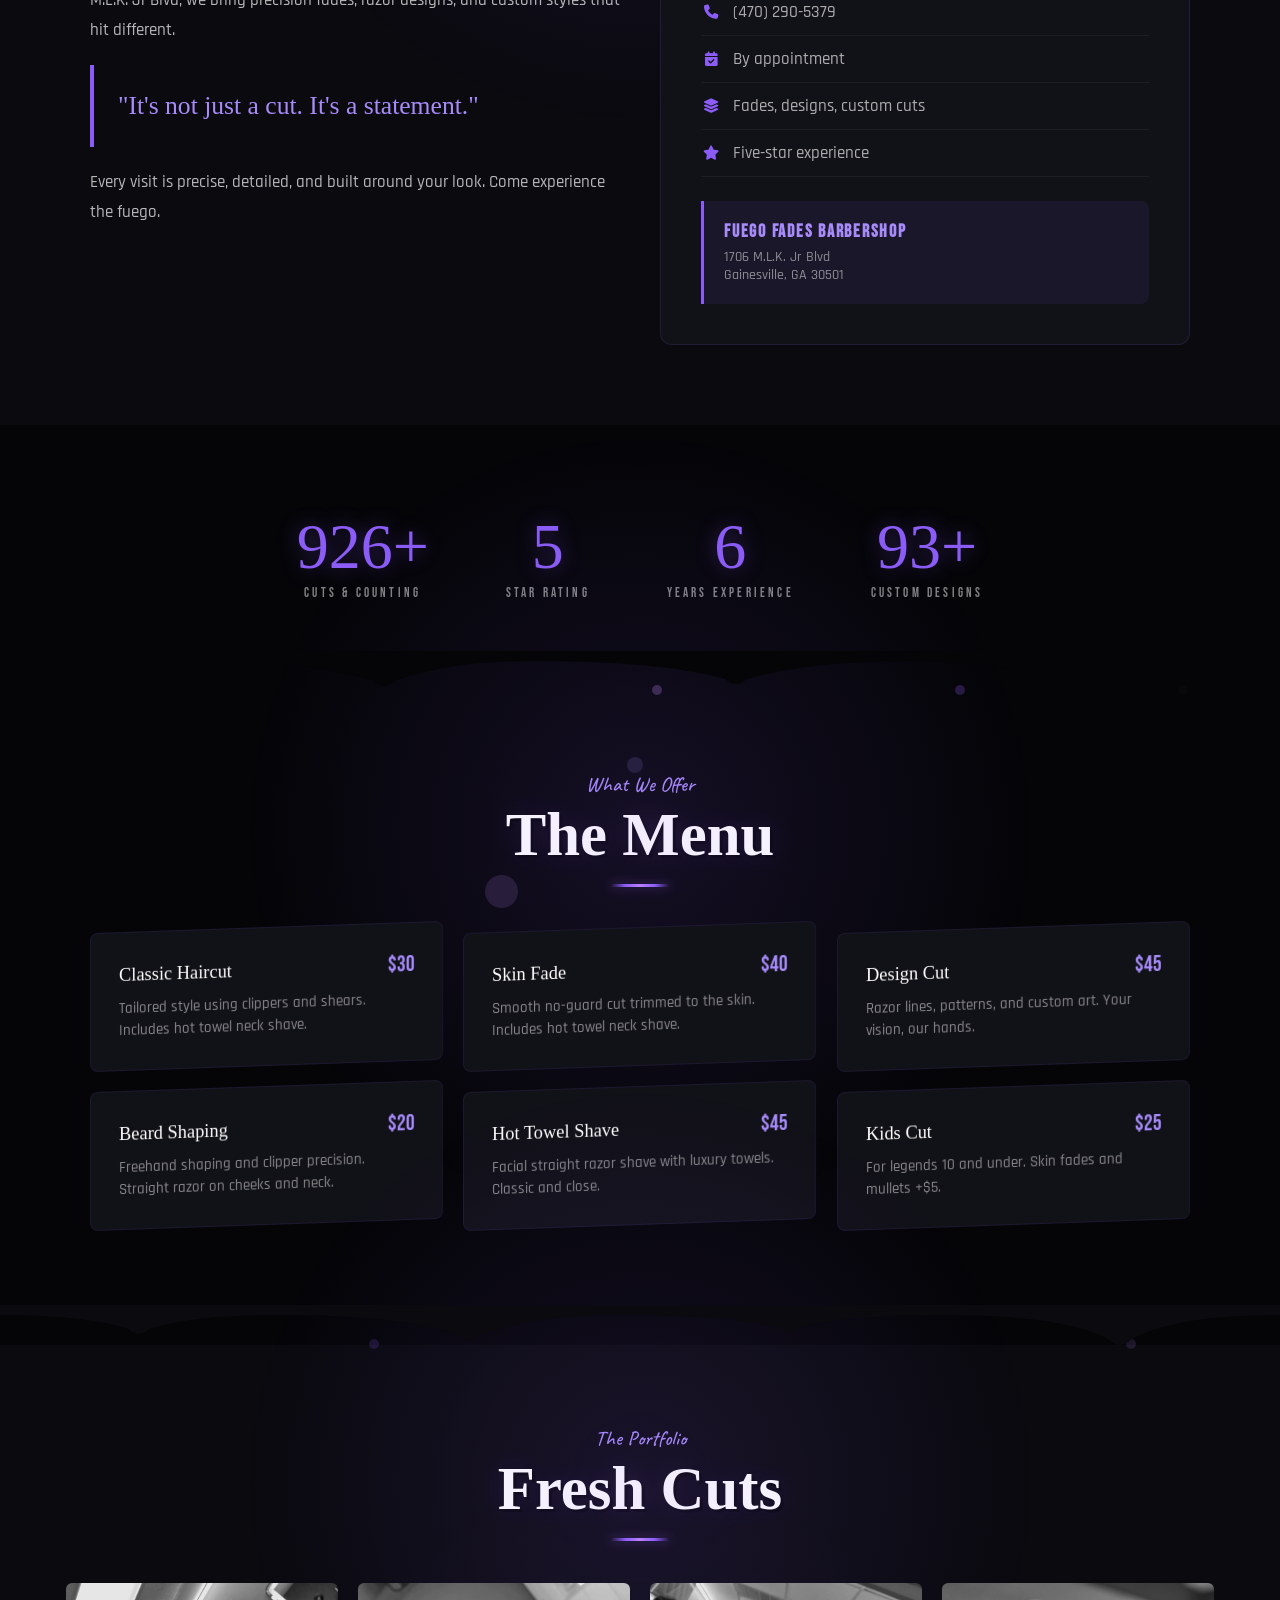
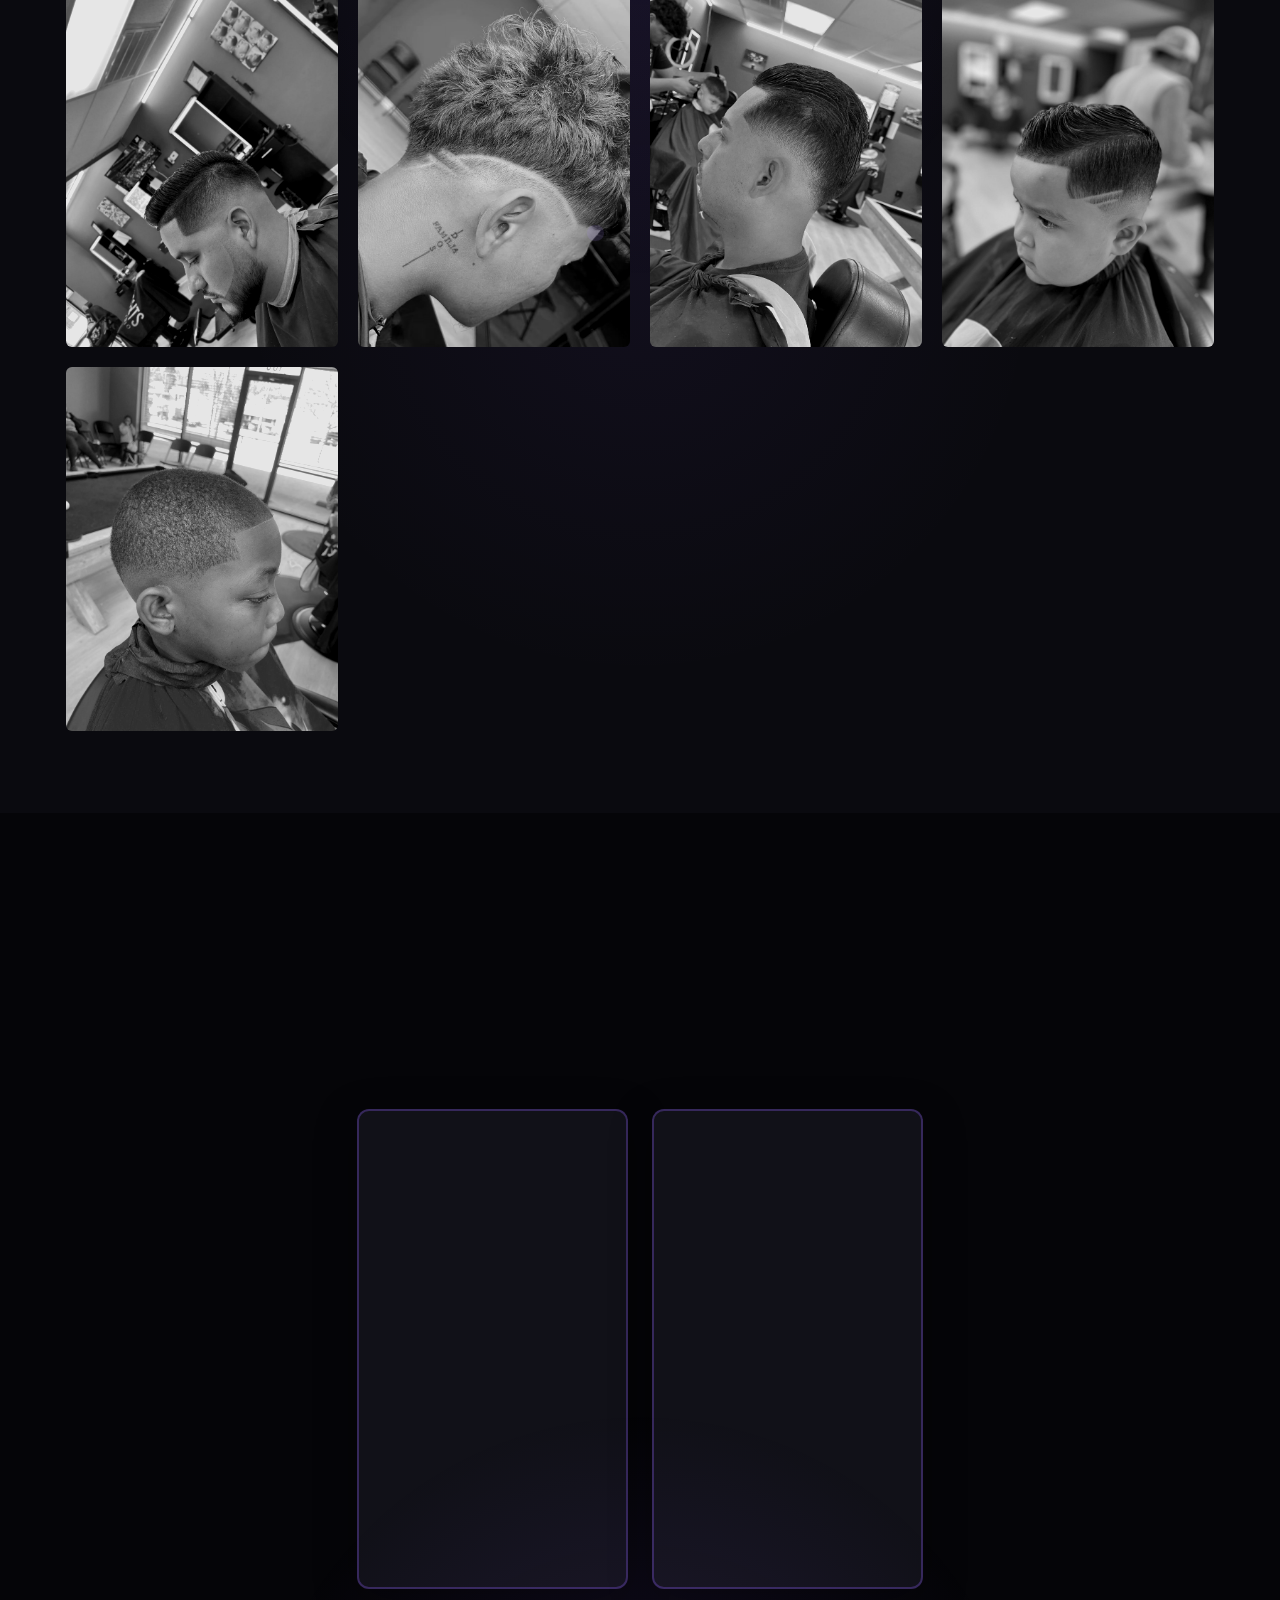
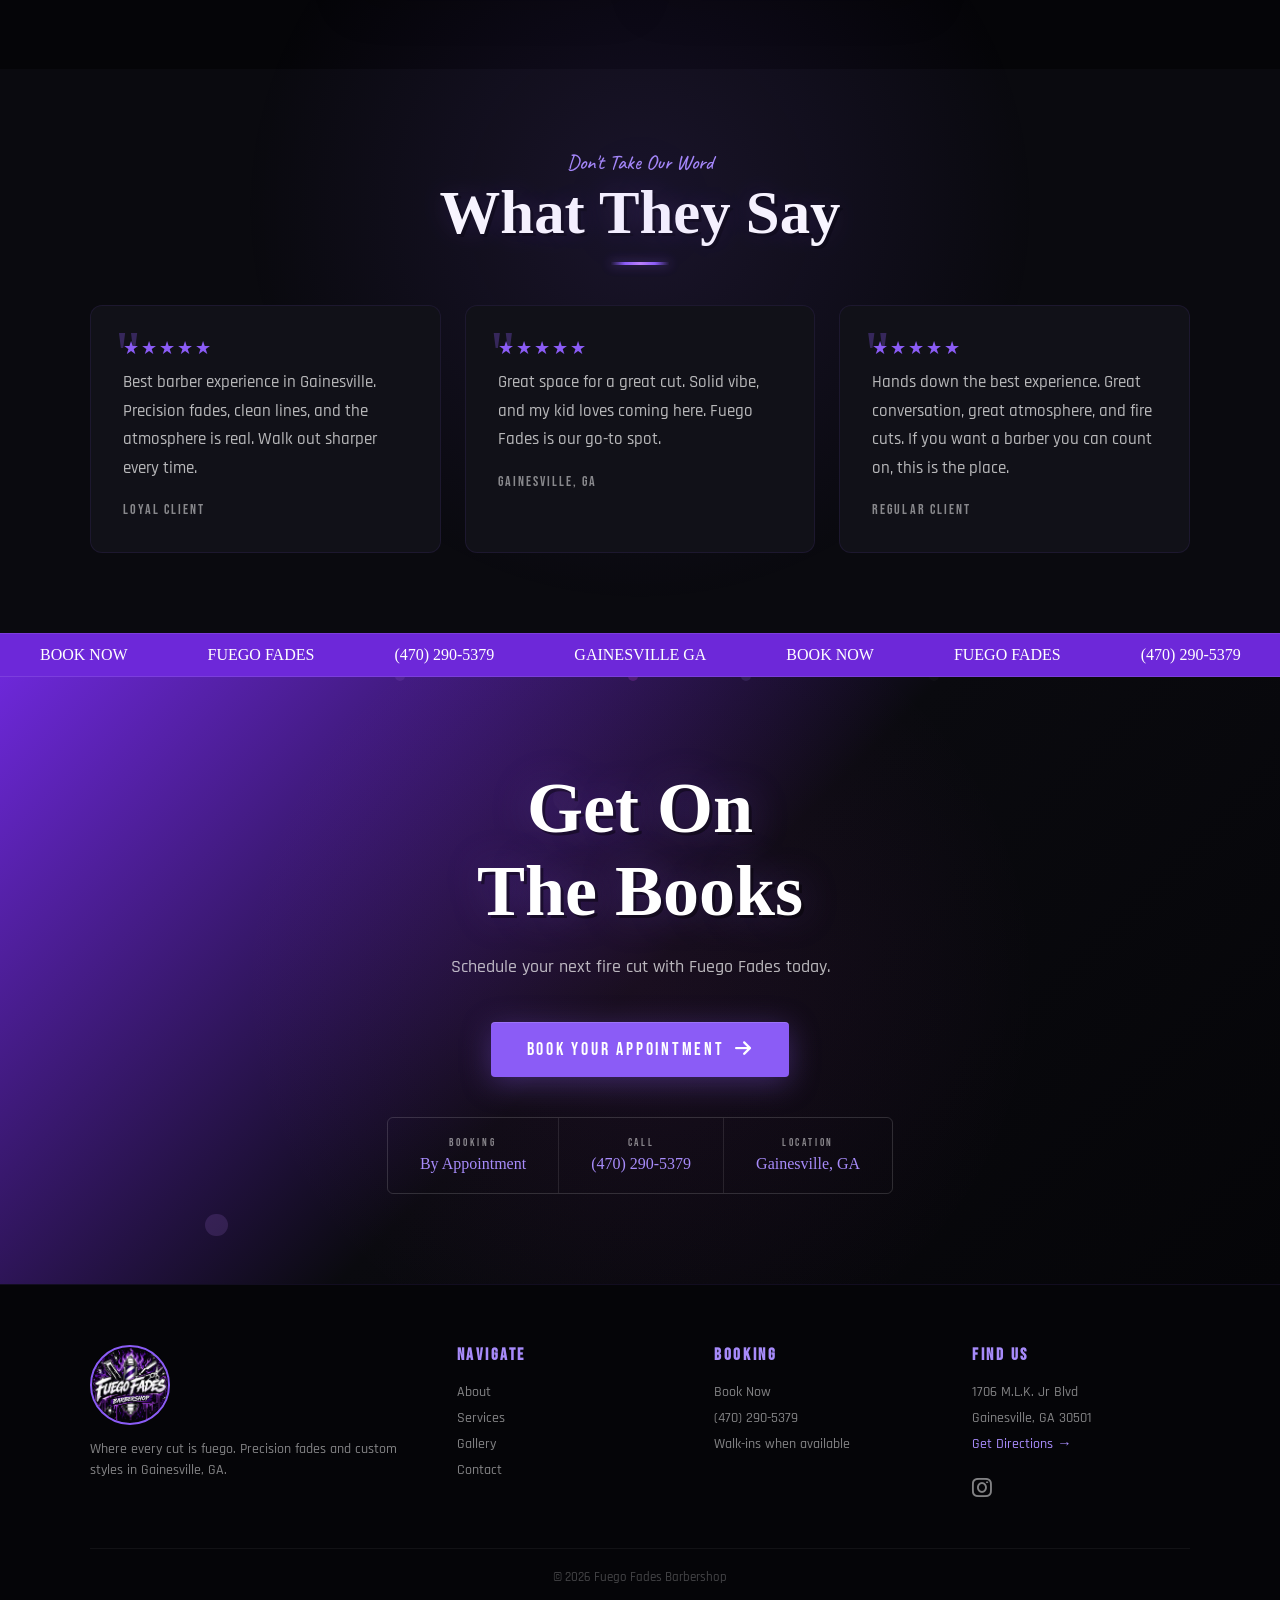
==== commit f9feec7f: "Trim title to 55 chars, description to 148 chars for SEO" ====
--- a/index.html
+++ b/index.html
@@ -5,8 +5,8 @@
   <meta name="viewport" content="width=device-width, initial-scale=1.0">
 
   <!-- PRIMARY SEO -->
-  <title>Fuego Fades Barbershop | Best Barbershop in Gainesville, GA | Precision Fades & Custom Cuts</title>
-  <meta name="description" content="Fuego Fades Barbershop in Gainesville, GA -- the best barbershop for precision fades, skin fades, design cuts, beard shaping, and hot towel shaves. 1706 M.L.K. Jr Blvd. Walk-ins welcome. Call (470) 290-5379.">
+  <title>Fuego Fades Barbershop | Best Barber in Gainesville, GA</title>
+  <meta name="description" content="Fuego Fades Barbershop in Gainesville, GA. Precision fades, design cuts, beard shaping & hot towel shaves. 1706 M.L.K. Jr Blvd. Call (470) 290-5379.">
   <meta name="keywords" content="barbershop Gainesville GA, best barber Gainesville, fade haircut Gainesville, skin fade near me, design cut barber, beard trim Gainesville Georgia, hot towel shave, Fuego Fades, barbershop near me, mens haircut Gainesville, kids haircut Gainesville GA, Hispanic barber Gainesville, barberia Gainesville">
   <meta name="robots" content="index, follow, max-image-preview:large, max-snippet:-1, max-video-preview:-1">
   <link rel="canonical" href="https://forge-dev-studio.github.io/fuego-fades/">
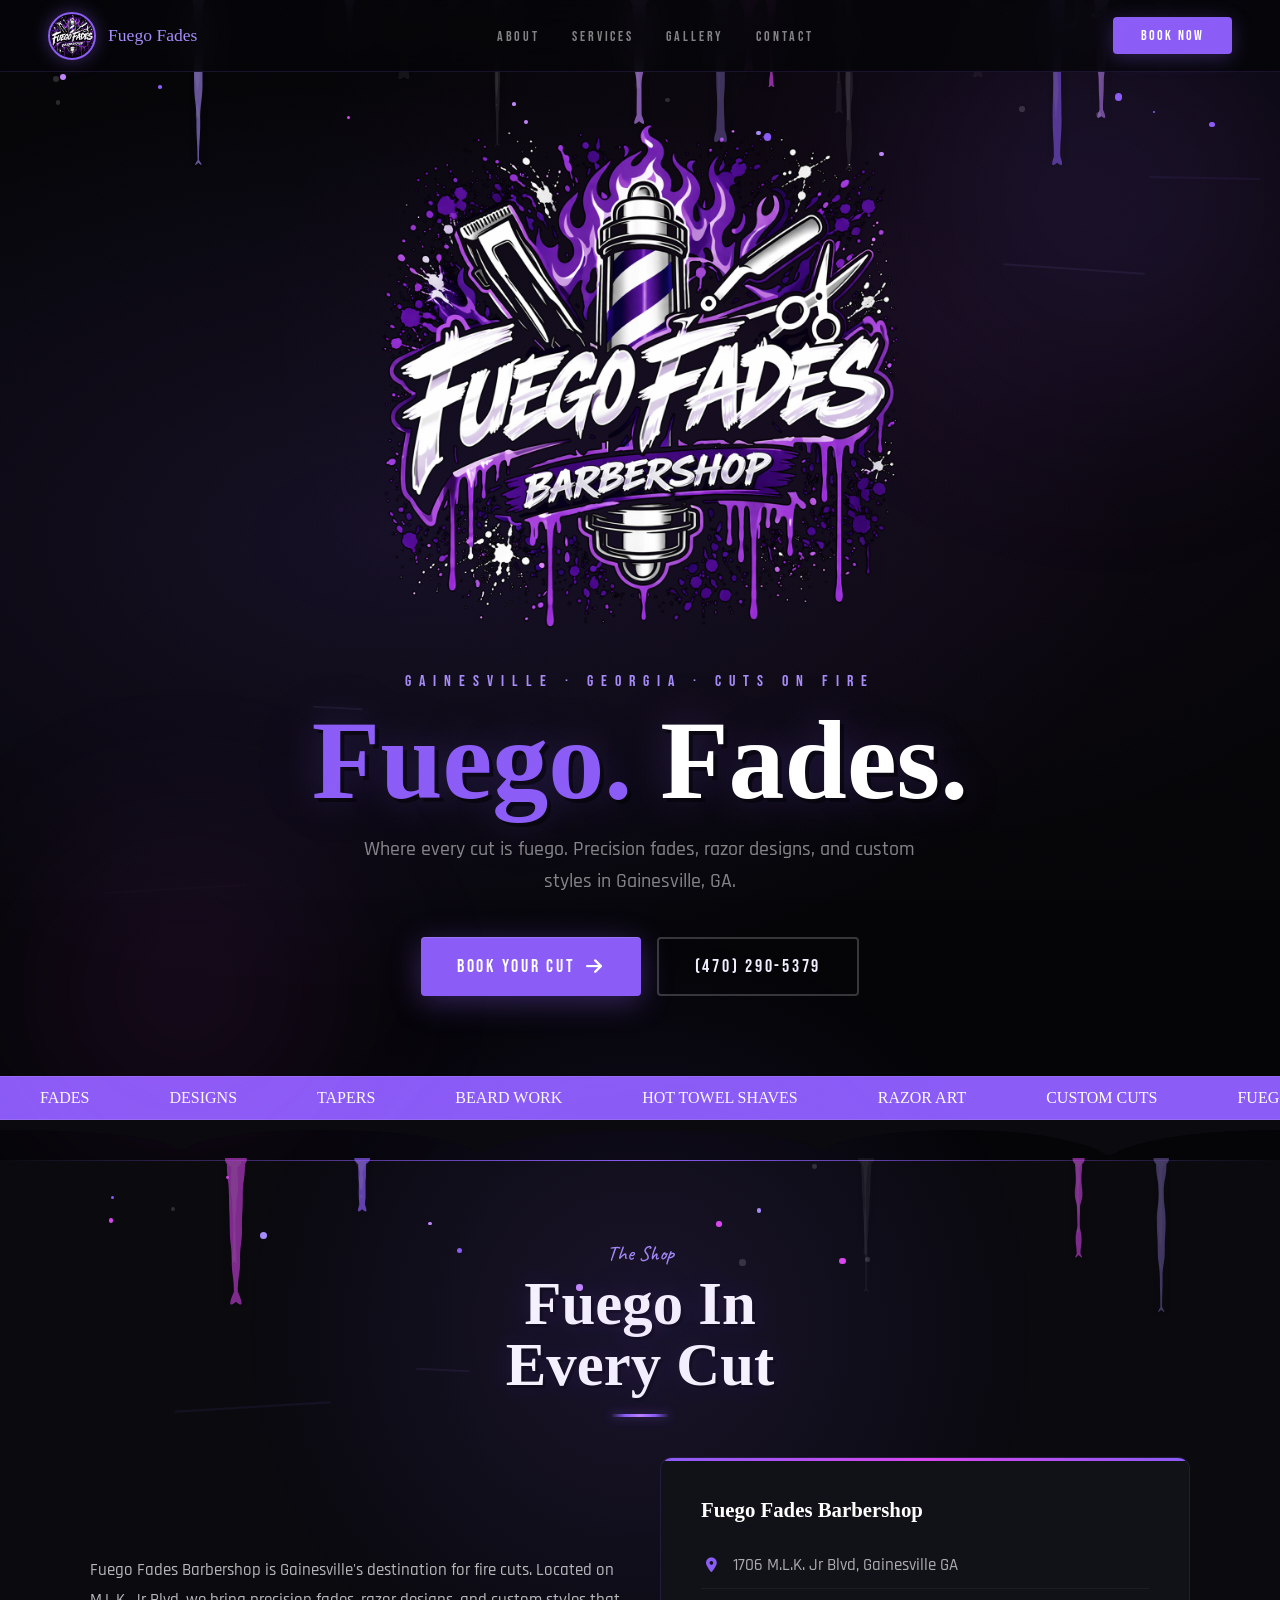
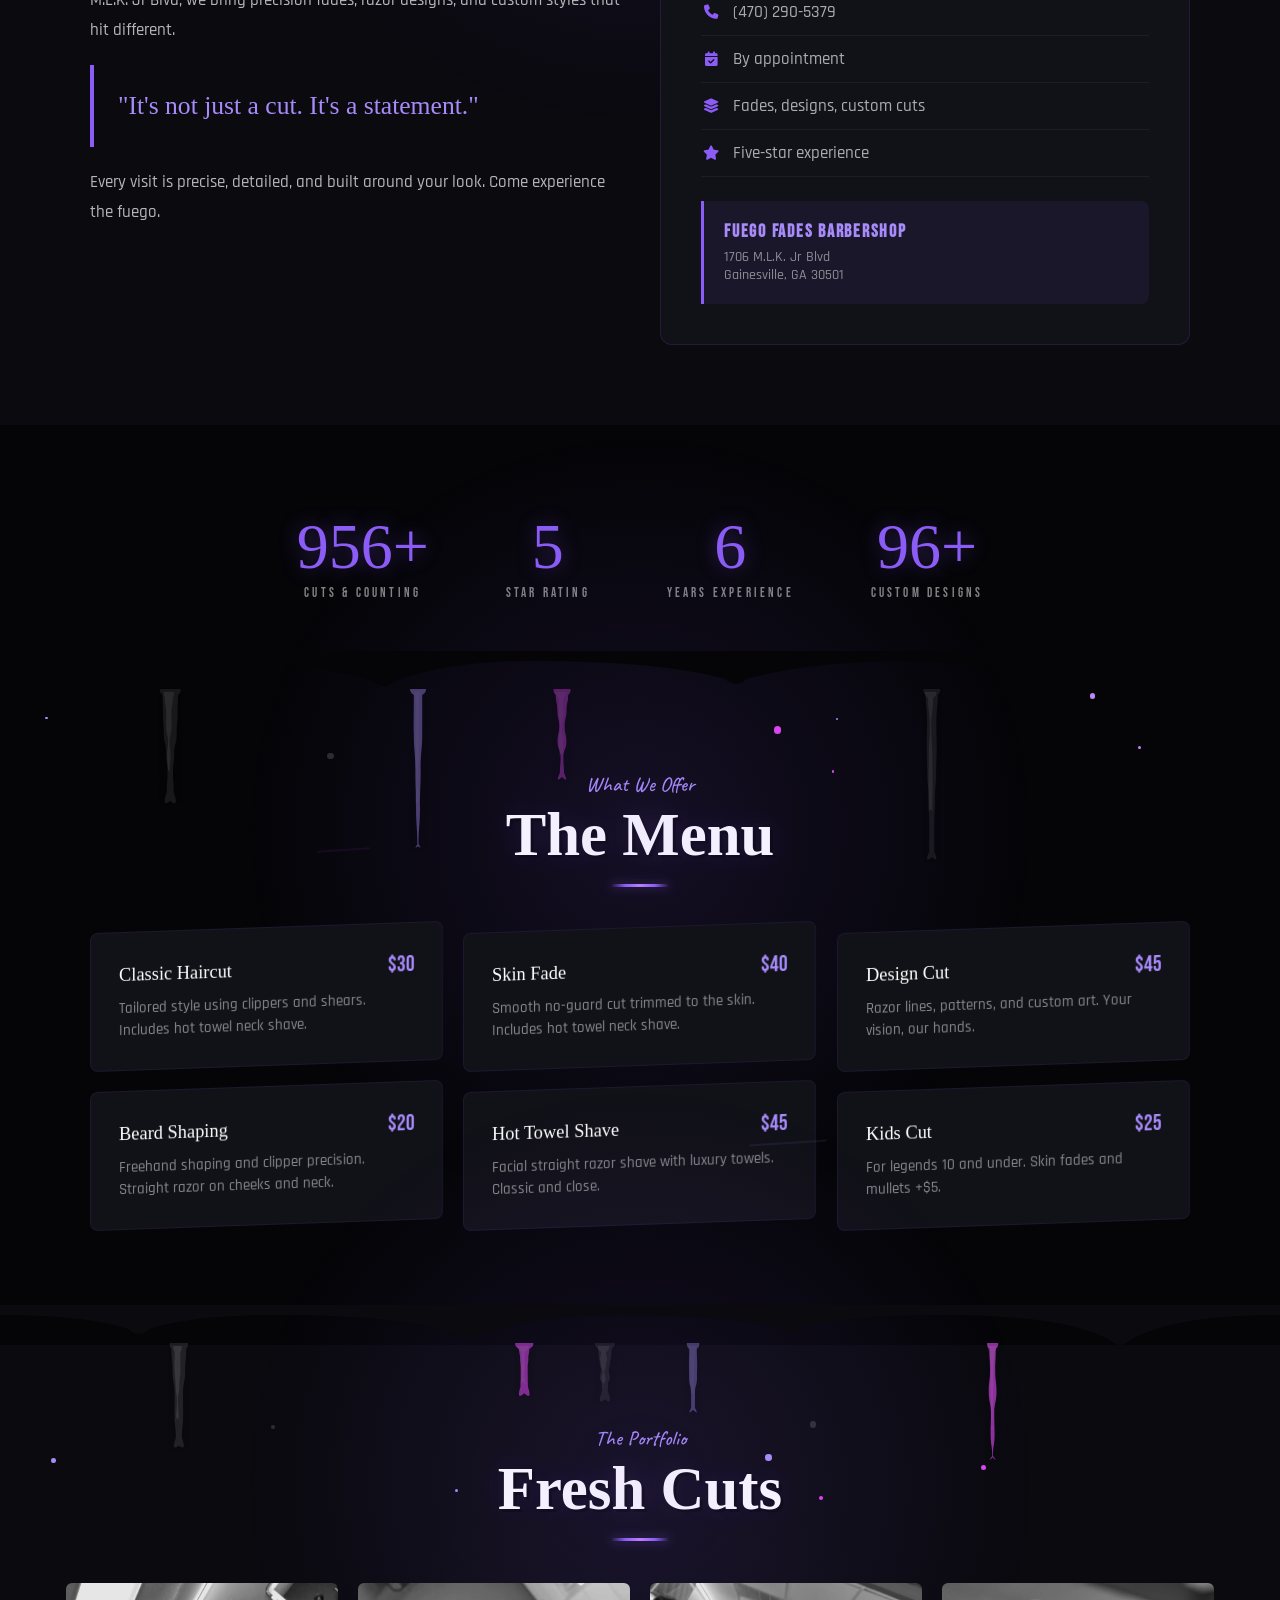
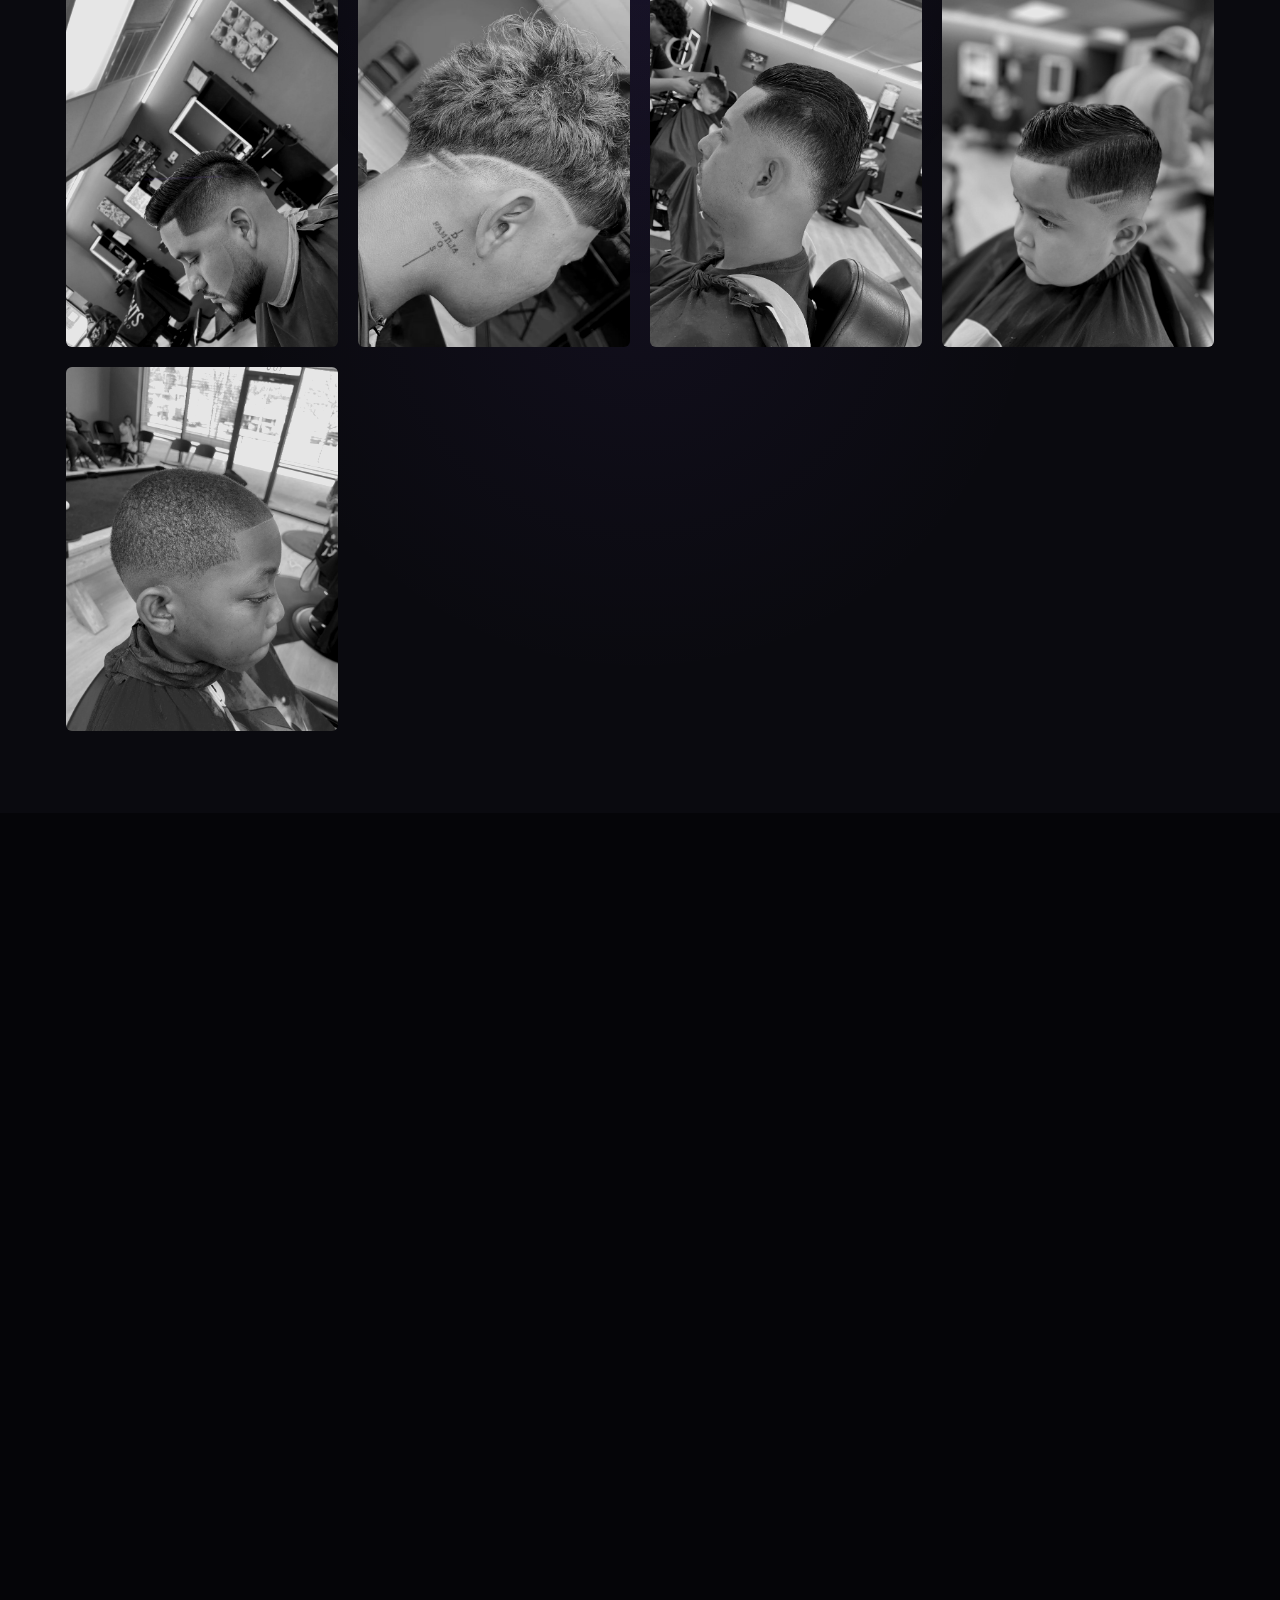
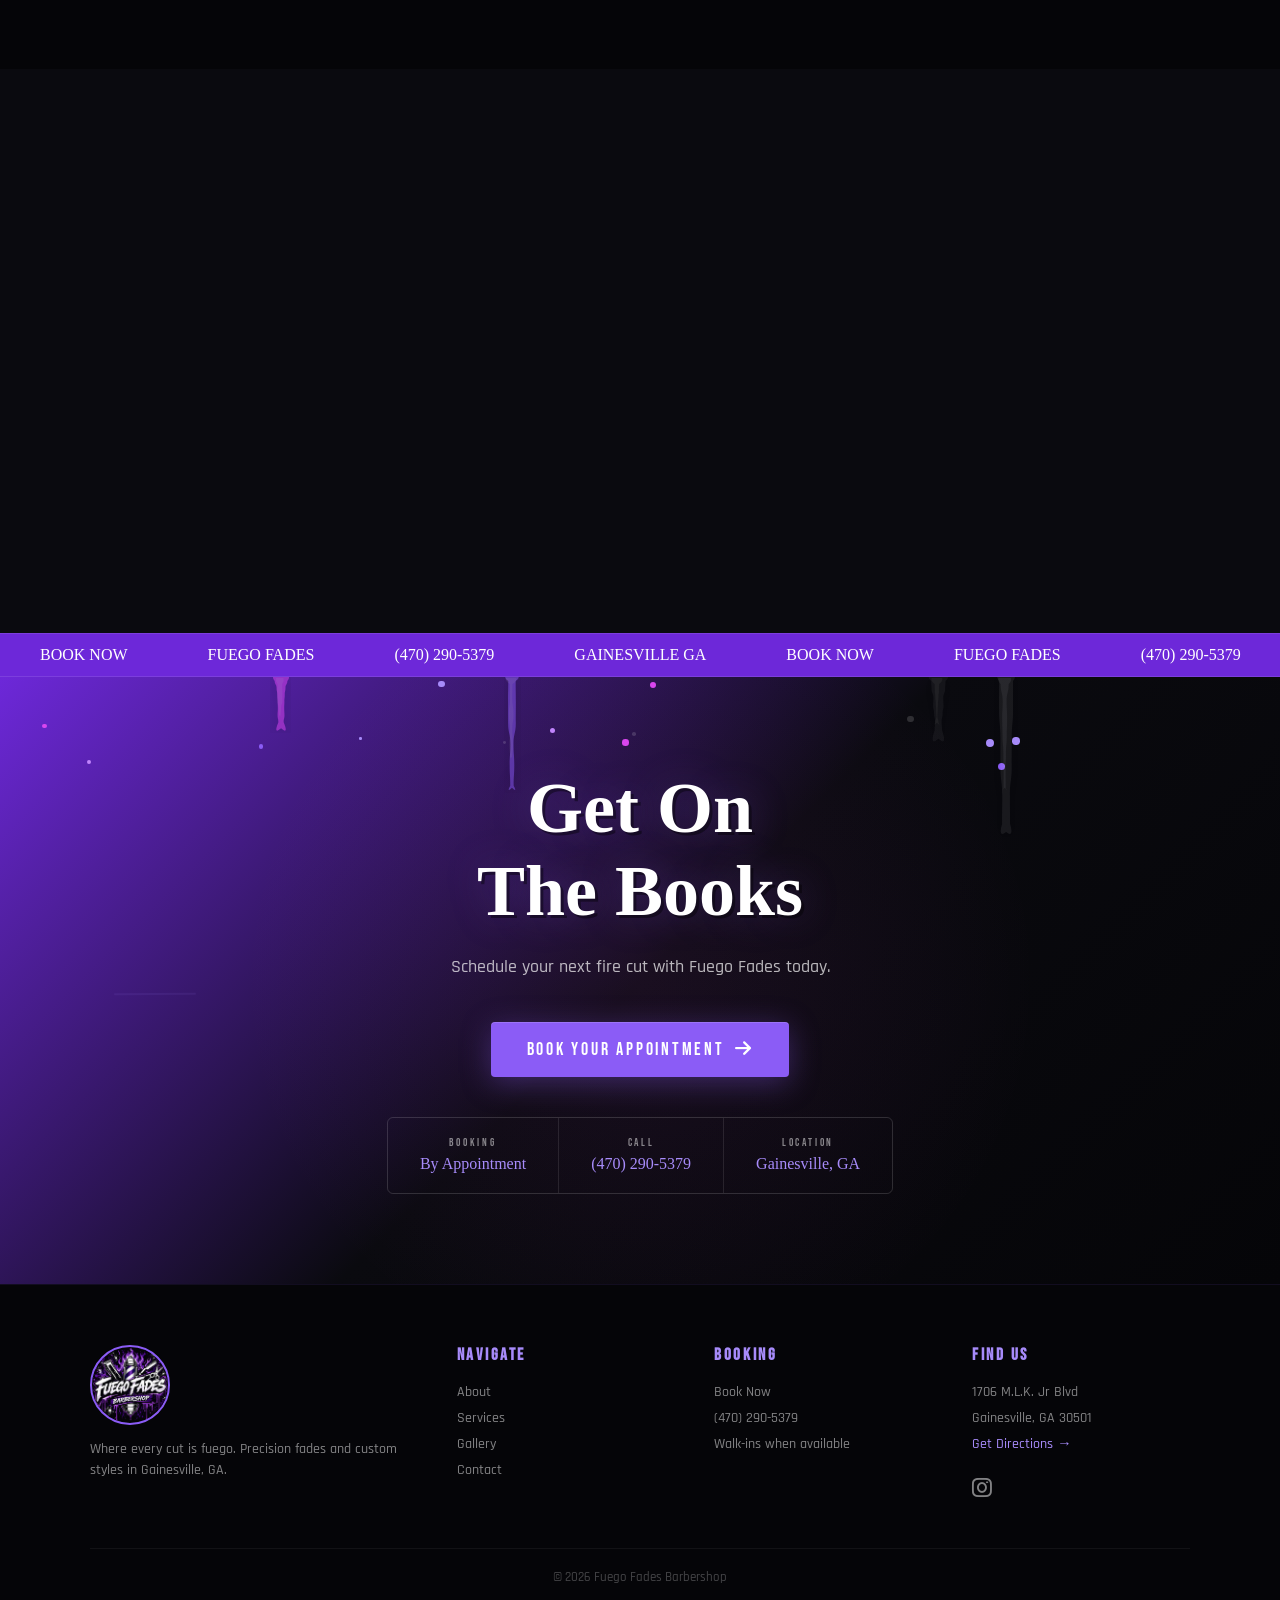
==== commit ed32c126: "Realistic SVG paint drips: organic paths, wet highlights, spray splatter, paint streaks" ====
--- a/index.html
+++ b/index.html
@@ -136,64 +136,45 @@
     a { color: inherit; text-decoration: none; }
 
     /* ═══════════════════════════════════════
-       PAINT DRIPS -- animated purple drips from section edges
-    ═══════════════════════════════════════ */
-    .drips {
-      position: absolute; top: 0; left: 0; right: 0; height: 120px;
+       REALISTIC PAINT DRIPS -- SVG-based with organic shapes
+    ═══════════════════════════════════════ */
+    .drip-container {
+      position: absolute; top: -2px; left: 0; right: 0; height: 200px;
       pointer-events: none; z-index: 3; overflow: visible;
     }
-    .drip {
-      position: absolute; top: -4px; width: 6px; border-radius: 0 0 50% 50%;
-      background: var(--purple); opacity: .6;
-      animation: dripFall var(--drip-dur, 3s) ease-in var(--drip-delay, 0s) infinite;
-    }
-    .drip::after {
-      content: ''; position: absolute; bottom: -8px; left: 50%; transform: translateX(-50%);
-      width: 10px; height: 10px; border-radius: 50%; background: inherit; opacity: .5;
-    }
-
-    @keyframes dripFall {
-      0% { height: 0; opacity: 0; }
-      10% { opacity: .6; }
-      60% { height: var(--drip-h, 80px); opacity: .5; }
-      80% { height: var(--drip-h, 80px); opacity: .3; }
-      100% { height: var(--drip-h, 80px); opacity: 0; }
-    }
-
-    /* Drip variations */
-    .drip-white { background: rgba(255, 255, 255, .12); }
-    .drip-neon { background: var(--neon); opacity: .4; }
-    .drip-glow { background: var(--purple-glow); filter: blur(1px); }
-
-    /* Bottom drips (hanging from section bottoms) */
-    .drips-bottom {
-      position: absolute; bottom: 0; left: 0; right: 0; height: 120px;
-      pointer-events: none; z-index: 3; overflow: visible;
-    }
-    .drips-bottom .drip {
-      top: auto; bottom: -4px; border-radius: 50% 50% 0 0;
-      animation-name: dripHang;
-    }
-    .drips-bottom .drip::after {
-      bottom: auto; top: -8px;
-    }
-
-    @keyframes dripHang {
-      0% { height: 0; opacity: 0; }
-      15% { opacity: .5; }
-      50% { height: var(--drip-h, 60px); opacity: .4; }
-      100% { height: var(--drip-h, 60px); opacity: 0; }
-    }
-
-    /* Splatter dots at drip endpoints */
-    .splat {
-      position: absolute; border-radius: 50%; background: var(--purple); opacity: .15;
-      pointer-events: none;
-      animation: splatPulse 4s ease-in-out infinite;
-    }
-    @keyframes splatPulse {
-      0%, 100% { transform: scale(1); opacity: .15; }
-      50% { transform: scale(1.3); opacity: .08; }
+
+    .drip-svg {
+      position: absolute; top: 0;
+      filter: drop-shadow(0 4px 8px rgba(0, 0, 0, .3));
+      animation: dripSlide var(--d-dur, 4s) cubic-bezier(.4, 0, .2, 1) var(--d-delay, 0s) both;
+    }
+
+    @keyframes dripSlide {
+      0% { clip-path: inset(0 0 100% 0); opacity: 0; }
+      5% { opacity: var(--d-opacity, .5); }
+      40% { clip-path: inset(0 0 10% 0); }
+      100% { clip-path: inset(0 0 0% 0); opacity: var(--d-opacity, .5); }
+    }
+
+    /* Splatter -- irregular spray dots */
+    .spray {
+      position: absolute; pointer-events: none; z-index: 2;
+    }
+    .spray-dot {
+      position: absolute; border-radius: 50%;
+      animation: sprayFade 6s ease-in-out infinite;
+    }
+    @keyframes sprayFade {
+      0%, 100% { opacity: var(--sp-o, .2); transform: scale(1); }
+      50% { opacity: calc(var(--sp-o, .2) * 0.5); transform: scale(1.15); }
+    }
+
+    /* Static paint streak marks */
+    .streak {
+      position: absolute; pointer-events: none; z-index: 1;
+      height: 2px; border-radius: 1px;
+      opacity: .08;
+      transform: rotate(var(--s-rot, -2deg));
     }
     img { display: block; max-width: 100%; height: auto; }
 
@@ -1097,45 +1078,118 @@
     document.querySelectorAll('[data-count]').forEach(function(el) { countObs.observe(el); });
 
     // ══════════════════════════════════════
-    // PAINT DRIPS -- randomly generated on section edges
+    // REALISTIC PAINT DRIPS -- SVG paths with organic shapes
     // ══════════════════════════════════════
     (function() {
       var sections = document.querySelectorAll('.hero, .about, .services, .gallery, .reels, .testimonials, .cta');
-      var colors = ['var(--purple)', 'var(--purple-light)', 'var(--neon)', 'rgba(255,255,255,.12)', 'var(--purple-glow)'];
+      var purples = [
+        {fill:'#8b5cf6', glow:'rgba(139,92,246,.4)'},
+        {fill:'#a78bfa', glow:'rgba(167,139,250,.35)'},
+        {fill:'#c084fc', glow:'rgba(192,132,252,.3)'},
+        {fill:'#d946ef', glow:'rgba(217,70,239,.25)'},
+        {fill:'rgba(255,255,255,.15)', glow:'rgba(255,255,255,.08)'}
+      ];
+
+      // Generate a realistic drip SVG path
+      function makeDripPath(w, h) {
+        var hw = w / 2;
+        // Bulge at top (paint pooling at edge)
+        var bulge = hw + 1 + Math.random() * 3;
+        // Wobble points down the drip body
+        var pts = [];
+        var segs = 4 + Math.floor(Math.random() * 3);
+        for (var i = 0; i <= segs; i++) {
+          var t = i / segs;
+          var y = t * (h - w);
+          var wobble = (Math.random() - 0.5) * 2.5;
+          var taper = hw * (1 - t * 0.6); // gets thinner toward bottom
+          pts.push({y: y + 6, xl: hw - taper + wobble, xr: hw + taper - wobble});
+        }
+
+        var d = 'M' + (hw - bulge) + ',0 ';
+        d += 'Q' + (hw - bulge - 1) + ',3 ' + pts[0].xl + ',' + pts[0].y + ' ';
+        // Left side going down
+        for (var j = 1; j < pts.length; j++) {
+          var cpY = (pts[j-1].y + pts[j].y) / 2;
+          d += 'C' + pts[j-1].xl + ',' + cpY + ' ' + pts[j].xl + ',' + cpY + ' ' + pts[j].xl + ',' + pts[j].y + ' ';
+        }
+        // Bottom bulb (paint collecting at tip)
+        var bx = hw;
+        var by = h - w * 0.4;
+        var br = w * 0.55 + Math.random() * 2;
+        d += 'Q' + (bx - br) + ',' + (by + br * 1.5) + ' ' + bx + ',' + (h) + ' ';
+        d += 'Q' + (bx + br) + ',' + (by + br * 1.5) + ' ' + pts[pts.length-1].xr + ',' + pts[pts.length-1].y + ' ';
+        // Right side going up
+        for (var k = pts.length - 2; k >= 0; k--) {
+          var cpY2 = (pts[k+1].y + pts[k].y) / 2;
+          d += 'C' + pts[k+1].xr + ',' + cpY2 + ' ' + pts[k].xr + ',' + cpY2 + ' ' + pts[k].xr + ',' + pts[k].y + ' ';
+        }
+        d += 'Q' + (hw + bulge + 1) + ',3 ' + (hw + bulge) + ',0 Z';
+        return d;
+      }
 
       sections.forEach(function(sec) {
-        // Add drips hanging from top of section
-        var topDrips = document.createElement('div');
-        topDrips.className = 'drips';
-        var numTop = 2 + Math.floor(Math.random() * 3);
-        for (var i = 0; i < numTop; i++) {
-          var d = document.createElement('div');
-          d.className = 'drip';
-          d.style.left = (5 + Math.random() * 90) + '%';
-          d.style.width = (3 + Math.random() * 5) + 'px';
-          d.style.setProperty('--drip-h', (30 + Math.random() * 80) + 'px');
-          d.style.setProperty('--drip-dur', (2.5 + Math.random() * 4) + 's');
-          d.style.setProperty('--drip-delay', (Math.random() * 5) + 's');
-          d.style.background = colors[Math.floor(Math.random() * colors.length)];
-          d.style.opacity = (0.2 + Math.random() * 0.4).toFixed(2);
-          topDrips.appendChild(d);
+        var container = document.createElement('div');
+        container.className = 'drip-container';
+
+        var numDrips = 3 + Math.floor(Math.random() * 4);
+        for (var i = 0; i < numDrips; i++) {
+          var c = purples[Math.floor(Math.random() * purples.length)];
+          var w = 6 + Math.random() * 10;
+          var h = 50 + Math.random() * 120;
+
+          var svg = document.createElementNS('http://www.w3.org/2000/svg', 'svg');
+          svg.setAttribute('width', w + 8);
+          svg.setAttribute('height', h + 4);
+          svg.setAttribute('viewBox', '0 0 ' + (w + 8) + ' ' + (h + 4));
+          svg.classList.add('drip-svg');
+          svg.style.left = (3 + Math.random() * 94) + '%';
+          svg.style.setProperty('--d-dur', (3 + Math.random() * 5) + 's');
+          svg.style.setProperty('--d-delay', (Math.random() * 4) + 's');
+          svg.style.setProperty('--d-opacity', (0.3 + Math.random() * 0.4).toFixed(2));
+
+          var path = document.createElementNS('http://www.w3.org/2000/svg', 'path');
+          path.setAttribute('d', makeDripPath(w, h));
+          path.setAttribute('fill', c.fill);
+          path.setAttribute('transform', 'translate(4,0)');
+          svg.appendChild(path);
+
+          // Inner highlight for wet paint look
+          var highlight = document.createElementNS('http://www.w3.org/2000/svg', 'path');
+          highlight.setAttribute('d', makeDripPath(w * 0.4, h * 0.7));
+          highlight.setAttribute('fill', 'rgba(255,255,255,.15)');
+          highlight.setAttribute('transform', 'translate(' + (4 + w * 0.2) + ',3)');
+          svg.appendChild(highlight);
+
+          container.appendChild(svg);
         }
-        sec.appendChild(topDrips);
-
-
-        // Add splatter dots at random positions
-        var numSplats = 1 + Math.floor(Math.random() * 2);
-        for (var k = 0; k < numSplats; k++) {
-          var s = document.createElement('div');
-          s.className = 'splat';
-          s.style.left = (10 + Math.random() * 80) + '%';
-          s.style.top = (10 + Math.random() * 80) + '%';
-          var size = 8 + Math.random() * 30;
-          s.style.width = size + 'px';
-          s.style.height = size + 'px';
-          s.style.background = colors[Math.floor(Math.random() * colors.length)];
-          s.style.animationDelay = (Math.random() * 4) + 's';
-          sec.appendChild(s);
+        sec.appendChild(container);
+
+        // Spray splatter clusters near drip areas
+        var spray = document.createElement('div');
+        spray.className = 'spray';
+        spray.style.cssText = 'position:absolute;top:0;left:0;right:0;bottom:0;pointer-events:none;overflow:hidden;';
+        var numDots = 6 + Math.floor(Math.random() * 10);
+        for (var j = 0; j < numDots; j++) {
+          var dot = document.createElement('div');
+          dot.className = 'spray-dot';
+          var sz = 2 + Math.random() * 6;
+          var sc = purples[Math.floor(Math.random() * purples.length)];
+          var opacity = (0.08 + Math.random() * 0.18).toFixed(2);
+          dot.style.cssText = 'width:'+sz+'px;height:'+sz+'px;left:'+(2+Math.random()*96)+'%;top:'+(Math.random()*15)+'%;background:'+sc.fill+';--sp-o:'+opacity+';animation-delay:'+(Math.random()*5)+'s;';
+          spray.appendChild(dot);
+        }
+        sec.appendChild(spray);
+
+        // Subtle paint streaks across sections
+        var numStreaks = 1 + Math.floor(Math.random() * 2);
+        for (var m = 0; m < numStreaks; m++) {
+          var streak = document.createElement('div');
+          streak.className = 'streak';
+          var sw = 40 + Math.random() * 120;
+          var sc2 = purples[Math.floor(Math.random() * purples.length)];
+          streak.style.cssText = 'width:'+sw+'px;left:'+(5+Math.random()*85)+'%;top:'+(5+Math.random()*90)+'%;background:'+sc2.fill+';--s-rot:'+(Math.random()*8-4)+'deg;';
+          sec.appendChild(streak);
         }
       });
     })();
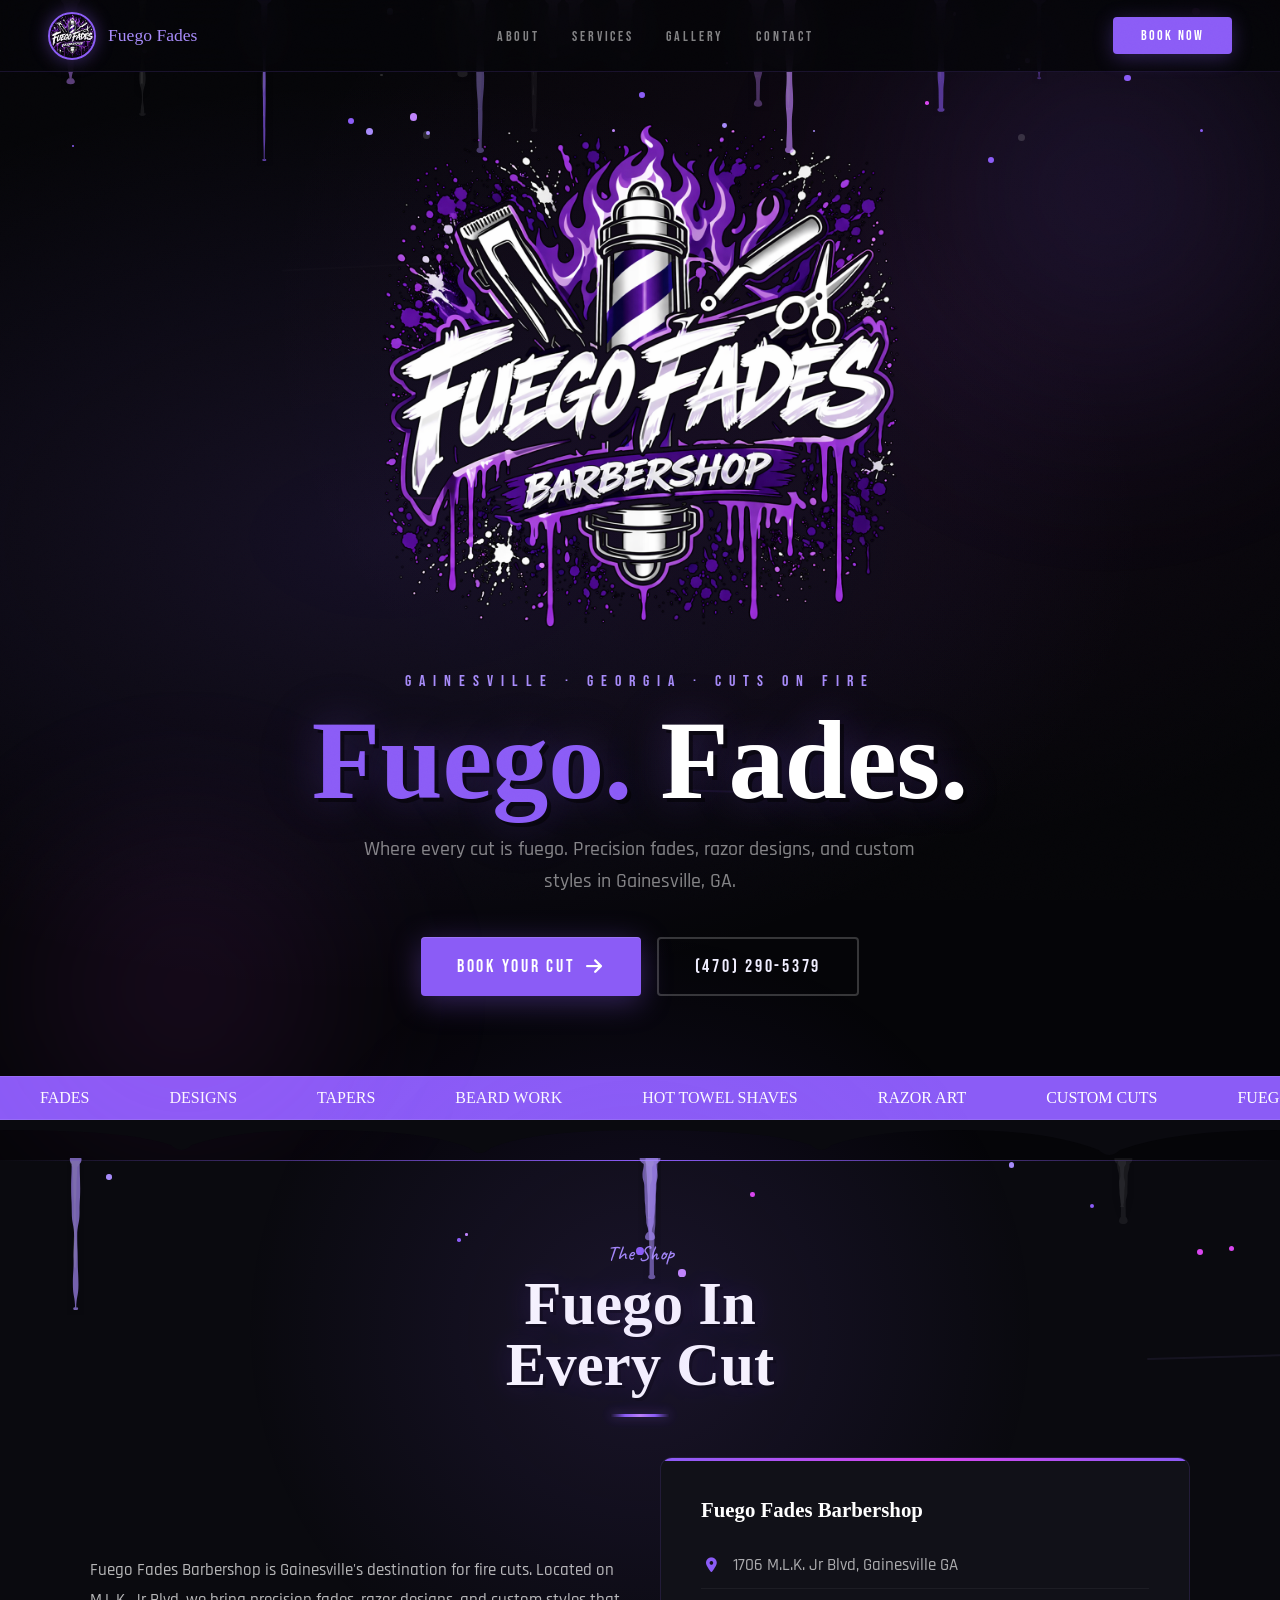
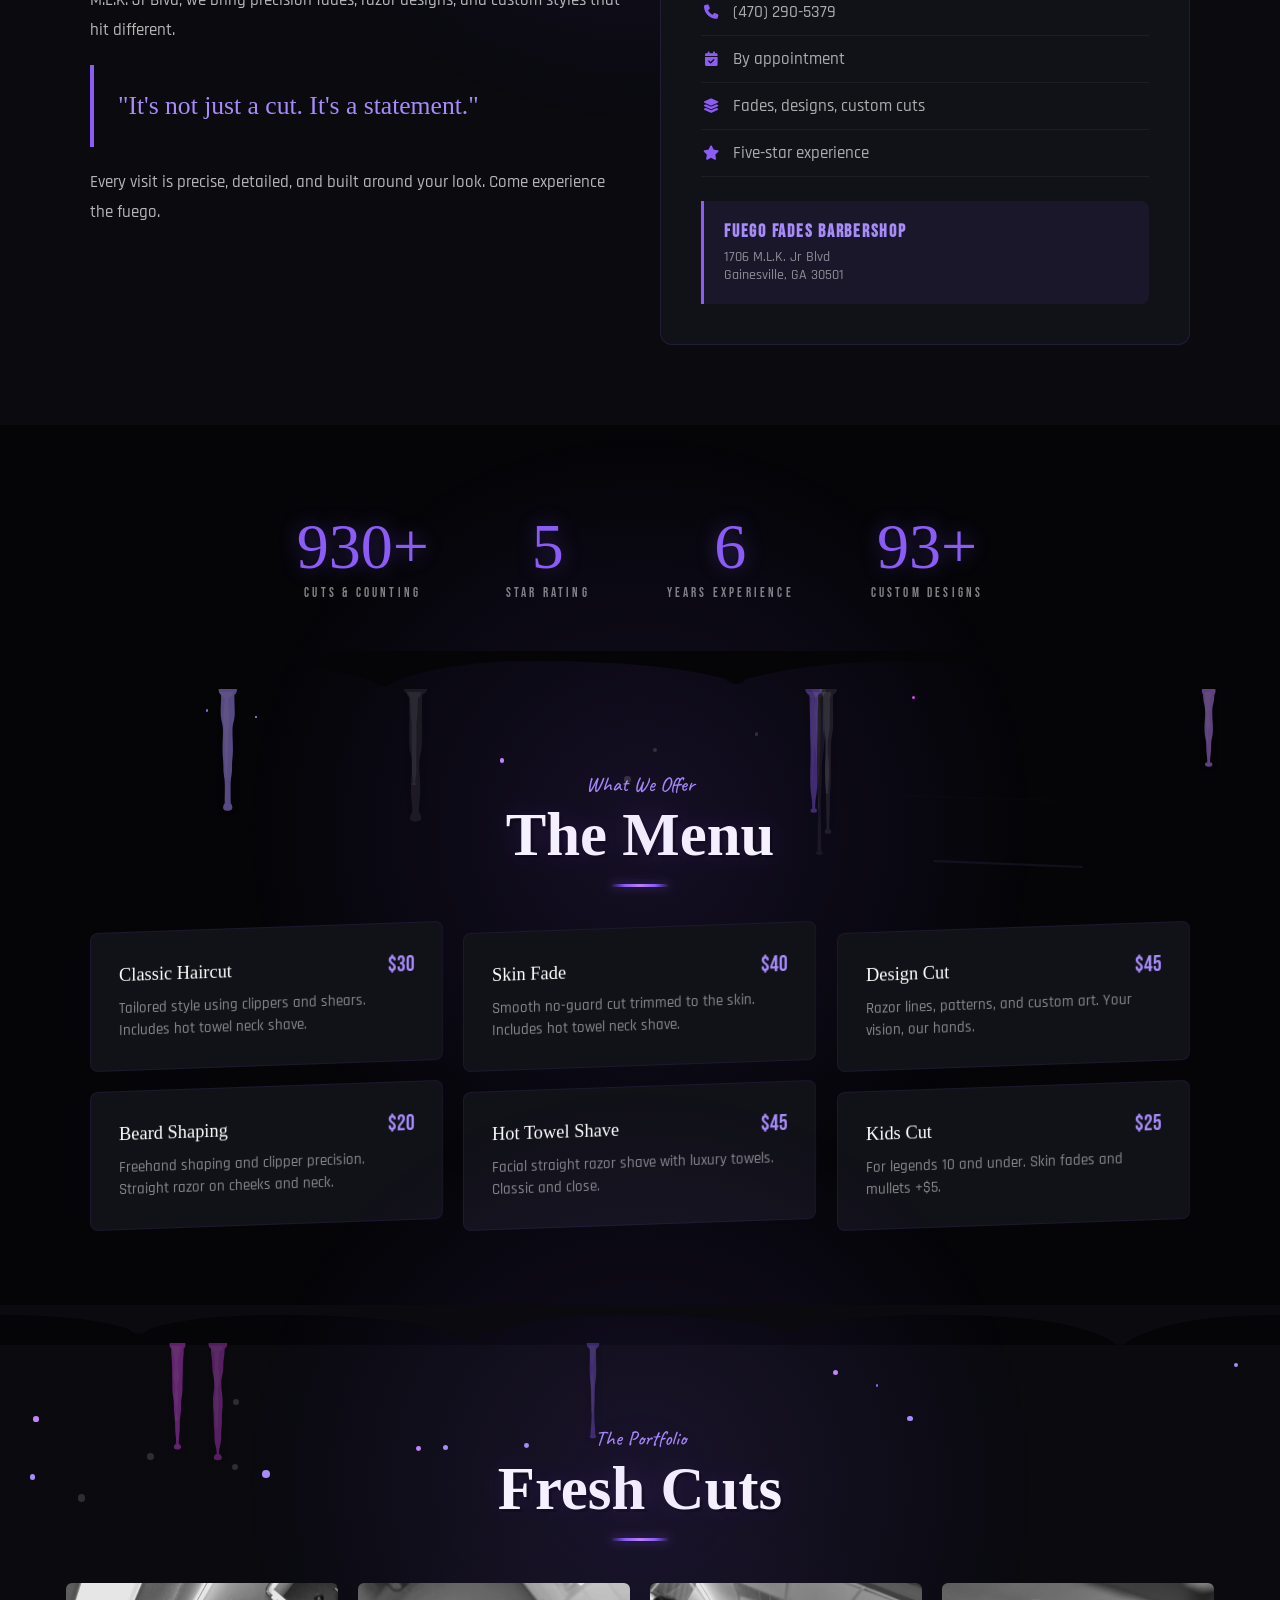
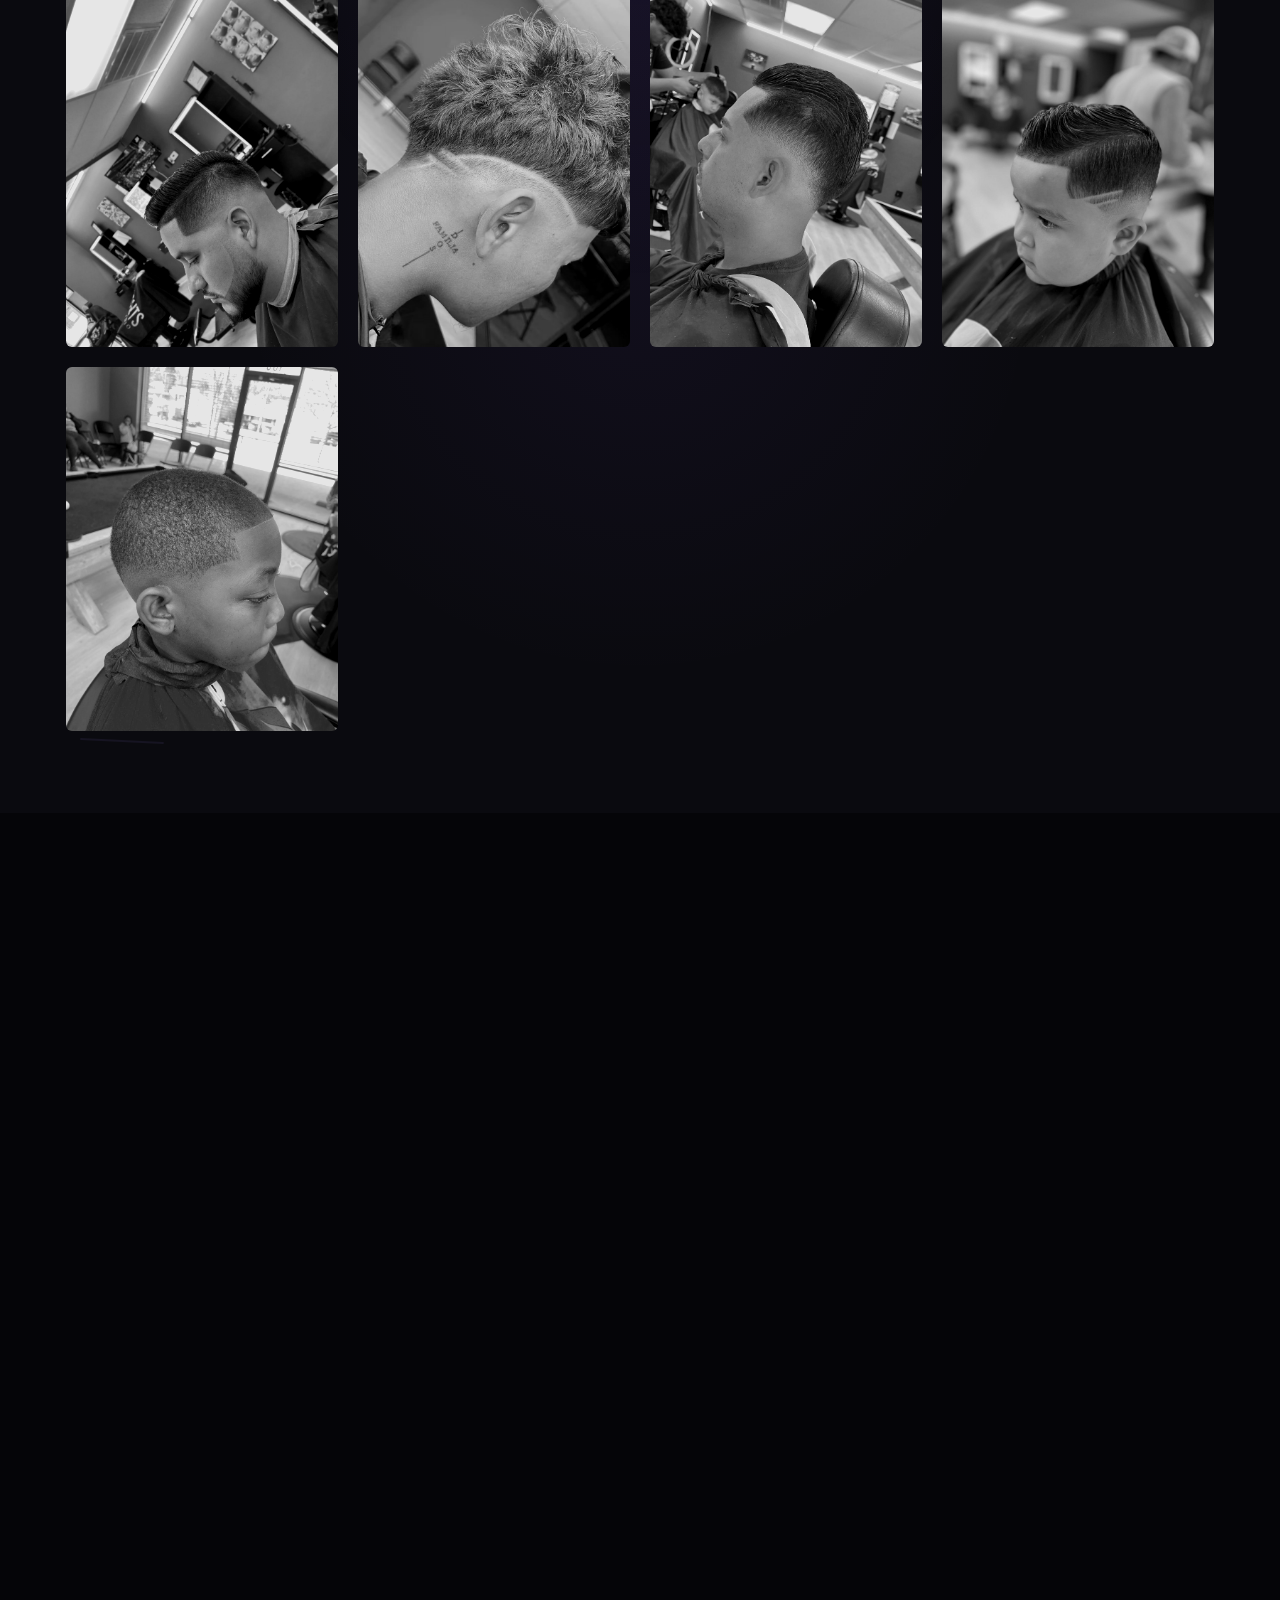
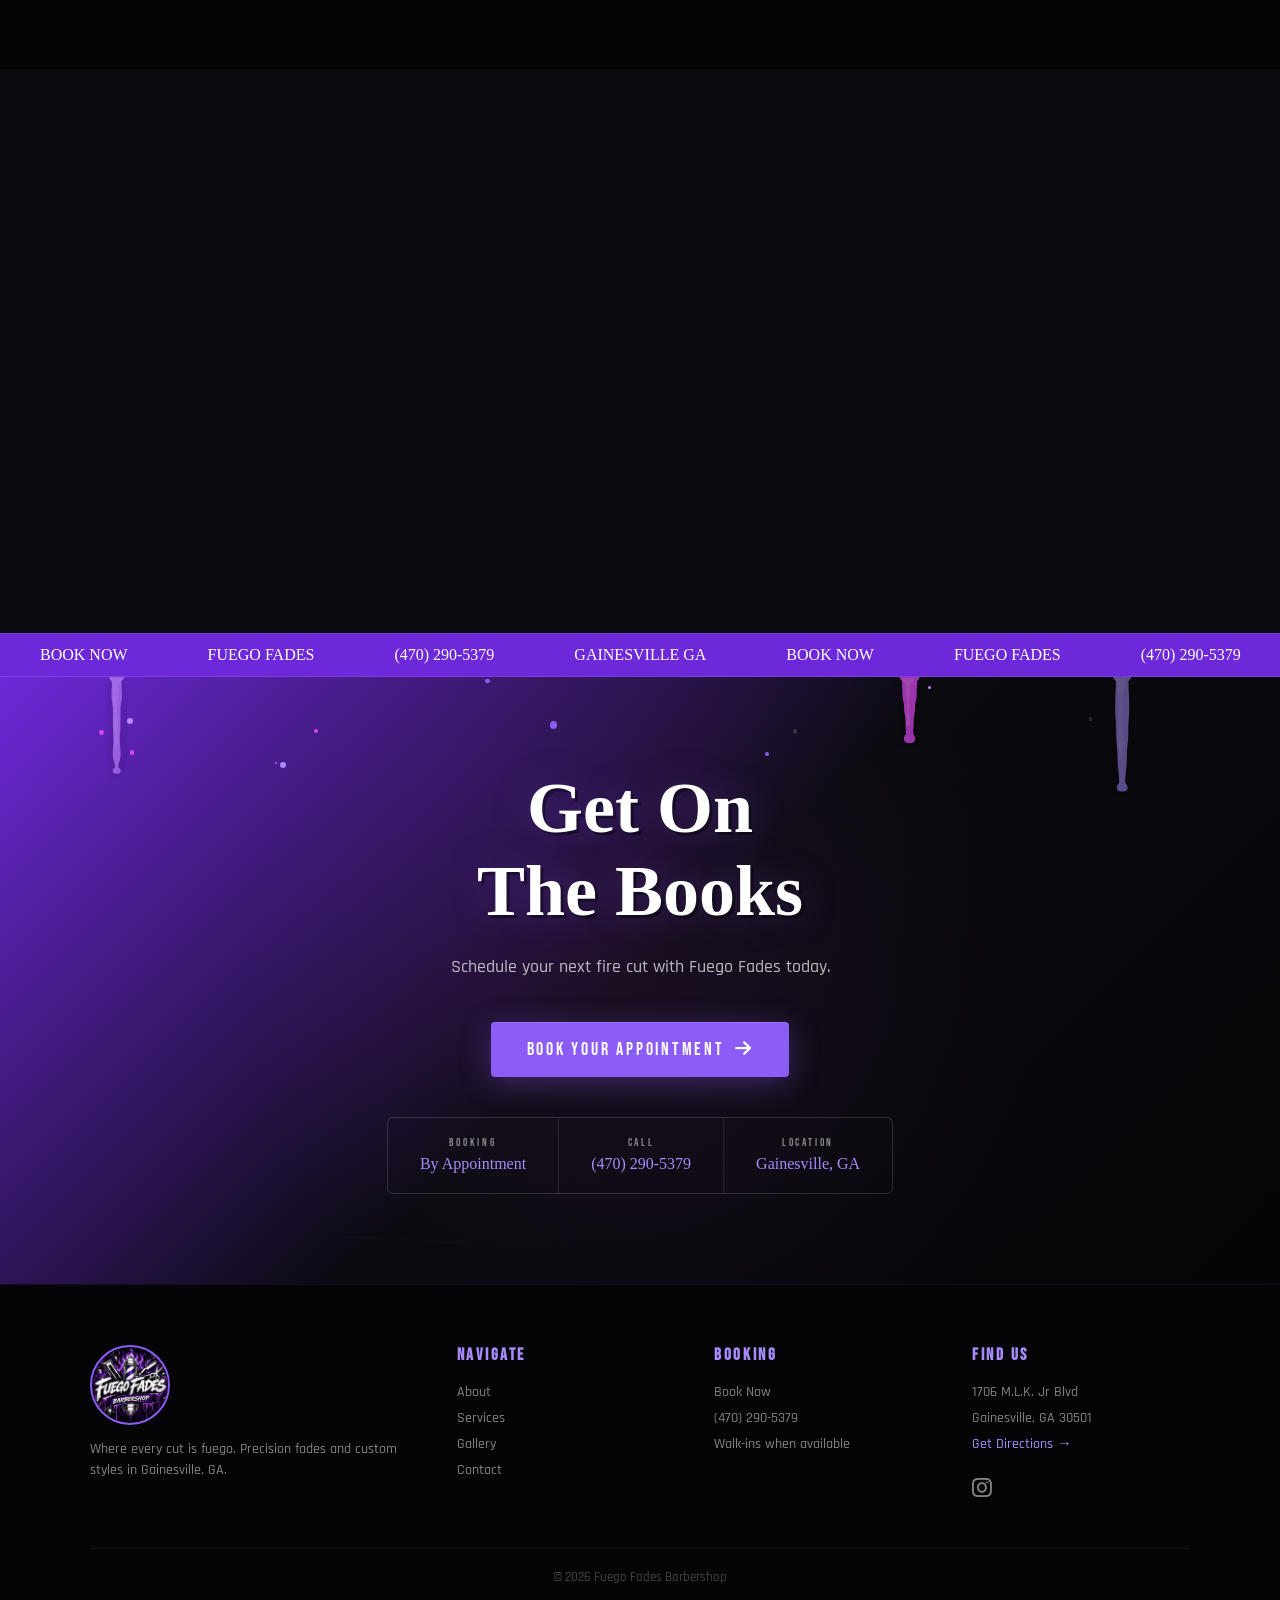
==== commit bf8c9cc1: "Smooth rounded teardrop drip tips, no forking" ====
--- a/index.html
+++ b/index.html
@@ -1113,12 +1113,13 @@
           var cpY = (pts[j-1].y + pts[j].y) / 2;
           d += 'C' + pts[j-1].xl + ',' + cpY + ' ' + pts[j].xl + ',' + cpY + ' ' + pts[j].xl + ',' + pts[j].y + ' ';
         }
-        // Bottom bulb (paint collecting at tip)
-        var bx = hw;
-        var by = h - w * 0.4;
-        var br = w * 0.55 + Math.random() * 2;
-        d += 'Q' + (bx - br) + ',' + (by + br * 1.5) + ' ' + bx + ',' + (h) + ' ';
-        d += 'Q' + (bx + br) + ',' + (by + br * 1.5) + ' ' + pts[pts.length-1].xr + ',' + pts[pts.length-1].y + ' ';
+        // Bottom bulb -- smooth rounded teardrop, no fork
+        var lastPt = pts[pts.length - 1];
+        var bulbR = w * 0.6 + Math.random() * 2;
+        var bulbY = h - bulbR;
+        // Arc from left side down around the bottom and back up to right side
+        d += 'C' + lastPt.xl + ',' + (bulbY) + ' ' + (hw - bulbR) + ',' + (h) + ' ' + hw + ',' + (h) + ' ';
+        d += 'C' + (hw + bulbR) + ',' + (h) + ' ' + lastPt.xr + ',' + (bulbY) + ' ' + lastPt.xr + ',' + lastPt.y + ' ';
         // Right side going up
         for (var k = pts.length - 2; k >= 0; k--) {
           var cpY2 = (pts[k+1].y + pts[k].y) / 2;
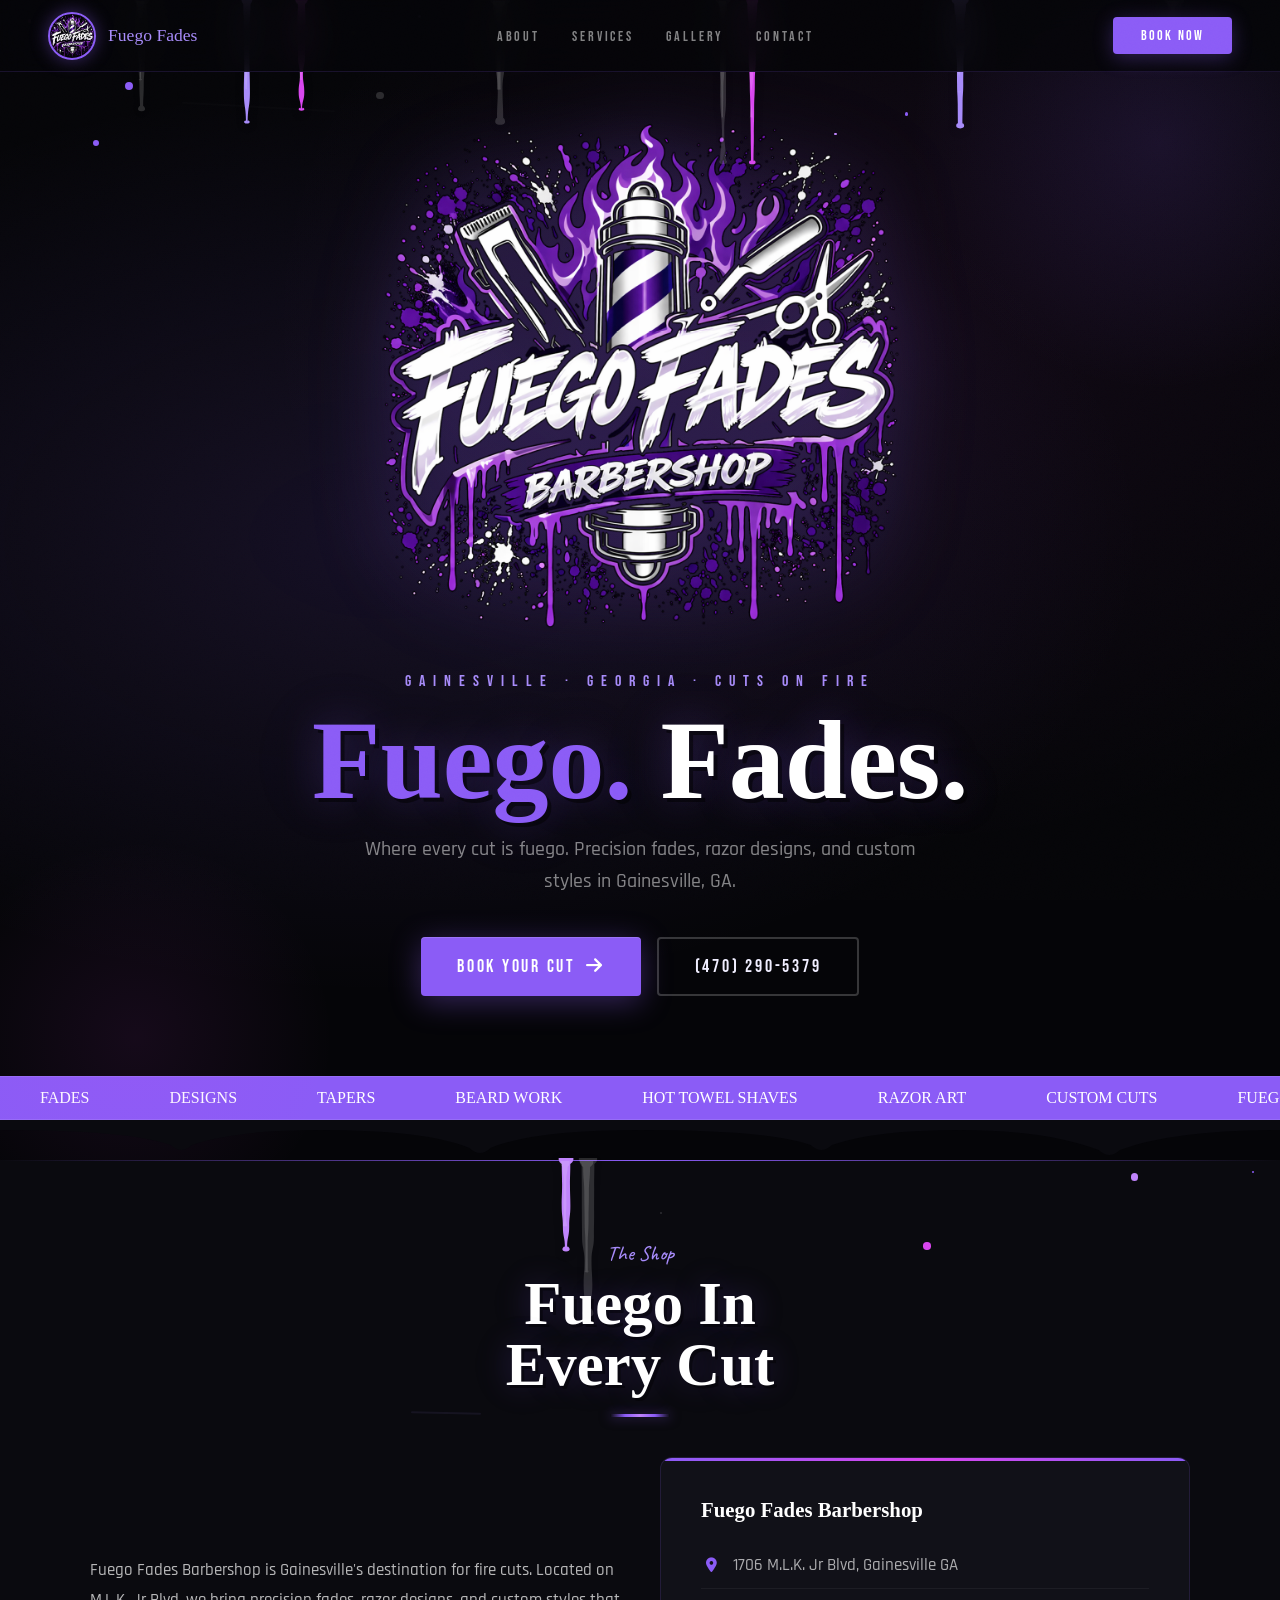
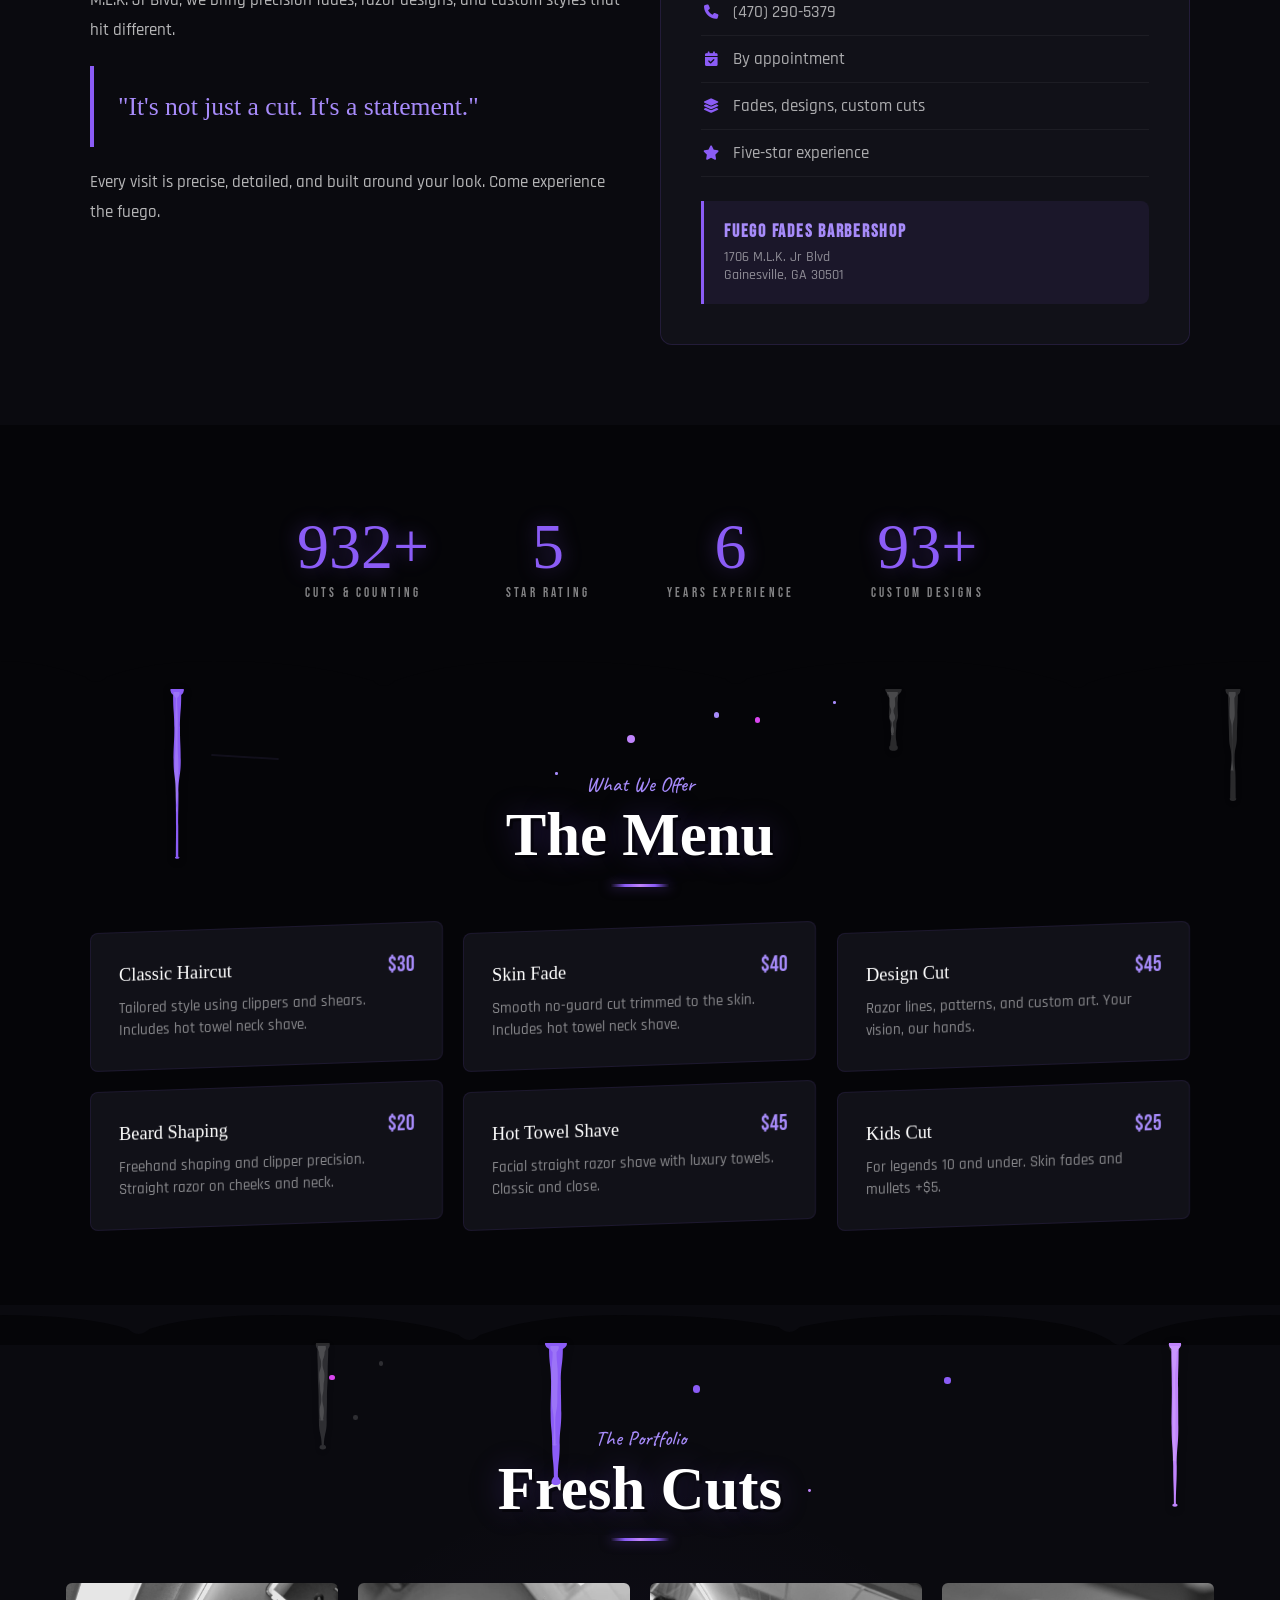
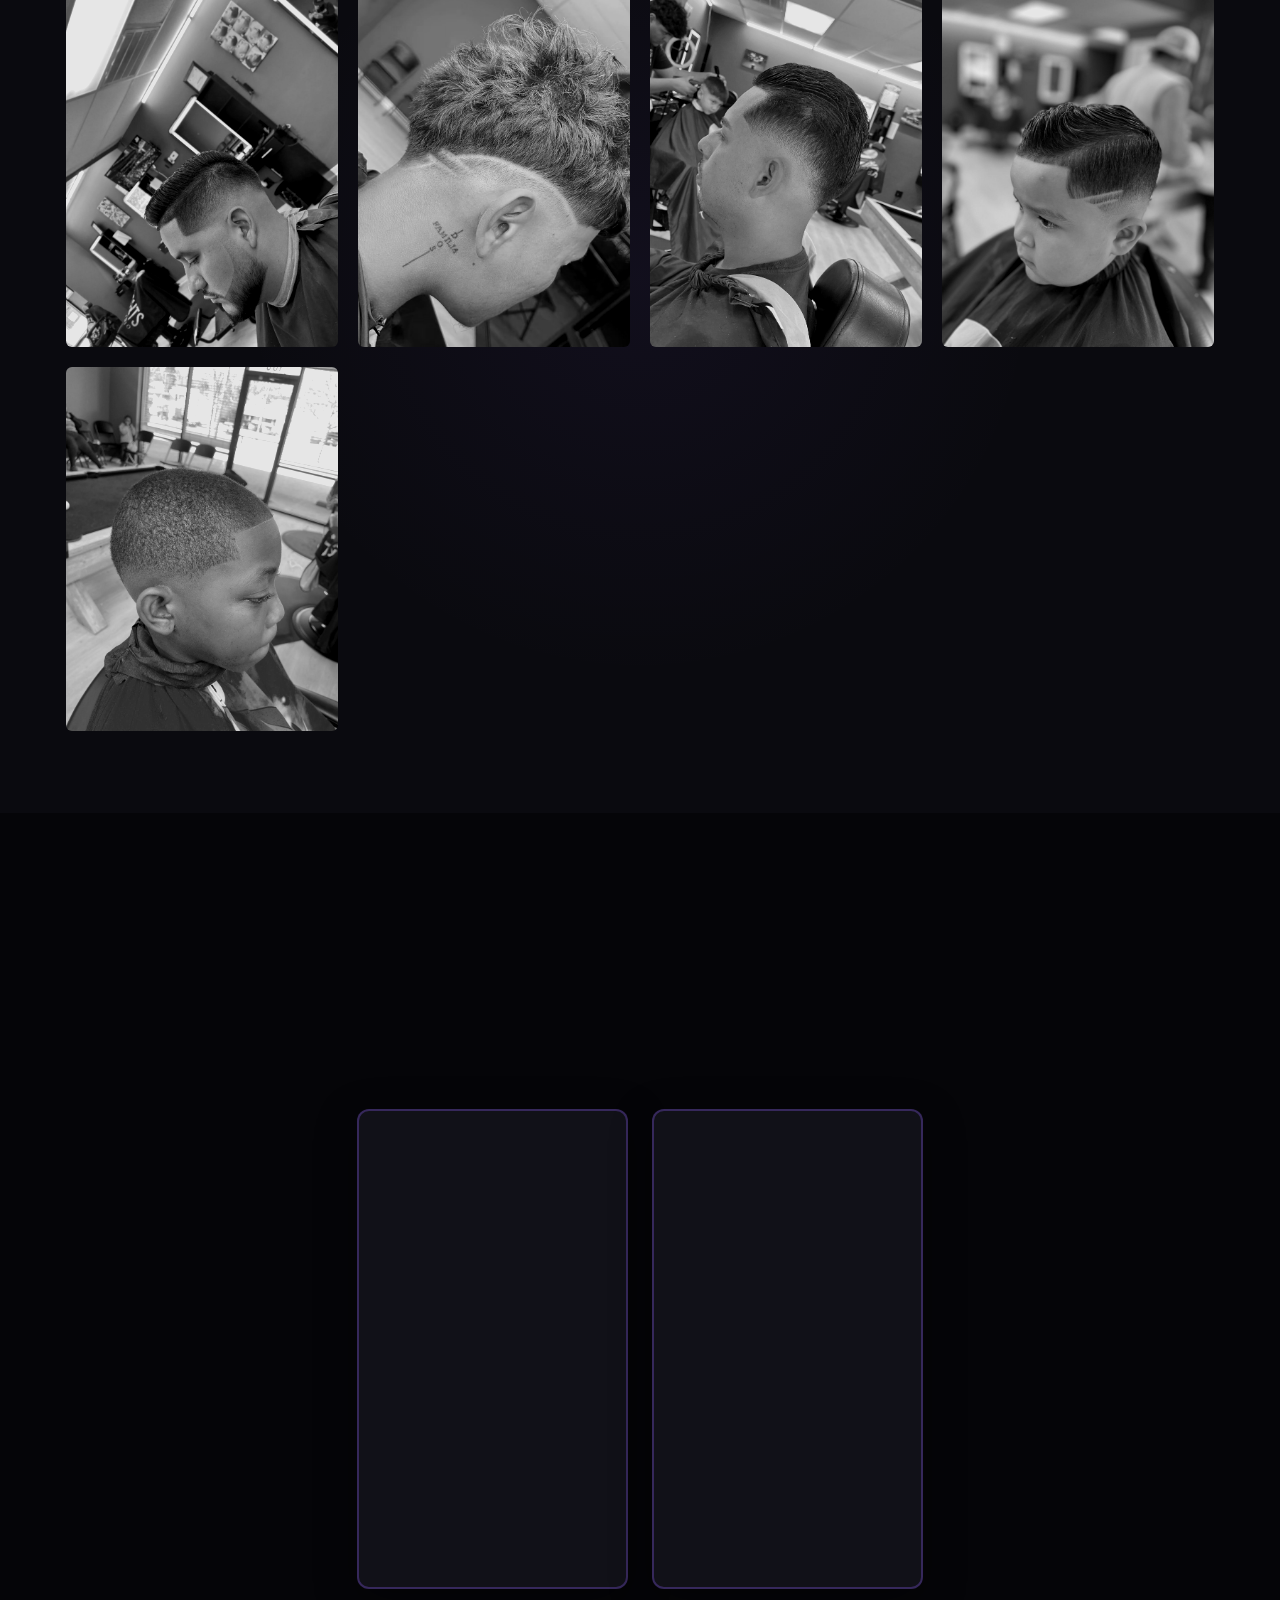
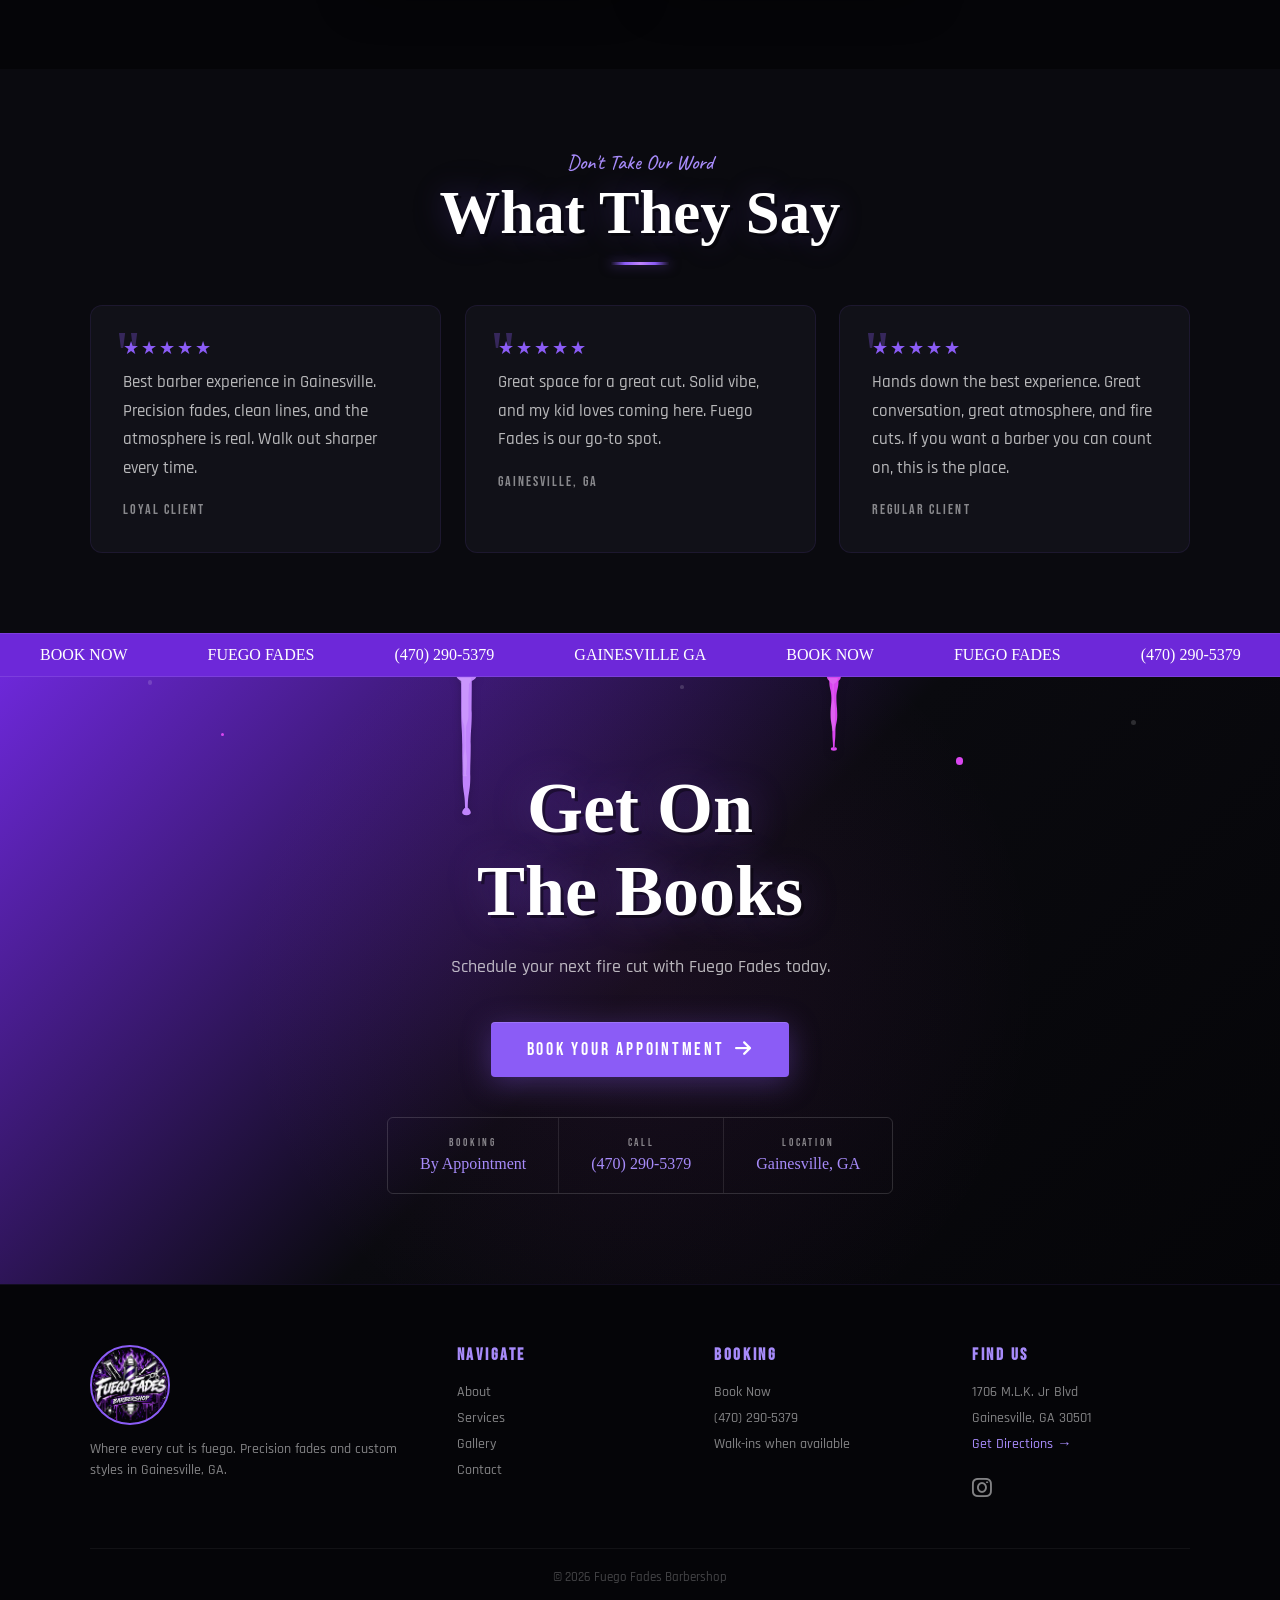
==== commit fab390cc: "Performance: remove filter blur, kill infinite animations, lazy-load videos, reduce DOM, GPU-hint re" ====
--- a/index.html
+++ b/index.html
@@ -145,28 +145,12 @@
 
     .drip-svg {
       position: absolute; top: 0;
-      filter: drop-shadow(0 4px 8px rgba(0, 0, 0, .3));
-      animation: dripSlide var(--d-dur, 4s) cubic-bezier(.4, 0, .2, 1) var(--d-delay, 0s) both;
-    }
-
-    @keyframes dripSlide {
-      0% { clip-path: inset(0 0 100% 0); opacity: 0; }
-      5% { opacity: var(--d-opacity, .5); }
-      40% { clip-path: inset(0 0 10% 0); }
-      100% { clip-path: inset(0 0 0% 0); opacity: var(--d-opacity, .5); }
-    }
-
-    /* Splatter -- irregular spray dots */
-    .spray {
-      position: absolute; pointer-events: none; z-index: 2;
-    }
+      filter: drop-shadow(0 2px 4px rgba(0, 0, 0, .2));
+    }
+
+    /* Splatter -- static spray dots, no animation */
     .spray-dot {
-      position: absolute; border-radius: 50%;
-      animation: sprayFade 6s ease-in-out infinite;
-    }
-    @keyframes sprayFade {
-      0%, 100% { opacity: var(--sp-o, .2); transform: scale(1); }
-      50% { opacity: calc(var(--sp-o, .2) * 0.5); transform: scale(1.15); }
+      position: absolute; border-radius: 50%; pointer-events: none;
     }
 
     /* Static paint streak marks */
@@ -242,23 +226,16 @@
                   var(--darker);
     }
 
-    /* Spray paint splatter */
+    /* Static ambient glow -- no animation for performance */
     .hero::before {
-      content: ''; position: absolute; top: -10%; right: -10%; width: 600px; height: 600px;
-      background: radial-gradient(circle, rgba(139, 92, 246, .15) 0%, transparent 70%);
-      border-radius: 50%; filter: blur(80px); pointer-events: none;
-      animation: breathe 8s ease-in-out infinite;
+      content: ''; position: absolute; top: -10%; right: -10%; width: 500px; height: 500px;
+      background: radial-gradient(circle, rgba(139, 92, 246, .12) 0%, transparent 70%);
+      border-radius: 50%; pointer-events: none;
     }
     .hero::after {
-      content: ''; position: absolute; bottom: -15%; left: -5%; width: 500px; height: 500px;
-      background: radial-gradient(circle, rgba(217, 70, 239, .1) 0%, transparent 70%);
-      border-radius: 50%; filter: blur(60px); pointer-events: none;
-      animation: breathe 8s ease-in-out infinite 4s;
-    }
-
-    @keyframes breathe {
-      0%, 100% { transform: scale(1); opacity: 1; }
-      50% { transform: scale(1.15); opacity: .7; }
+      content: ''; position: absolute; bottom: -15%; left: -5%; width: 400px; height: 400px;
+      background: radial-gradient(circle, rgba(217, 70, 239, .08) 0%, transparent 70%);
+      border-radius: 50%; pointer-events: none;
     }
 
     .hero-inner {
@@ -267,13 +244,14 @@
 
     .hero-logo {
       width: clamp(300px, 55vw, 520px); height: auto; margin: 0 auto 32px;
-      filter: drop-shadow(0 0 50px rgba(139, 92, 246, .4)) drop-shadow(0 0 100px rgba(139, 92, 246, .2));
-      animation: logoFloat 6s ease-in-out infinite;
+      filter: drop-shadow(0 0 40px rgba(139, 92, 246, .3));
+      animation: logoFloat 8s ease-in-out infinite;
+      will-change: transform;
     }
 
     @keyframes logoFloat {
-      0%, 100% { transform: translateY(0) rotate(0deg); }
-      50% { transform: translateY(-12px) rotate(-1deg); }
+      0%, 100% { transform: translateY(0); }
+      50% { transform: translateY(-8px); }
     }
 
     .hero-tag {
@@ -593,11 +571,11 @@
 
     /* Base reveal -- everything starts invisible and off-stage */
     .reveal {
-      opacity: 0; transform: translateY(60px) scale(.95);
-      transition: opacity 1.4s cubic-bezier(.16, 1, .3, 1), transform 1.4s cubic-bezier(.16, 1, .3, 1), filter 1.2s ease;
-      filter: blur(4px);
-    }
-    .reveal.vis { opacity: 1; transform: translateY(0) scale(1) rotate(0deg); filter: blur(0); }
+      opacity: 0; transform: translateY(50px);
+      transition: opacity 1.2s cubic-bezier(.16, 1, .3, 1), transform 1.2s cubic-bezier(.16, 1, .3, 1);
+      will-change: opacity, transform;
+    }
+    .reveal.vis { opacity: 1; transform: none; }
 
     /* Stagger cascade */
     .reveal.d1 { transition-delay: .08s; }
@@ -608,36 +586,24 @@
     .reveal.d6 { transition-delay: .48s; }
 
     /* Different reveal flavors */
-    .reveal-left { opacity: 0; transform: translateX(-80px) rotate(-2deg); filter: blur(4px); transition: all 1.4s cubic-bezier(.16, 1, .3, 1); }
-    .reveal-right { opacity: 0; transform: translateX(80px) rotate(2deg); filter: blur(4px); transition: all 1.4s cubic-bezier(.16, 1, .3, 1); }
-    .reveal-scale { opacity: 0; transform: scale(.7); filter: blur(6px); transition: all 1.5s cubic-bezier(.16, 1, .3, 1); }
-    .reveal-flip { opacity: 0; transform: perspective(800px) rotateX(20deg) translateY(40px); filter: blur(3px); transition: all 1.4s cubic-bezier(.16, 1, .3, 1); }
+    .reveal-left { opacity: 0; transform: translateX(-60px); transition: opacity 1.2s cubic-bezier(.16, 1, .3, 1), transform 1.2s cubic-bezier(.16, 1, .3, 1); will-change: opacity, transform; }
+    .reveal-right { opacity: 0; transform: translateX(60px); transition: opacity 1.2s cubic-bezier(.16, 1, .3, 1), transform 1.2s cubic-bezier(.16, 1, .3, 1); will-change: opacity, transform; }
+    .reveal-scale { opacity: 0; transform: scale(.8); transition: opacity 1.3s cubic-bezier(.16, 1, .3, 1), transform 1.3s cubic-bezier(.16, 1, .3, 1); will-change: opacity, transform; }
+    .reveal-flip { opacity: 0; transform: perspective(800px) rotateX(15deg) translateY(30px); transition: opacity 1.2s cubic-bezier(.16, 1, .3, 1), transform 1.2s cubic-bezier(.16, 1, .3, 1); will-change: opacity, transform; }
     .reveal-left.vis, .reveal-right.vis, .reveal-scale.vis, .reveal-flip.vis {
-      opacity: 1; transform: none; filter: blur(0);
-    }
-
-    /* Spray paint splatter animation on section entry */
-    .splatter-in {
-      position: relative;
-    }
-    .splatter-in::after {
-      content: ''; position: absolute; top: 50%; left: 50%; width: 0; height: 0;
-      background: radial-gradient(circle, rgba(139, 92, 246, .12) 0%, transparent 70%);
-      border-radius: 50%; transform: translate(-50%, -50%); transition: width 1.2s ease, height 1.2s ease;
-      pointer-events: none; z-index: 0;
-    }
-    .splatter-in.vis::after { width: 800px; height: 800px; }
+      opacity: 1; transform: none;
+    }
+
+    .splatter-in { position: relative; }
 
     /* Horizontal scroll-linked skew on cards */
     .svc-card { transition: all .35s, transform .6s cubic-bezier(.16, 1, .3, 1); }
     .gal-item { transition: all .4s cubic-bezier(.16, 1, .3, 1); }
 
-    /* Neon flicker on section headers */
-    @keyframes neonFlicker {
-      0%, 19%, 21%, 53%, 55%, 100% { opacity: 1; text-shadow: 3px 3px 0 rgba(0,0,0,.4), 0 0 30px rgba(139, 92, 246, .3), 0 0 60px rgba(139, 92, 246, .15); }
-      20%, 54% { opacity: .85; text-shadow: 3px 3px 0 rgba(0,0,0,.4), 0 0 10px rgba(139, 92, 246, .1); }
-    }
-    .sec-head.vis h2 { animation: neonFlicker 4s ease-in-out infinite; }
+    /* Static neon glow on section headers -- no infinite animation */
+    .sec-head.vis h2 {
+      text-shadow: 3px 3px 0 rgba(0,0,0,.4), 0 0 30px rgba(139, 92, 246, .25), 0 0 60px rgba(139, 92, 246, .1);
+    }
 
     /* Drip paint decoration lines between sections */
     .drip-divider {
@@ -865,14 +831,10 @@
     </div>
     <div class="reels-row">
       <div class="reel-frame reveal d1">
-        <video autoplay muted loop playsinline>
-          <source src="assets/reel1.mp4" type="video/mp4">
-        </video>
+        <video muted loop playsinline preload="none" data-src="assets/reel1.mp4"></video>
       </div>
       <div class="reel-frame reveal d2">
-        <video autoplay muted loop playsinline>
-          <source src="assets/reel2.mp4" type="video/mp4">
-        </video>
+        <video muted loop playsinline preload="none" data-src="assets/reel2.mp4"></video>
       </div>
     </div>
   </section>
@@ -1076,6 +1038,21 @@
       });
     }, { threshold: .5 });
     document.querySelectorAll('[data-count]').forEach(function(el) { countObs.observe(el); });
+
+    // Lazy-load videos on scroll into view
+    var vidObs = new IntersectionObserver(function(entries) {
+      entries.forEach(function(e) {
+        if (!e.isIntersecting) return;
+        var v = e.target;
+        if (!v.src && v.dataset.src) {
+          v.src = v.dataset.src;
+          v.load();
+          v.play().catch(function(){});
+        }
+        vidObs.unobserve(v);
+      });
+    }, { rootMargin: '200px' });
+    document.querySelectorAll('video[data-src]').forEach(function(v) { vidObs.observe(v); });
 
     // ══════════════════════════════════════
     // REALISTIC PAINT DRIPS -- SVG paths with organic shapes
@@ -1133,7 +1110,7 @@
         var container = document.createElement('div');
         container.className = 'drip-container';
 
-        var numDrips = 3 + Math.floor(Math.random() * 4);
+        var numDrips = 2 + Math.floor(Math.random() * 2);
         for (var i = 0; i < numDrips; i++) {
           var c = purples[Math.floor(Math.random() * purples.length)];
           var w = 6 + Math.random() * 10;
@@ -1170,7 +1147,7 @@
         var spray = document.createElement('div');
         spray.className = 'spray';
         spray.style.cssText = 'position:absolute;top:0;left:0;right:0;bottom:0;pointer-events:none;overflow:hidden;';
-        var numDots = 6 + Math.floor(Math.random() * 10);
+        var numDots = 3 + Math.floor(Math.random() * 4);
         for (var j = 0; j < numDots; j++) {
           var dot = document.createElement('div');
           dot.className = 'spray-dot';
@@ -1183,7 +1160,7 @@
         sec.appendChild(spray);
 
         // Subtle paint streaks across sections
-        var numStreaks = 1 + Math.floor(Math.random() * 2);
+        var numStreaks = Math.round(Math.random());
         for (var m = 0; m < numStreaks; m++) {
           var streak = document.createElement('div');
           streak.className = 'streak';
